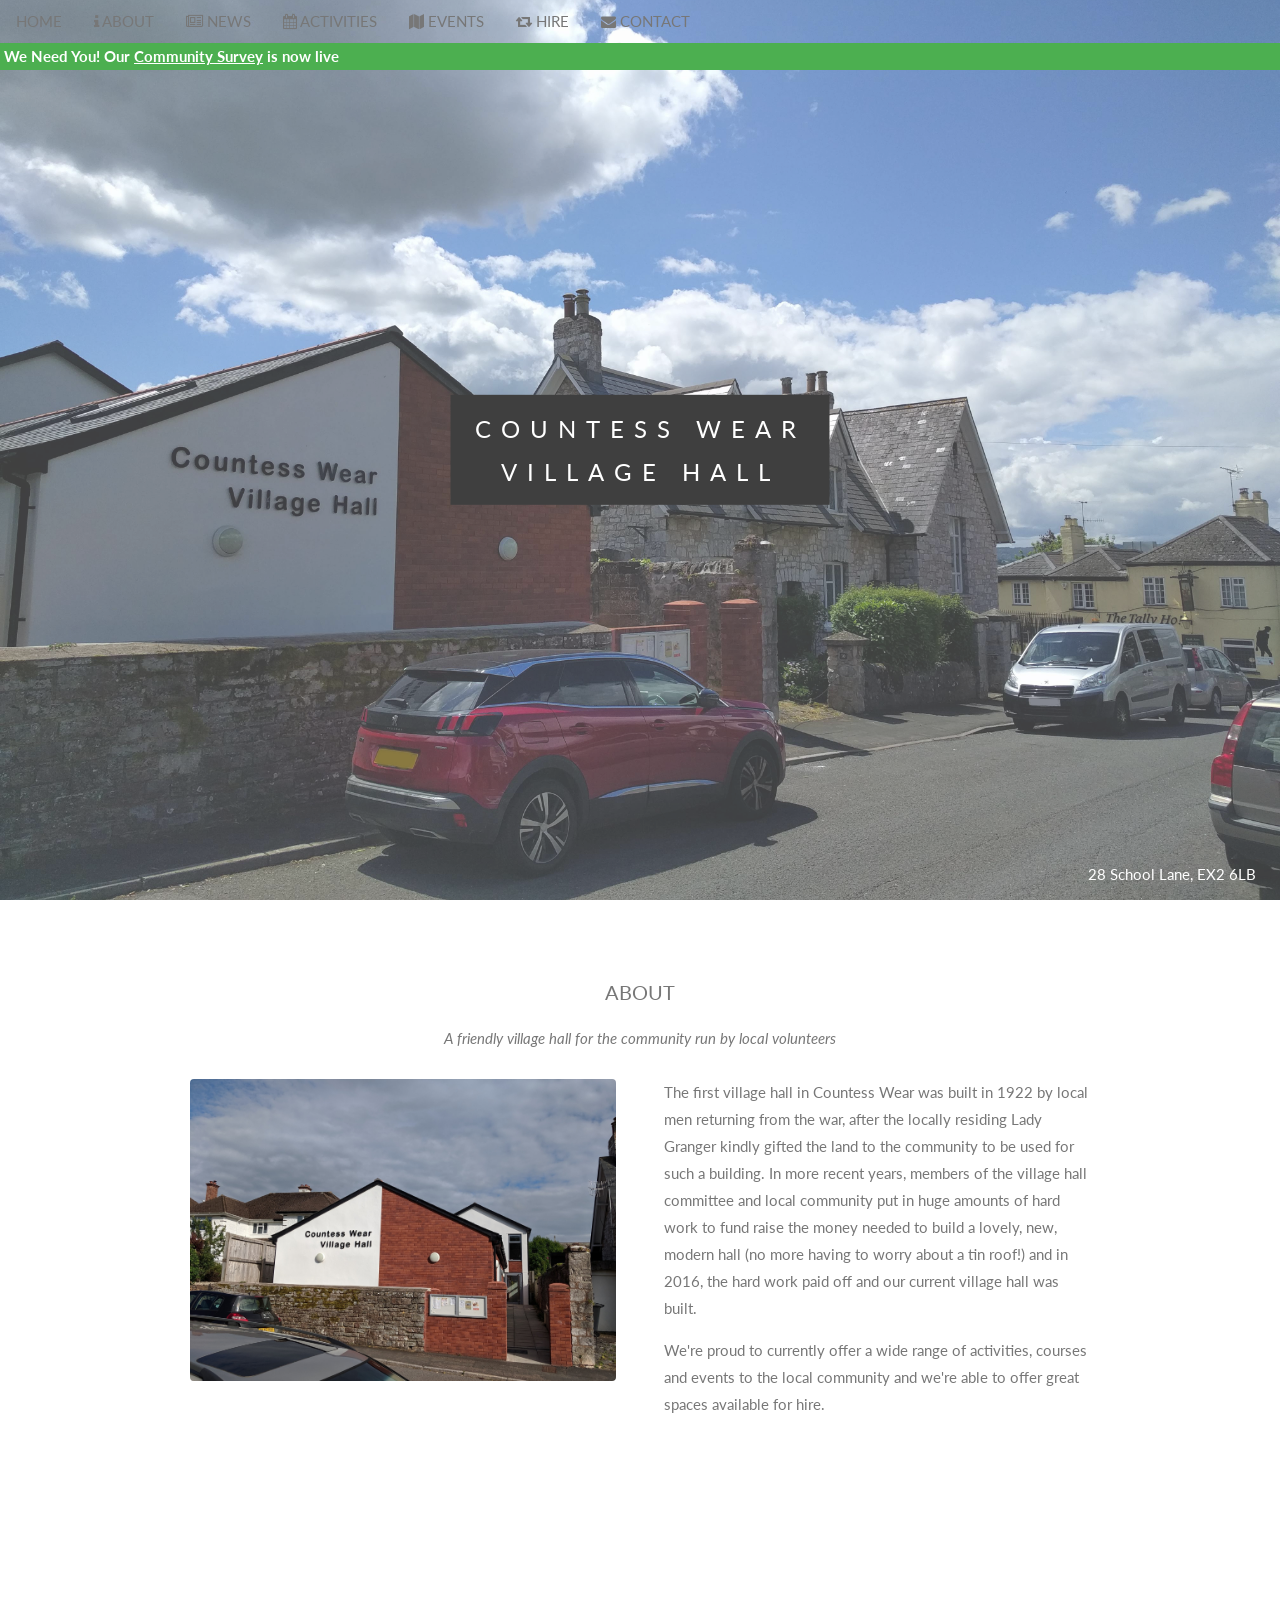
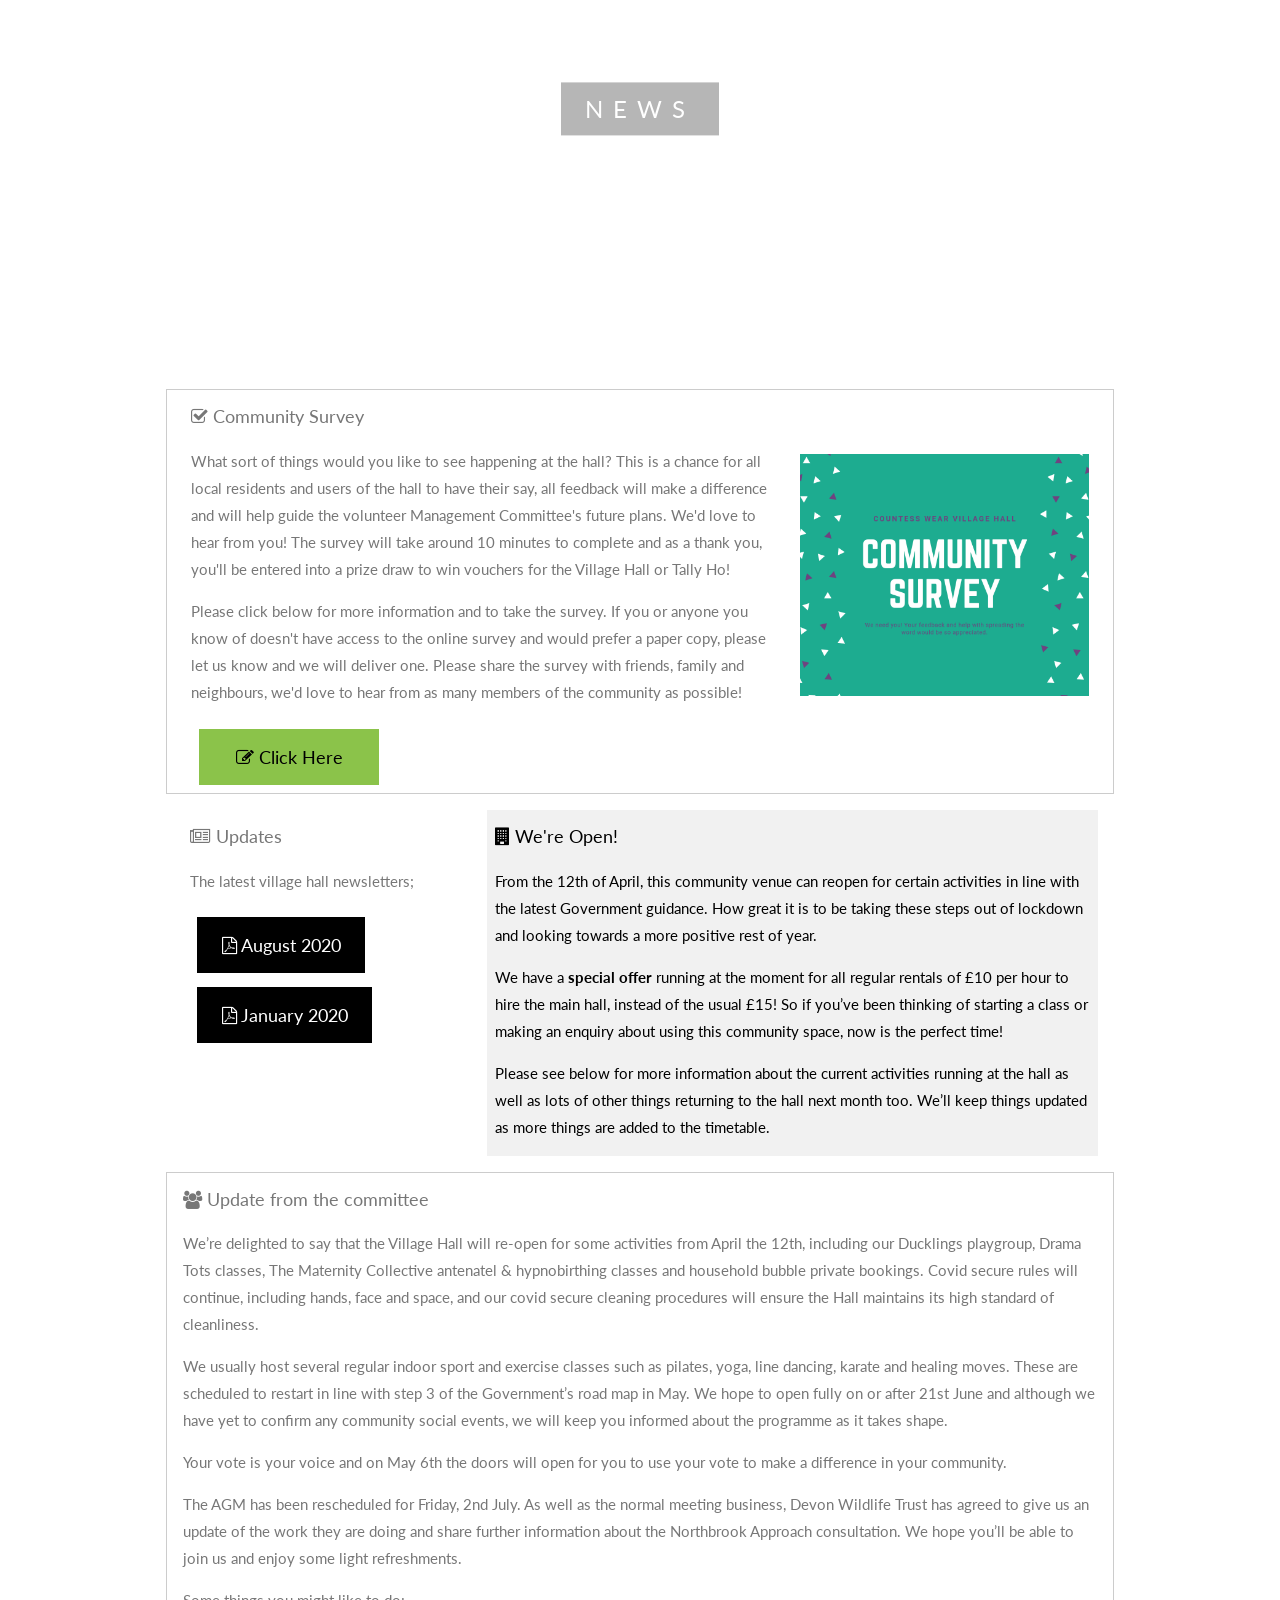
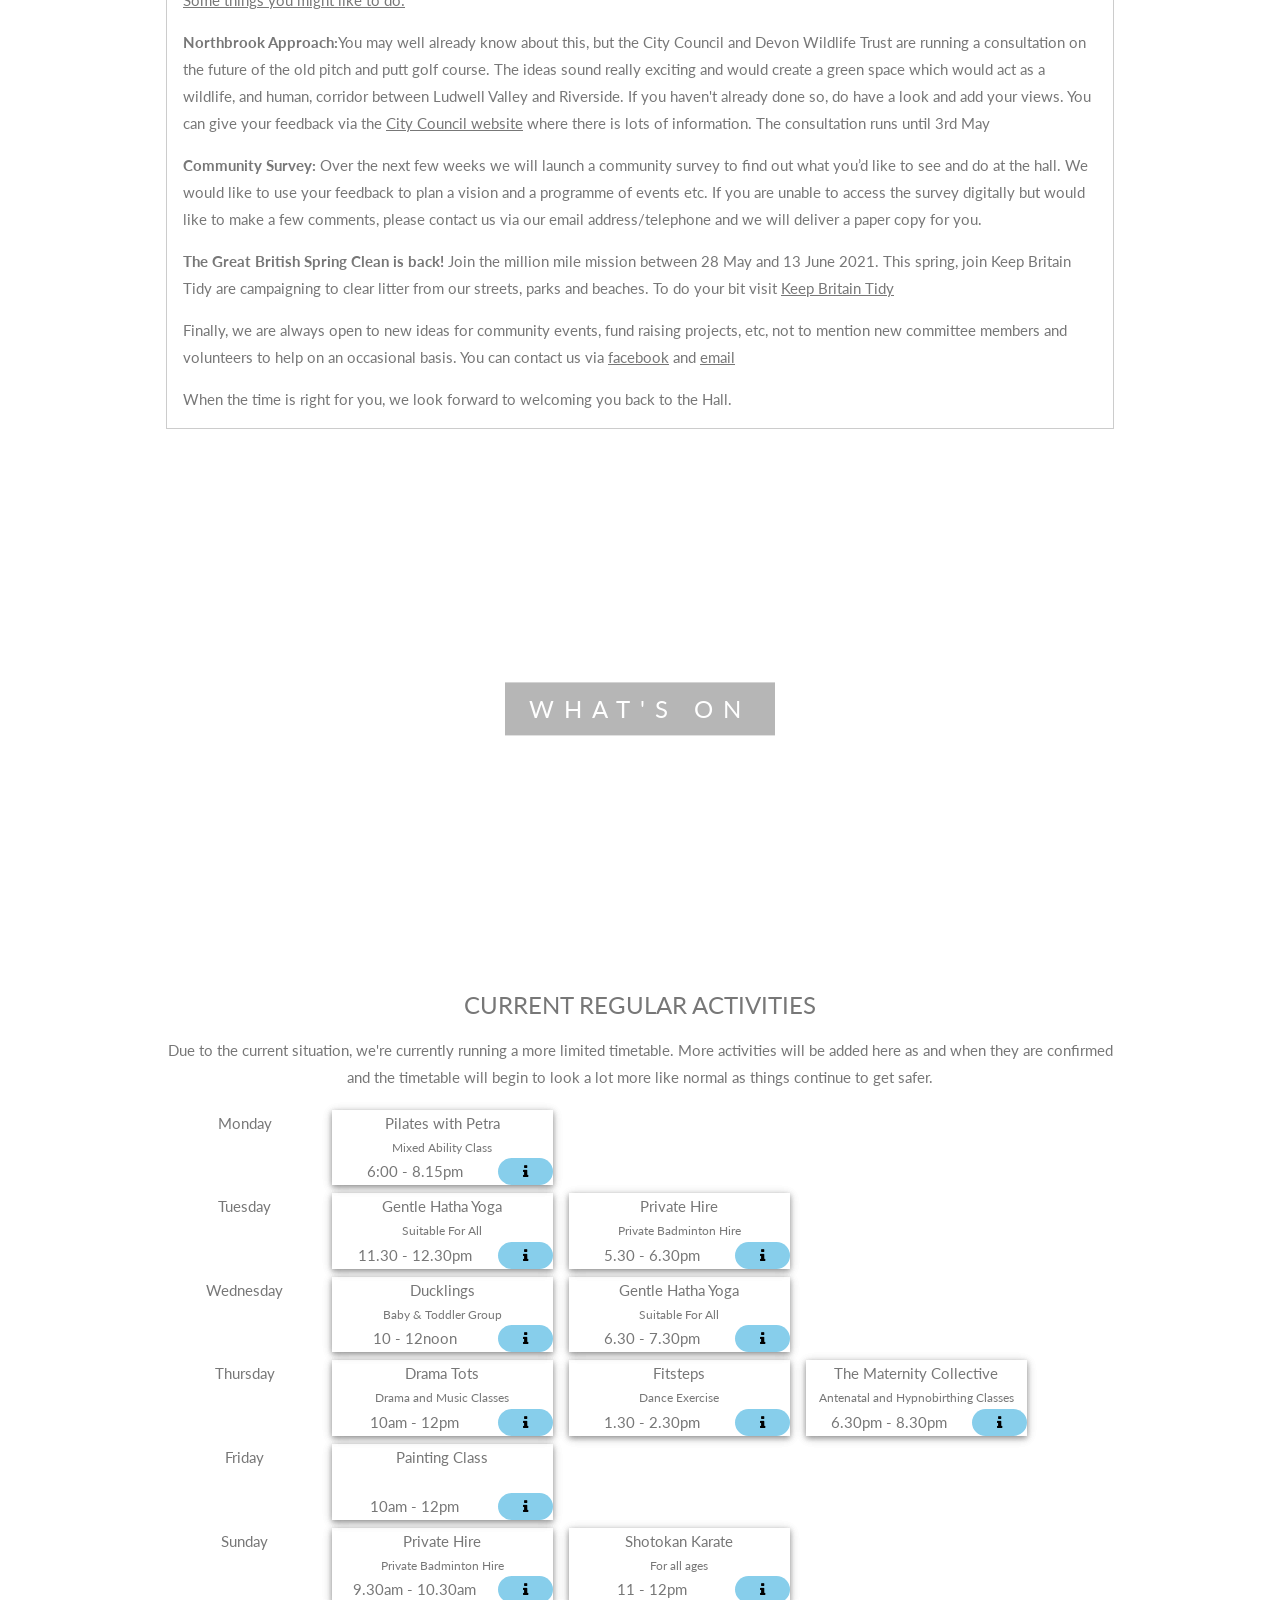
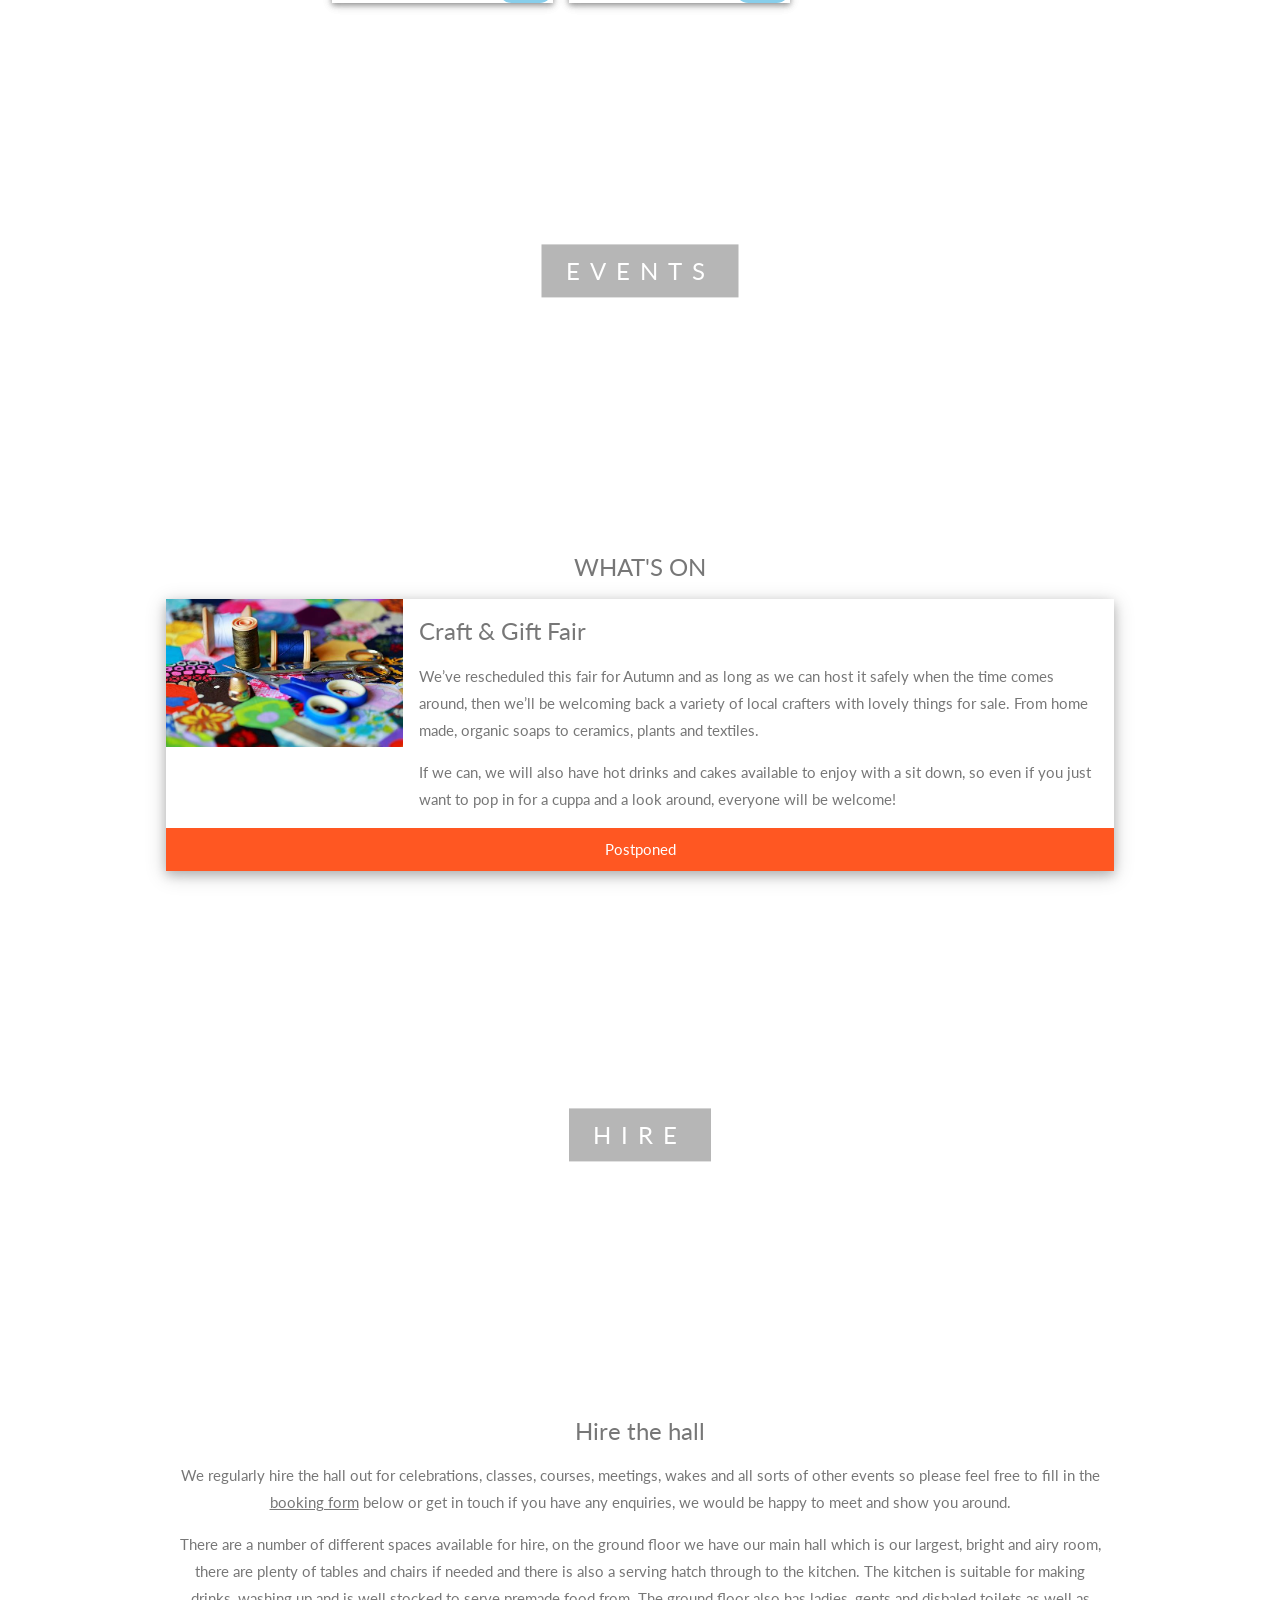
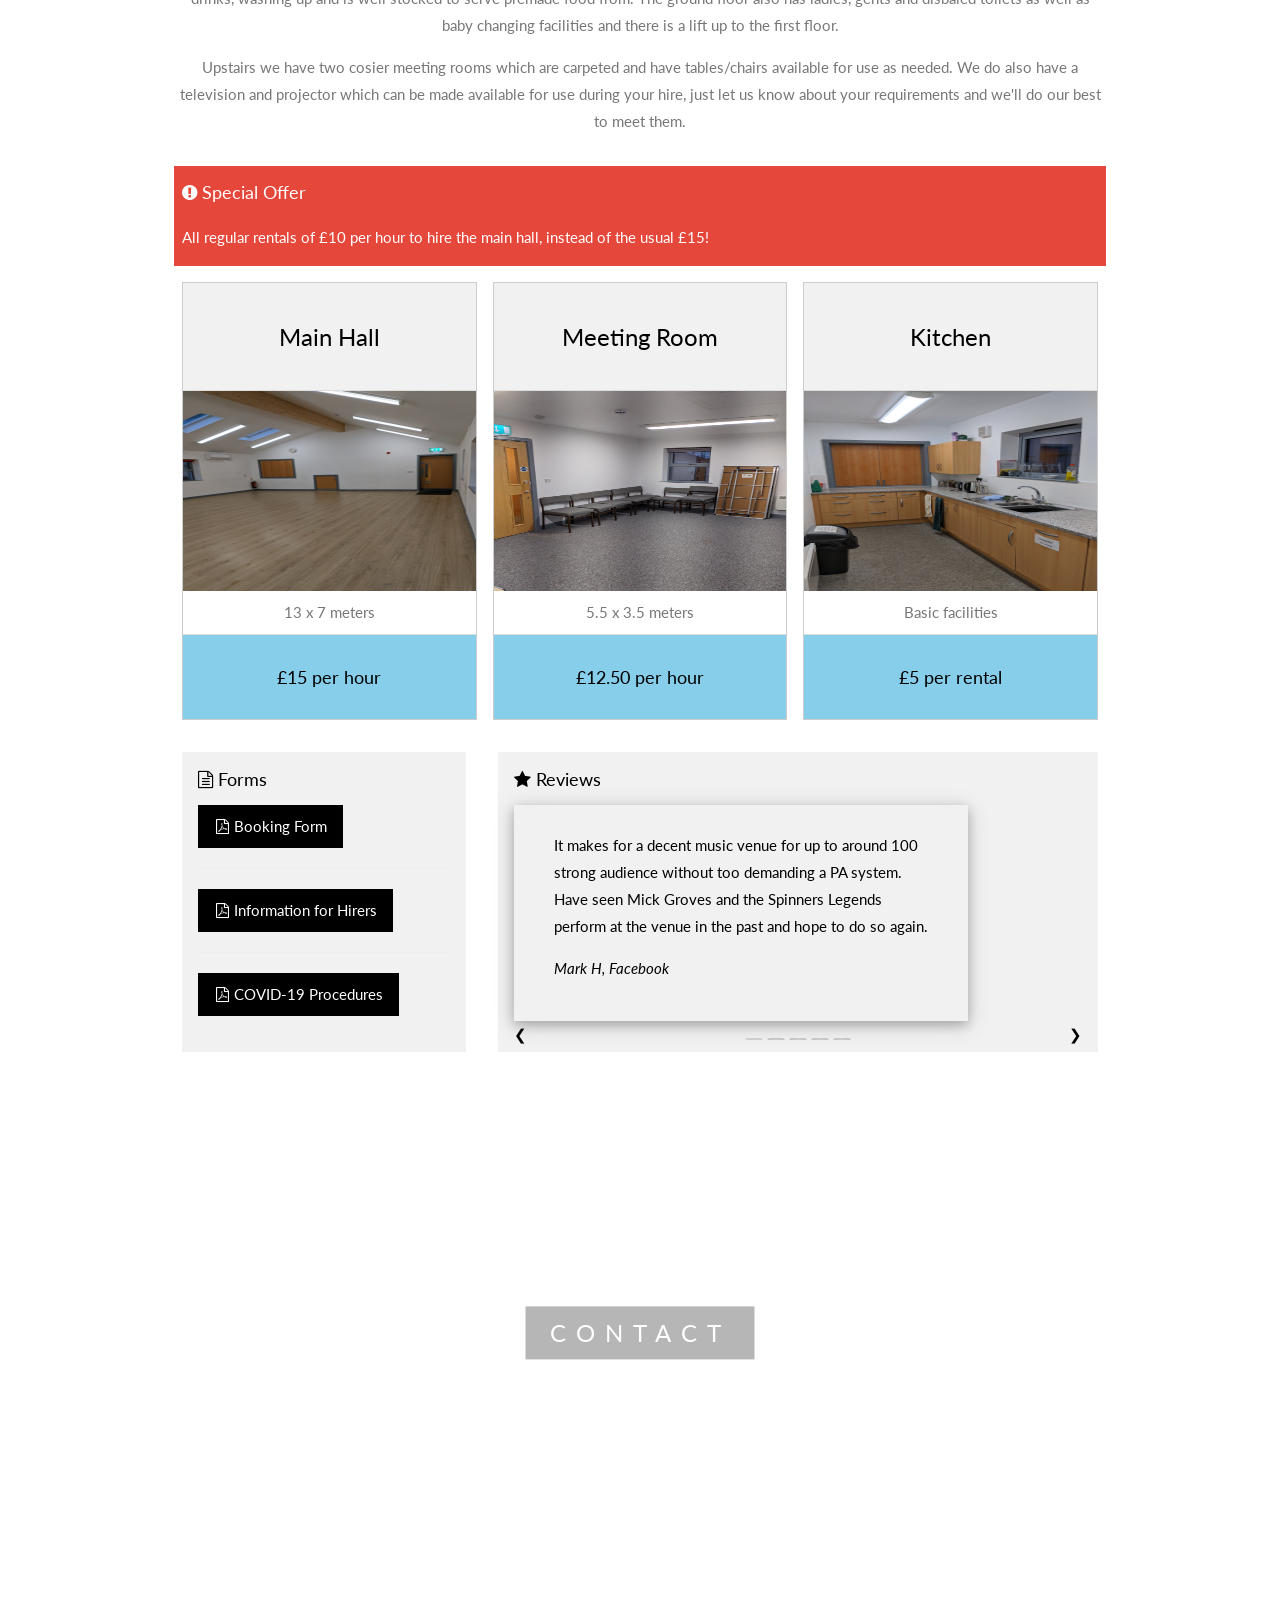
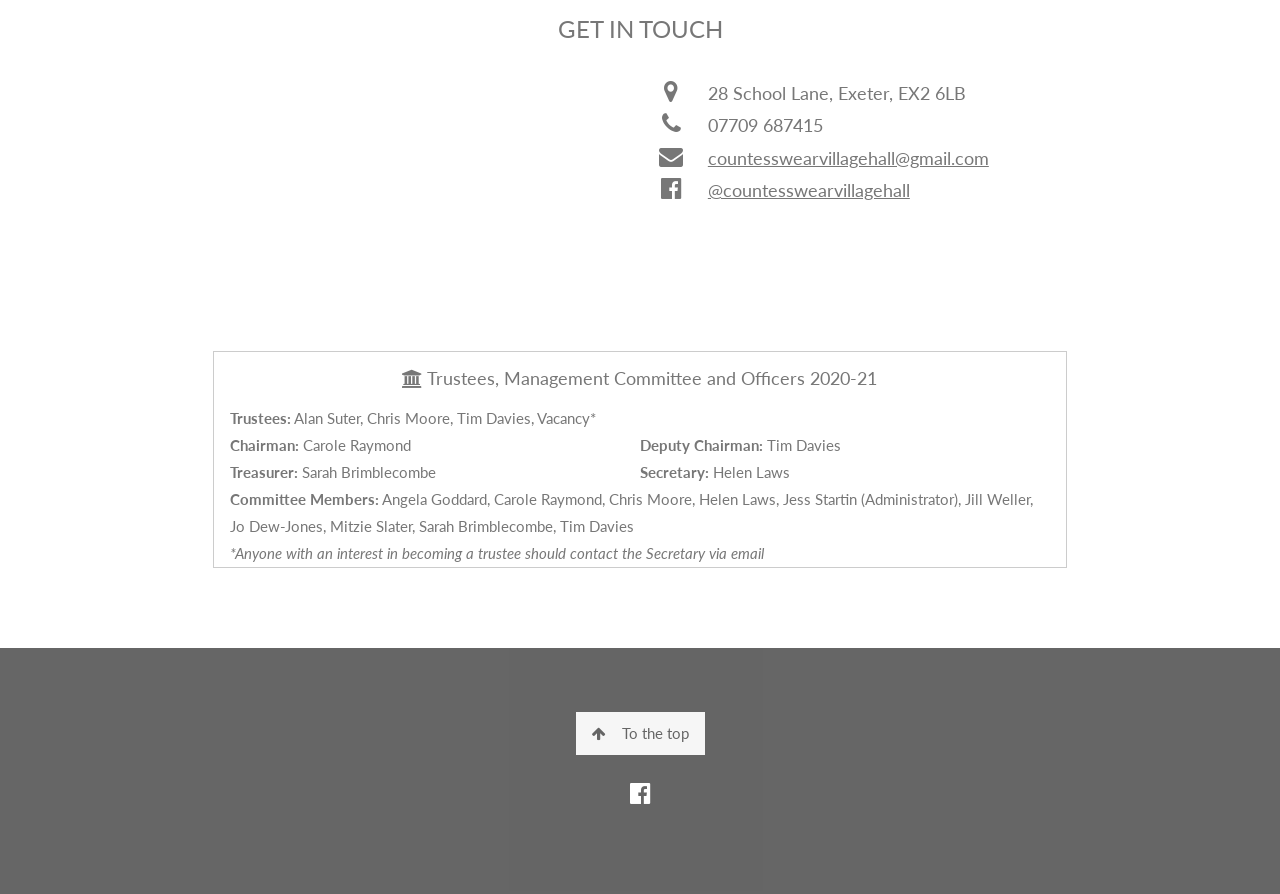
==== home.html @ 93b3b6dc "Updated activites; map change" ====
<!DOCTYPE html>
<html>
<title>Countess Wear Village Hall | Community Hall for Hire in Exeter </title>
<meta charset="UTF-8">
<meta name="viewport" content="width=device-width, initial-scale=1">
<link rel="stylesheet" href="https://www.w3schools.com/w3css/4/w3.css">
<link rel="stylesheet" href="https://fonts.googleapis.com/css?family=Lato">
<link rel="stylesheet" href="https://cdnjs.cloudflare.com/ajax/libs/font-awesome/4.7.0/css/font-awesome.min.css">
<link rel="stylesheet" href="/css/index.css">
<head>
    <script async src="https://www.googletagmanager.com/gtag/js?id=UA-113886890-3"></script>
    <script>
      window.dataLayer = window.dataLayer || [];
      function gtag(){dataLayer.push(arguments);}
      gtag('js', new Date());
      gtag('config', 'UA-113886890-3');
    </script>
    <script src="https://ajax.googleapis.com/ajax/libs/jquery/3.4.1/jquery.min.js"></script>
    <script src="/js/test.js"></script>
</head>
<style>

</style>

<body>
  <!-- Navbar (sit on top) -->
  <div class="w3-top">
    <div class="w3-bar" id="myNavbar">
      <a class="w3-bar-item w3-button w3-hover-black w3-hide-medium w3-hide-large w3-right" href="javascript:void(0);"
        onclick="toggleFunction()" title="Toggle Navigation Menu">
        <i class="fa fa-bars"></i>
      </a>
      <a href="#home" class="w3-bar-item w3-button" onclick="gtag('event', 'home', {'event_category': 'menuclick'} );">HOME</a>
      <a href="#about" class="w3-bar-item w3-button w3-hide-small" onclick="gtag('event', 'about', {'event_category': 'menuclick'} );"><i class="fa fa-info"></i> ABOUT</a>
      <a href="#news" class="w3-bar-item w3-button w3-hide-small" onclick="gtag('event', 'news', {'event_category': 'menuclick'} );"><i class="fa fa-newspaper-o"></i> NEWS</a>
      <a href="#whatson" class="w3-bar-item w3-button w3-hide-small" onclick="gtag('event', 'whatson', {'event_category': 'menuclick'} );"><i class="fa fa-calendar"></i> ACTIVITIES</a>
      <a href="#events" class="w3-bar-item w3-button w3-hide-small" onclick="gtag('event', 'events', {'event_category': 'menuclick'} );"><i class="fa fa-map"></i> EVENTS</a>
      <a href="#hire" class="w3-bar-item w3-button w3-hide-small" onclick="gtag('event', 'hire', {'event_category': 'menuclick'} );"><i class="fa fa-retweet"></i> HIRE</a>
       <a href="#contact" class="w3-bar-item w3-button w3-hide-small" onclick="gtag('event', 'contact', {'event_category': 'menuclick'} );"><i class="fa fa-envelope"></i> CONTACT</a>
    </div>

    <!-- Navbar on small screens -->
    <div id="navDemo" class="w3-bar-block w3-white w3-hide w3-hide-large w3-hide-medium">
      <a href="#about" class="w3-bar-item w3-button" onclick="toggleFunction(); gtag('event', 'about', {'event_category': 'mobilemenuclick'} );">ABOUT</a>
      <a href="#news" class="w3-bar-item w3-button" onclick="toggleFunction(); gtag('event', 'news', {'event_category': 'mobilemenuclick'} );">NEWS</a>
      <a href="#whatson" class="w3-bar-item w3-button" onclick="toggleFunction(); gtag('event', 'whatson', {'event_category': 'mobilemenuclick'} );">ACTIVITIES</a>
      <a href="#events" class="w3-bar-item w3-button" onclick="toggleFunction(); gtag('event', 'events', {'event_category': 'mobilemenuclick'} );">EVENTS</a>
      <a href="#hire" class="w3-bar-item w3-button" onclick="toggleFunction(); gtag('event', 'hire', {'event_category': 'mobilemenuclick'} );">HIRE</a>
      <a href="#contact" class="w3-bar-item w3-button" onclick="toggleFunction(); gtag('event', 'contact', {'event_category': 'mobilemenuclick'} );">CONTACT</a>
    </div>

    <div class="w3-bar">
      <div class="w3-green w3-padding-8">
       <span style="padding-left: 4px;"><b>We Need You! Our <a href="https://www.research.net/r/CountessWearVillageHall-Survey" target="_blank" onclick="gtag('event', 'click_survey_header', {'event_category': 'click'} );">Community Survey</a> is now live</b> </span>
     </div>
   </div>

  </div>

  <!-- Headline Banner -->
  <div class="bgimg-1 w3-display-container w3-opacity-min" id="home">
    <div class="w3-display-middle">
      <div style="white-space:nowrap;">
        <div class="w3-center w3-padding-large w3-black w3-xlarge w3-wide w3-animate-opacity">
          <span class="w3-row">COUNTESS WEAR</span>
          <span class="w3-row">VILLAGE HALL</span>
        </div>
      </div> 
    </div>
    <div class="w3-display-bottomright w3-center w3-padding-large">
      <span class="w3-text-white">28 School Lane, EX2 6LB</span>
    </div>
  
  </div>

  <!-- About -->
  <div class="w3-content w3-container w3-padding-64" id="about">
    <h4 class="w3-center">ABOUT</h4>
    <p class="w3-center"><em>A friendly village hall for the community run by local volunteers</em></p>

    <div class="w3-row">
      <div class="w3-col m6 w3-center  w3-hide-small  w3-padding-large">
        <img src="images/front.jpg" class="w3-round w3-image w3-hover-opacity" alt="Village Hall Front"
          width="500" height="333">
      </div>

      <div class="w3-col m6 w3-padding-large">
        <p style="margin-top:0px">The first village hall in Countess Wear was built in 1922 by local men returning from
          the war, after the locally residing Lady Granger kindly gifted the land to the community to be used for such a
          building. In more recent years, members of the village hall committee and local community put in huge amounts
          of hard work to fund raise the money needed to build a lovely, new, modern hall (no more having to worry about
          a tin roof!) and in 2016, the hard work paid off and our current village hall was built.</p>
        <p>We're proud to currently offer a wide range of activities, courses and events to the local community and
          we're able to offer great spaces available for hire.</p>
      </div>
    </div>
</div>

  <!-- Banner: News -->
  <div class="bgimg-2 w3-display-container w3-opacity-min" id="news">
    <div class="w3-display-middle">
      <span class="w3-xlarge w3-text-white w3-grey w3-padding-large w3-wide">NEWS</span>
    </div>
  </div>
   <!-- Section: News -->
   <div class="w3-content w3-container w3-padding-64">
    <div class="w3-row-padding w3-border w3-panel">
      <div class="w3-col l8 m6">
        <h5><i class="fa fa-check-square-o"></i> Community Survey</h5>
              <p>What sort of things would you like to see happening at the hall? This is a chance for all local residents and users of the hall to have their say, all feedback will make a difference and will help guide the volunteer Management Committee's future plans. We'd love to hear from you! The survey will take around 10 minutes to complete and as a thank you, you'll be entered into a prize draw to win vouchers for the Village Hall or Tally Ho!</p>
              <p>Please click below for more information and to take the survey. If you or anyone you know of doesn't have access to the online survey and would prefer a paper copy, please let us know and we will deliver one. Please share the survey with friends, family and neighbours, we'd love to hear from as many members of the community as possible!</p>
              <a href="https://www.research.net/r/CountessWearVillageHall-Survey" target="_blank" style="margin:8px;min-width:180px;text-align: center" onclick="gtag('event', 'click_survey', {'event_category': 'click'} );" class="w3-button w3-light-green w3-padding-large w3-large">
                <i class="fa fa-pencil-square-o" style="min-width:16px;text-align: center"></i> Click Here
              </a>
      </div>
      <div class="w3-col l4 m6 w3-padding-64">
        <img src="/images/survey_banner.png" class="w3-image w3-right w3-hide-small" width="335" height="471">
      </div>
    </div>

    <div class="w3-row-padding w3-panel">
      <div class="w3-col l4 m6">

        <h5><i class="fa fa-newspaper-o"></i> Updates</h5>
        <p>The latest village hall newsletters;</p>

        <div class="w3-col w3-half">
          <a href="files/CountessWearVillageHall_Newsletter_Aug2020.pdf" style="margin:7px;min-width:160px;text-align: center" onclick="gtag('event', 'newsletterAug20', {'event_category': 'download'} );" class="w3-button w3-black w3-padding-large w3-large" download="CountessWearVillageHallNewsletter_Aug2020.pdf">
            <i class="fa fa-file-pdf-o" style="min-width:16px;text-align: center"></i> August 2020
          </a>
          <a href="files/CountessWearVillageHall_Newsletter_Jan2020.pdf" style="margin:7px;min-width:160px;text-align: center" onclick="gtag('event', 'newsletterJan20', {'event_category': 'download'} );" class="w3-button w3-black w3-padding-large w3-large" download="CountessWearVillageHallNewsletter_Jan2020.pdf">
            <i class="fa fa-file-pdf-o" style="min-width:16px;text-align: center"></i> January 2020
          </a>
          
        </div>
      </div>
      <div class="w3-col l8 m6  w3-light-grey">
        <h5><i class="fa fa-building"></i> We're Open!</h5>
        <p>From the 12th of April, this community venue can reopen for certain activities in line with the latest Government guidance. How great it is to be taking these steps out of lockdown and looking towards a more positive rest of year.</p>
        <p>We have a <b>special offer</b> running at the moment for all regular rentals of £10 per hour to hire the main hall, instead of the usual £15! So if you’ve been thinking of starting a class or making an enquiry about using this community space, now is the perfect time!</p>  
        <p>Please see below for more information about the current activities running at the hall as well as lots of other things returning to the hall next month too. We’ll keep things updated as more things are added to the timetable.</p>
  
       </div>

    </div>
    <div class="w3-row w3-border w3-panel">
        <h5><i class="fa fa-users"></i> Update from the committee</h5>
        <p>We’re delighted to say that the Village Hall will re-open for some activities from April the 12th, including our Ducklings playgroup, Drama Tots classes, The Maternity Collective antenatel & hypnobirthing classes and household bubble private bookings. Covid secure rules will continue, including hands, face and space, and our covid secure cleaning procedures will ensure the Hall maintains its high standard of cleanliness.</p>
        <p>We usually host several regular indoor sport and exercise classes such as pilates, yoga, line dancing, karate and healing moves. These are scheduled to restart in line with step 3 of the Government’s road map in May. We hope to open fully on or after 21st June and although we have yet to confirm any community social events, we will keep you informed about the programme as it takes shape.</p>  
        <p>Your vote is your voice and on May 6th the doors will open for you to use your vote to make a difference in your community.</p>
        <p>The AGM has been rescheduled for Friday, 2nd July. As well as the normal meeting business, Devon Wildlife Trust has agreed to give us an update of the work they are doing and share further information about the Northbrook Approach consultation. We hope you’ll be able to join us and enjoy some light refreshments.</p>  
        <p><u>Some things you might like to do:</u></p>
        <p><b>Northbrook Approach:</b>You may well already know about this, but the City Council and Devon Wildlife Trust are running a consultation on the future of the old pitch and putt golf course. The ideas sound really exciting and would create a green space which would act as a wildlife, and human, corridor between Ludwell Valley and Riverside. If you haven't already done so, do have a look and add your views.
           You can give your feedback via the <a href="https://exeter.gov.uk/council-and-democracy/consultations-and-petitions/northbrook-approach-consultation/" target="_blank"  onclick="gtag('event', 'click', {'event_category': 'councilclick'} );">City Council website</a> where there is lots of information. The consultation runs until 3rd May</p>
          
        <p><b>Community Survey:</b> Over the next few weeks we will launch a community survey to find out what you’d like to see and do at the hall. We would like to use your feedback to plan a vision and a programme of events etc. If you are unable to access the survey digitally but would like to make a few comments, please contact us via our email address/telephone and we will deliver a paper copy for you. </p>
        <p><b>The Great British Spring Clean is back!</b> Join the million mile mission between 28 May and 13 June 2021. This spring, join Keep Britain Tidy are campaigning to clear litter from our streets, parks and beaches. To do your bit visit <a href="https://www.keepbritaintidy.org/get-involved/support-our-campaigns/great-british-spring-clean" target="_blank" onclick="gtag('event', 'click', {'event_category': 'tidyclick'} );">Keep Britain Tidy</a></p>
        <p>Finally, we are always open to new ideas for community events, fund raising projects, etc, not to mention new committee members and volunteers to help on an occasional basis. You can contact us via <a href="http://www.facebook.com/countesswearvillagehall" target="_blank" onclick="gtag('event', 'contact', {'event_category': 'facebookclick'} );">facebook</a> and <a href="mailto:countesswearvillagehall@gmail.com?subject=Website Enquiry"  onclick="gtag('event', 'contact', {'event_category': 'emailclick'} );">email</a><br></p>
        
        <p>When the time is right for you, we look forward to welcoming you back to the Hall. </p>
          
    </div>
</div>

  <!-- Banner: What's On -->
  <div class="bgimg-2 w3-display-container w3-opacity-min" id="whatson">
    <div class="w3-display-middle">
      <span class="w3-xlarge w3-text-white w3-grey w3-padding-large w3-wide">WHAT'S&nbsp;ON</span>
    </div>
  </div>

  <!-- Section: What's on -->
  <div class="w3-content w3-container w3-padding-64">
    <h3 class="w3-center">CURRENT REGULAR ACTIVITIES</h3>
    <p class="w3-center">Due to the current situation, we're currently running a more limited timetable. More activities will be added here as and when they are confirmed and the timetable will begin to look a lot more like normal as things continue to get safer.</p>
    <div class="w3-row">
      <div class="w3-col l2 w3-center w3-padding-small">Monday</div>
      <div id="activities-Monday"></div>
    </div>
    <div class="w3-row">
      <div class="w3-col l2 w3-center w3-padding-small">Tuesday</div>
      <div id="activities-Tuesday"></div>
    </div>
    <div class="w3-row">
      <div class="w3-col l2 w3-center w3-padding-small">Wednesday</div>
      <div id="activities-Wednesday"></div>
    </div>
    <div class="w3-row">
      <div class="w3-col l2 w3-center w3-padding-small">Thursday</div>
      <div id="activities-Thursday"></div>
    </div>
    <div class="w3-row">
      <div class="w3-col l2 w3-center w3-padding-small">Friday</div>
      <div id="activities-Friday"></div>
    </div>
    <!-- <div class="w3-row">
      <div class="w3-col l2 w3-center w3-padding-small">Saturday</div>
      <div id="activities-Saturday"></div>
    </div> -->
    <div class="w3-row">
      <div class="w3-col l2 w3-center w3-padding-small">Sunday</div>
      <div id="activities-Sunday"></div>
    </div>
  

  </div>

  <!-- Banner: Events -->
  <div class="bgimg-3 w3-display-container w3-opacity-min" id="events">
    <div class="w3-display-middle">
      <span class="w3-xlarge w3-text-white w3-grey w3-padding-large w3-wide">EVENTS</span>
    </div>
  </div>


  <!-- Section: Events -->
  <div class="w3-content w3-container w3-padding-64">

    <h3 class="w3-center">WHAT'S ON</h3>

        
        <!-- <div class="w3-card-4 w3-margin-top">
            <div class="w3-quarter"><img src="images/creationstation.jpg" width="100%" alt="Avatar" class="w3-left " style="max-height:200px;"></div>
            <div class="w3-threequarter">
              <header class="w3-container">
                <h3>Creation Station</h3>
              </header>
      
              <div class="w3-container">
                  <p>We're teaming up with the lovely Kat from The Creation Station again to offer a great Spring/Easter themed workshop for kids and families!</p>
                  <p>Come and join us for a fun filled workshop, kids will be able to complete two different crafts and will be able to take their wonderful makes home with them. More details about the crafts to follow.</p>
                  <div class="w3-third" style="text-decoration: line-through"><i class="fa fa-calendar" style="min-width:16px;text-align: center"></i> Saturday 4th April</div>
                  <div class="w3-third" style="text-decoration: line-through"><i class="fa fa-clock-o" style="min-width:16px;text-align: center"></i >9.30am - 12pm</div>
                  <div class="w3-third" style="text-decoration: line-through"><i class="fa fa-ticket" style="min-width:16px;text-align: center"></i> £4 per child</div>  
              </div>
      
            </div>
            <button class="w3-button w3-block w3-deep-orange">Postponed</button>
      
          </div> 
          
        <div class="w3-card-4 w3-margin-top">
            <div class="w3-quarter"><img src="images/papermill.jpg" width="100%" alt="Avatar" class="w3-left " style="max-height:200px;"></div>
            <div class="w3-threequarter">
              <header class="w3-container">
                <h3>Robert Davy, an Extraordinary Man in Countess Wear</h3>
                <h5>An illustrated talk by Ed Williams-Hawkes, a local historian.</h5>
              </header>
      
              <div class="w3-container">
                  <p>During our Industrial Exhibition, we celebrated the history of lime burning in our neighbourhood and
                      mentioned how influential the Davy family were in the area. Ed has researched the life of Robert Davy and
                      will bring to life key aspects of this extraordinary man’s life and his impact in Countess Wear, Topsham and
                      across the world. Ticket price to include refreshments.</p>
                  </p>
                  <p>We're pleased to have rescheduled this event, please note that covid-safe measures will be in place and tickets are very limited due to social distancing. Booking is essential and can be done online here or in person at the Tally Ho! pub.</p>
                  <div class="w3-third"><i class="fa fa-calendar" style="min-width:16px;text-align: center"></i> Friday 25th September</div>
                  <div class="w3-third"><i class="fa fa-clock-o" style="min-width:16px;text-align: center"></i> 7.30pm</div>
                  <div class="w3-third"><i class="fa fa-ticket" style="min-width:16px;text-align: center"></i>£5 per person</div>  
              </div>
      
            </div>
            <button class="w3-button w3-block w3-dark-grey"><a href="https://www.ticketsource.co.uk/countesswearvillagehall/t-dqoaek"  onclick="gtag('event', 'robertdavy', {'event_category': 'eventdetailclick'} );">Book Here</a></button>
            
          </div>-->

        <div class="w3-card-4 w3-margin-top">
            <div class="w3-quarter"><img src="images/craft.jpg" width="100%" alt="Avatar" class="w3-left "  style="max-height:200px;"></div>
            <div class="w3-threequarter">
              <header class="w3-container">
                <h3>Craft & Gift Fair</h3>
              </header>
      
              <div class="w3-container">
                  <p>We’ve rescheduled this fair for Autumn and as long as we can host it safely when the time comes around, then we’ll be welcoming back a variety of local crafters with lovely things for sale. From home made, organic soaps to ceramics, plants and textiles.</p>
                  <p>If we can, we will also have hot drinks and cakes available to enjoy with a sit down, so even if you just want to pop in for a cuppa and a look around, everyone will be welcome!</p>
                  <!-- <div class="w3-third"><i class="fa fa-calendar" style="min-width:16px;text-align: center"></i> Saturday 24th October</div>
                  <div class="w3-third"><i class="fa fa-clock-o" style="min-width:16px;text-align: center"></i>10am-3pm</div>
                  <div class="w3-third"><i class="fa fa-ticket" style="min-width:16px;text-align: center"></i>Free</div>   -->
              </div>
      
            </div>
            <!-- <button class="w3-button w3-block w3-dark-grey"><a href="https://www.facebook.com/events/519401018786185/"  onclick="gtag('event', 'craftfair', {'event_category': 'eventdetailclick'} );">More Details</a></button> -->
            <button class="w3-button w3-block w3-deep-orange">Postponed</button>
      
          </div>


        <!-- <div class="w3-card-4 w3-margin-top">
            <div class="w3-quarter">
              <img src="images/countesswearpapermillboard.jpeg" width="100%" alt="Avatar" class="w3-left" style="max-height:200px;"></div>
            <div class="w3-threequarter">
              <header class="w3-container">
                <h3>Guided Industrial Heritage Walk</h3>
                <h5>Led by Andrew Passmore</h5>
              </header>
      
              <div class="w3-container">
                  <p>Enjoy a leisurely walk with Andrew as he leads us around some of the key industrial sites in Countess
                      Wear. His guided walk follows on from our Industrial Heritage Exhibition and will help us understand more
                      fully the rich history in our neighbourhood.
                      This event is free, booking is recommended. Available soon online from TicketSource or from the Tally Ho!</p>
                  </p>
                  <div class="w3-third"><i class="fa fa-calendar" style="min-width:16px;text-align: center"></i> Saturday 6th June</div>
                  <div class="w3-third"><i class="fa fa-clock-o" style="min-width:16px;text-align: center"></i> To Be Confirmed</div>
                  <div class="w3-third"><i class="fa fa-ticket" style="min-width:16px;text-align: center"></i> Free</div>  
              </div>
      
            </div>
            <button class="w3-button w3-block w3-dark-grey">Tickets Available Soon</button>
            <button class="w3-button w3-block w3-deep-orange">Postponed</button>
      
          </div> -->
  </div>

  <!-- Banner: Hire -->
  <div class="bgimg-3 w3-display-container w3-opacity-min" id="hire">
    <div class="w3-display-middle">
      <span class="w3-xlarge w3-text-white w3-grey w3-padding-large w3-wide">HIRE</span>
    </div>
  </div>


  <!-- Section Hire -->
  <div class="w3-content w3-container w3-padding-64">
    <h3 class="w3-center">Hire the hall</h3>
    <div class="w3-row-padding">
        <p class="w3-center">We regularly hire the hall out for celebrations, classes, courses, meetings, wakes and all
          sorts of other events so please feel free to fill in the <a href="files/CountessWearVillageHall_BookingForm.pdf" onclick="gtag('event', 'link_bookingform', {'event_category': 'download'} );" download="CountessWearVillageHall_BookingForm.pdf">booking form</a> below or get in touch if you have any
          enquiries, we would be happy to meet and show you around.</p>
        <p class="w3-center">There are a number of different spaces available for hire, on the ground floor we have our main
          hall which is our largest, bright and airy room, there are plenty of tables and chairs if needed and there is also
          a serving hatch through to the kitchen. The kitchen is suitable for making drinks, washing up and is well stocked
          to serve premade food from. The ground floor also has ladies, gents and disbaled toilets as well as baby changing
          facilities and there is a lift up to the first floor.</p>
        <p class="w3-center">Upstairs we have two cosier meeting rooms which are carpeted and have tables/chairs available
          for use as needed. We do also have a television and projector which can be made available for use during your
          hire, just let us know about your requirements and we'll do our best to meet them.</p>
       
      <div class="w3-col w3-red w3-panel" style="filter: grayscale(0.1)">
        <div class="w3-row">
          <h5><i class="fa fa-exclamation-circle"></i> Special Offer</h5>
            <p>All regular rentals of £10 per hour to hire the main hall, instead of the usual £15!</p>
        </div>
      </div>
    </div>
    <!-- Grid -->
    <div class="w3-row-padding" id="events" style="height:400px">


      <div class="w3-third w3-margin-bottom">
        <ul class="w3-ul w3-border w3-center w3-hover-shadow">
          <li class="w3-light-grey w3-xlarge w3-padding-32">Main Hall</li>
          <img src="images/CountessWearVillageHall_MainHall.jpg"  style="max-height:200px; width:100%">
          <li class="">13 x 7 meters</li>
          <li class="w3-light-blue w3-padding-16">
            <h5 class="">£15 per hour</h5>
          </li>
        </ul>
      </div>

      <div class="w3-third w3-margin-bottom">
        <ul class="w3-ul w3-border w3-center w3-hover-shadow">
          <li class="w3-light-grey w3-xlarge w3-padding-32">Meeting Room</li>
          <img src="images/CountessWearVillageHall_MeetingRoom2.jpg" style="max-height:200px; width:100%">
          <li class="">5.5 x 3.5 meters</li>
          <li class="w3-light-blue w3-padding-16">
            <h5 class="">£12.50 per hour</h5>
          </li>
        </ul>
      </div>


      <div class="w3-third w3-margin-bottom">
        <ul class="w3-ul w3-border w3-center w3-hover-shadow">
          <li class="w3-light-grey w3-xlarge w3-padding-32">Kitchen</li>
          <img src="images/CountessWearVillageHall_Kitchen.jpg"  style="max-height:200px; width:100%">
          <li class="">Basic facilities</li>
          <li class="w3-light-blue w3-padding-16">
            <h5 class="">£5 per rental</h5>
          </li>
        </ul>
      </div>


    </div>



    <div class="w3-row">
      <div class="w3-col w3-third w3-panel">
        <div class="w3-container w3-light-grey"  style="height:300px">
          <h5><i class="fa fa-file-text-o"></i> Forms</h5>
          <a href="files/CountessWearVillageHall_BookingForm.pdf"   onclick="gtag('event', 'bookingform', {'event_category': 'download'} );" class="w3-button w3-black w3-padding-medium w3-medium" download="CountessWearVillageHall_BookingForm.pdf">
            <i class="fa fa-file-pdf-o" style="min-width:16px;text-align: center"></i> Booking Form
          </a>
          <hr />
          <a href="files/CountessWearVillageHall_TermsOfUse.pdf" onclick="gtag('event', 'terms', {'event_category': 'download'} );"  class="w3-button w3-black w3-padding-medium w3-medium" download="CountessWearVillageHall_TermsOfUse.pdf">
            <i class="fa fa-file-pdf-o" style="min-width:16px;text-align: center"></i> Information for Hirers
          </a>
          <hr />
          <a href="files/CountessWearVillageHall_COVID-19_Safe_Secure_Operating_Procedures.pdf" onclick="gtag('event', 'covid', {'event_category': 'download'} );"  class="w3-button w3-black w3-padding-medium w3-medium" download="CountessWearVillageHall_COVID-19_Safe_Secure_Operating_Procedures.pdf">
            <i class="fa fa-file-pdf-o" style="min-width:16px;text-align: center"></i> COVID-19 Procedures
          </a>
        </div>
      </div>
      <div class="w3-col w3-twothird w3-panel">
       <div class="w3-container w3-light-grey"  style="height:300px">
          <h5><i class="fa fa-star"></i> Reviews</h5>
          <div class="mySlides w3-card-4 w3-padding-large" style="height:216px">
            <div class="w3-container w3-hide-small"> <p>It makes for a decent music venue for up to around 100 strong audience without too demanding a  PA system. Have seen Mick Groves and the Spinners Legends perform at the venue in the past and hope to do so again.</p> </div>
            <div class="w3-container w3-hide-medium w3-hide-large"> <p>It makes for a decent music venue for up to around 100 strong audience without too demanding a  PA system.</p> </div>
            <footer class="w3-container"><i>Mark H, Facebook</i></footer>
          </div>
          <div class="mySlides w3-card-4 w3-padding-large "  style="height:216px">
            <div class="w3-container w3-hide-small"> <p>We recently hired Countess Wear Village Hall to host after the funeral of a loved one. The facilities were immaculate, clean and new and the hall worked perfectly as a blank slate to build upon when styling. We'd like to thank those who volunteered and for being so kind and helpful especially when packing down and cleaning on behalf of the family.</p> </div>
            <div class="w3-container w3-hide-medium w3-hide-large"> <p>The facilities were immaculate, clean and new and the hall worked perfectly as a blank slate to build upon when styling.</p> </div>
            <div class="w3-container"> <p></p> </div>
            <footer class="w3-container"><i>Rebecca H, Facebook</i></footer>
          </div>
          <div class="mySlides w3-card-4 w3-padding-large"  style="height:216px">
            <div class="w3-container"> <p>Lovely new hall.</p> </div>
            <footer class="w3-container"><i>Sandi S, Google</i></footer>
          </div>
          <div class="mySlides w3-card-4 w3-padding-large"  style="height:216px">
            <div class="w3-container"> <p>This is a really lovely, clean space and the staff are very friendly.</p> </div>
            <footer class="w3-container"><i>Craig G, Google</i></footer>
          </div>
          <div class="mySlides w3-card-4 w3-padding-large"  style="height:216px">
            <div class="w3-container"> <p>Great facility!</p> </div>
            <footer class="w3-container"><i>Lord A., Google</i></footer>
          </div>
          <div class="w3-center" style="width:100%">
            <div class="w3-left" onclick="plusDivs(-1)">&#10094;</div>
            <div class="w3-right" onclick="plusDivs(1)">&#10095;</div>
            <span class="w3-badge demo w3-border" onclick="currentDiv(1)"></span>
            <span class="w3-badge demo w3-border" onclick="currentDiv(2)"></span>
            <span class="w3-badge demo w3-border" onclick="currentDiv(3)"></span>
            <span class="w3-badge demo w3-border" onclick="currentDiv(4)"></span>
            <span class="w3-badge demo w3-border" onclick="currentDiv(5)"></span>
          </div>
        </div>
      </div>
    </div>

  </div>

  <!-- Banner: Contact -->
  <div class="bgimg-3 w3-display-container w3-opacity-min"  id="contact">
    <div class="w3-display-middle">
      <span class="w3-xlarge w3-text-white w3-grey w3-padding-large w3-wide">CONTACT</span>
    </div>
  </div>

  <!-- Section: Contact -->
  <div class="w3-content w3-container w3-padding-64">

    <h3 class="w3-center">GET IN TOUCH</h3>
    <div class="w3-row w3-padding-8 w3-section">
      <div class="w3-col w3-half w3-center w3-container">
        <iframe width="100%" height="250" 
          src="https://www.google.com/maps/embed?pb=!1m14!1m8!1m3!1d10107.590413960044!2d-3.5018801!3d50.7032847!3m2!1i1024!2i768!4f13.1!3m3!1m2!1s0x0%3A0xfab459a5cdfa5e90!2sCountess%20Wear%20Village%20Hall!5e0!3m2!1sen!2suk!4v1621378176316!5m2!1sen!2suk" 
          style="border:0;" allowfullscreen="" loading="lazy"></iframe>
      </div>
      <div class="w3-col w3-half w3-panel">
        <div class="w3-large w3-margin-bottom">
          <i class="fa fa-map-marker fa-fw w3-hover-text-black w3-xlarge w3-margin-right"></i> 28 School Lane, Exeter,
          EX2 6LB<br>
          <i class="fa fa-phone fa-fw w3-hover-text-black w3-xlarge w3-margin-right"></i> 07709 687415<br>
          <i class="fa fa-envelope fa-fw w3-hover-text-black w3-xlarge w3-margin-right"></i>
          <a href="mailto:countesswearvillagehall@gmail.com?subject=Website Enquiry"  onclick="gtag('event', 'contact', {'event_category': 'emailclick'} );">countesswearvillagehall@gmail.com</a><br>
          <i class="fa fa-facebook-official fa-fw w3-hover-text-black w3-xlarge w3-margin-right"></i> 
          <a href="http://www.facebook.com/countesswearvillagehall" onclick="gtag('event', 'contact', {'event_category': 'facebookclick'} );">@countesswearvillagehall</a><br>
          
        </div>


      </div>
    </div>

    <div class="w3-row">
      <div class="w3-col" style="width:5%">&nbsp;</div>
      <div class="w3-col" style="width:90%">
        <div class="w3-row  w3-border w3-panel">
          <h5><div class="w3-center"><i class="fa fa-institution"></i>  Trustees, Management Committee and Officers 2020-21</div></h5>
          <div class="w3-col"><b>Trustees:</b> Alan Suter, Chris Moore, Tim Davies, Vacancy*</div>
          <div class="w3-col w3-half"><b>Chairman:</b> Carole Raymond</div>
          <div class="w3-col w3-half"><b>Deputy Chairman:</b> Tim Davies</div>
          <div class="w3-col w3-half"> <b>Treasurer:</b> Sarah Brimblecombe</div>
          <div class="w3-col w3-half"> <b>Secretary:</b> Helen Laws</div>
          <div class="w3-col"><b>Committee Members:</b> Angela Goddard, Carole Raymond, Chris Moore, Helen Laws, Jess Startin (Administrator), Jill Weller, Jo Dew-Jones, Mitzie Slater, Sarah Brimblecombe, Tim Davies</div>  
          <div class="w3-col"><i>*Anyone with an interest in becoming a trustee should contact the Secretary via email</i></div>  
        </div>  
      </div>
      <div class="w3-col" style="width:5%">&nbsp;</div>
      </div>
  </div>

  <!-- Overlay: Activity -->
  <div id="modal01" class="w3-modal" onclick="this.style.display='none'">
    <span class="w3-opacity-off w3-button w3-large w3-black w3-display-topright" title="Close Modal Image"><i
        class="fa fa-remove"></i></span>

    <div class="w3-white w3-modal-content w3-opacity-off  w3-animate-zoom">
      <div class="w3-container w3-black w3-display-container">
        <h3 id="overlayHeader"></h3>
        <div class="">
          <span id="overlayDay"></span>
          <span id="overlayTime"></span>
        </div>
      </div>
        <div class="w3-container">
          <div class="w3-quarter">
            <div id="overlayImageWrapper" class="w3-hide w3-padding-16">
              <img id="overlayImage" src="images/front.jpg" class="w3-round w3-image" alt="activity poster"
              width="500" height="333">
            </div>
          </div>

          <div class="w3-threequarter w3-padding-8" style="padding-left:8px">
            <h5 id="overlaySubHeader"></h5>
            <div id="overlayLong" style="white-space: pre-line"></div>
            <div id="overlayNotesWrapper" class="w3-hide"><p id="overlayNotes"></p></div>
            <div id="overlayNotesMoreWrapper" class="w3-hide"><p id="overlayNotesMore"></p></div>
                
            <hr>
            <div class="w3-row">
              <div class="w3-quarter "><i class="fa fa-user-o"></i>&nbsp;<span id="overlayContactName"></span></div>
              <div class="w3-threequarter">
                <div id="overlayContactNumberWrapper" class="w3-row  w3-hide"><i class="fa fa-phone"></i>&nbsp;<span id="overlayContactNumber"></span></div>
                <div id="overlayContactEmailWrapper" class="w3-row  w3-hide"><i class="fa fa-envelope-open"></i>&nbsp;<span id="overlayContactEmail"></span></div>
                <div id="overlayContactWebsiteWrapper" class="w3-row w3-hide"><i class="fa fa-laptop"></i>&nbsp;<span id="overlayContactWebsite"></span></div>
              </div>
            </div>

          </div>
          
      </div>


    </div>
  </div>

  </div>

  <!-- Footer -->
  <footer class="w3-center w3-black w3-padding-64 w3-opacity w3-hover-opacity-off">
    <a href="#home" class="w3-button w3-light-grey"><i class="fa fa-arrow-up w3-margin-right"></i>To the top</a>
    <div class="w3-xlarge w3-section">
        <a href="http://www.facebook.com/countesswearvillagehall" onclick="gtag('event', 'footer', {'event_category': 'facbookclick'} );"><i class="fa fa-facebook-official w3-hover-opacity"></i></a>

    </div>
  </footer>

  <script src="/js/index.js"></script>
  <script type="text/javascript">fetchActivities()</script>
</body>

</html>
---- css/index.css ----
body,h1,h2,h3,h4,h5,h6 {font-family: "Lato", sans-serif;}
body, html {
  height: 100%;
  color: #777;
  line-height: 1.8;
}

/* Create a Parallax Effect */
.bgimg-1, .bgimg-2, .bgimg-3 {
  background-attachment: fixed;
  background-position: center;
  background-repeat: no-repeat;
  background-size: cover;
}

/* First image (Logo. Full height) */
.bgimg-1 {
    background-image: url("/images/outside.jpg");
  min-height: 100%;
}

/* Second image (Portfolio) */
.bgimg-2 {
  background-image: url("/images/outside.jpg");
  min-height: 400px;
}

/* Third image (Contact) */
.bgimg-3 {
  background-image: url("/images/outside.jpg");
  min-height: 400px;
}
.bgimg-4 {
  background-image: url("images/pebbles2.jpg");
  min-height: 400px;
}

.w3-wide {letter-spacing: 10px;}
.w3-hover-opacity {cursor: pointer;}

/* Turn off parallax scrolling for tablets and phones 
@media only screen and (max-device-width: 1600px) {
  .bgimg-1, .bgimg-2, .bgimg-3 {
    background-attachment: scroll;
    min-height: 400px;
  }
}*/

.card {
  box-shadow: 0 4px 8px 0 rgba(0,0,0,0.2);
  transition: 0.3s;
  border-radius: 5px; /* 5px rounded corners */
}

h3 {
  margin-bottom: -5px
}
.mySlides {
  height: 300px;
  width: 80%
}
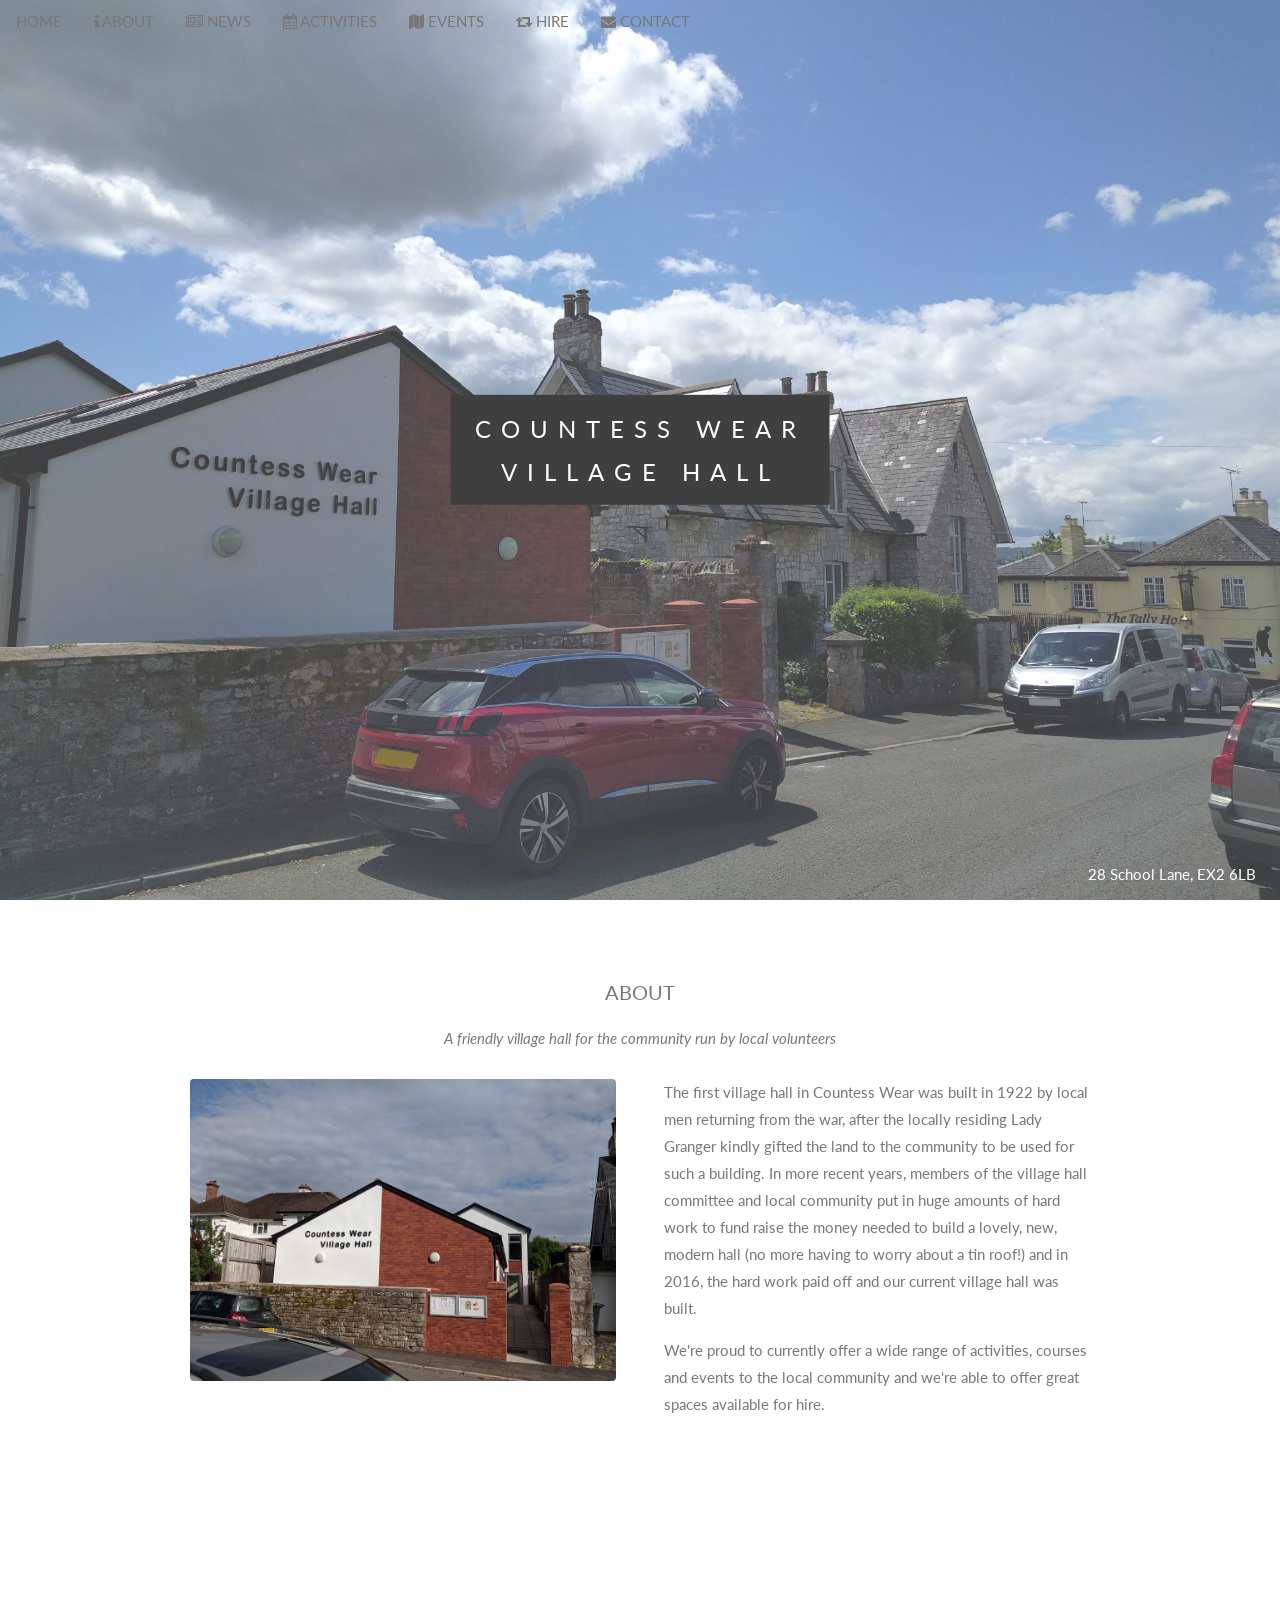
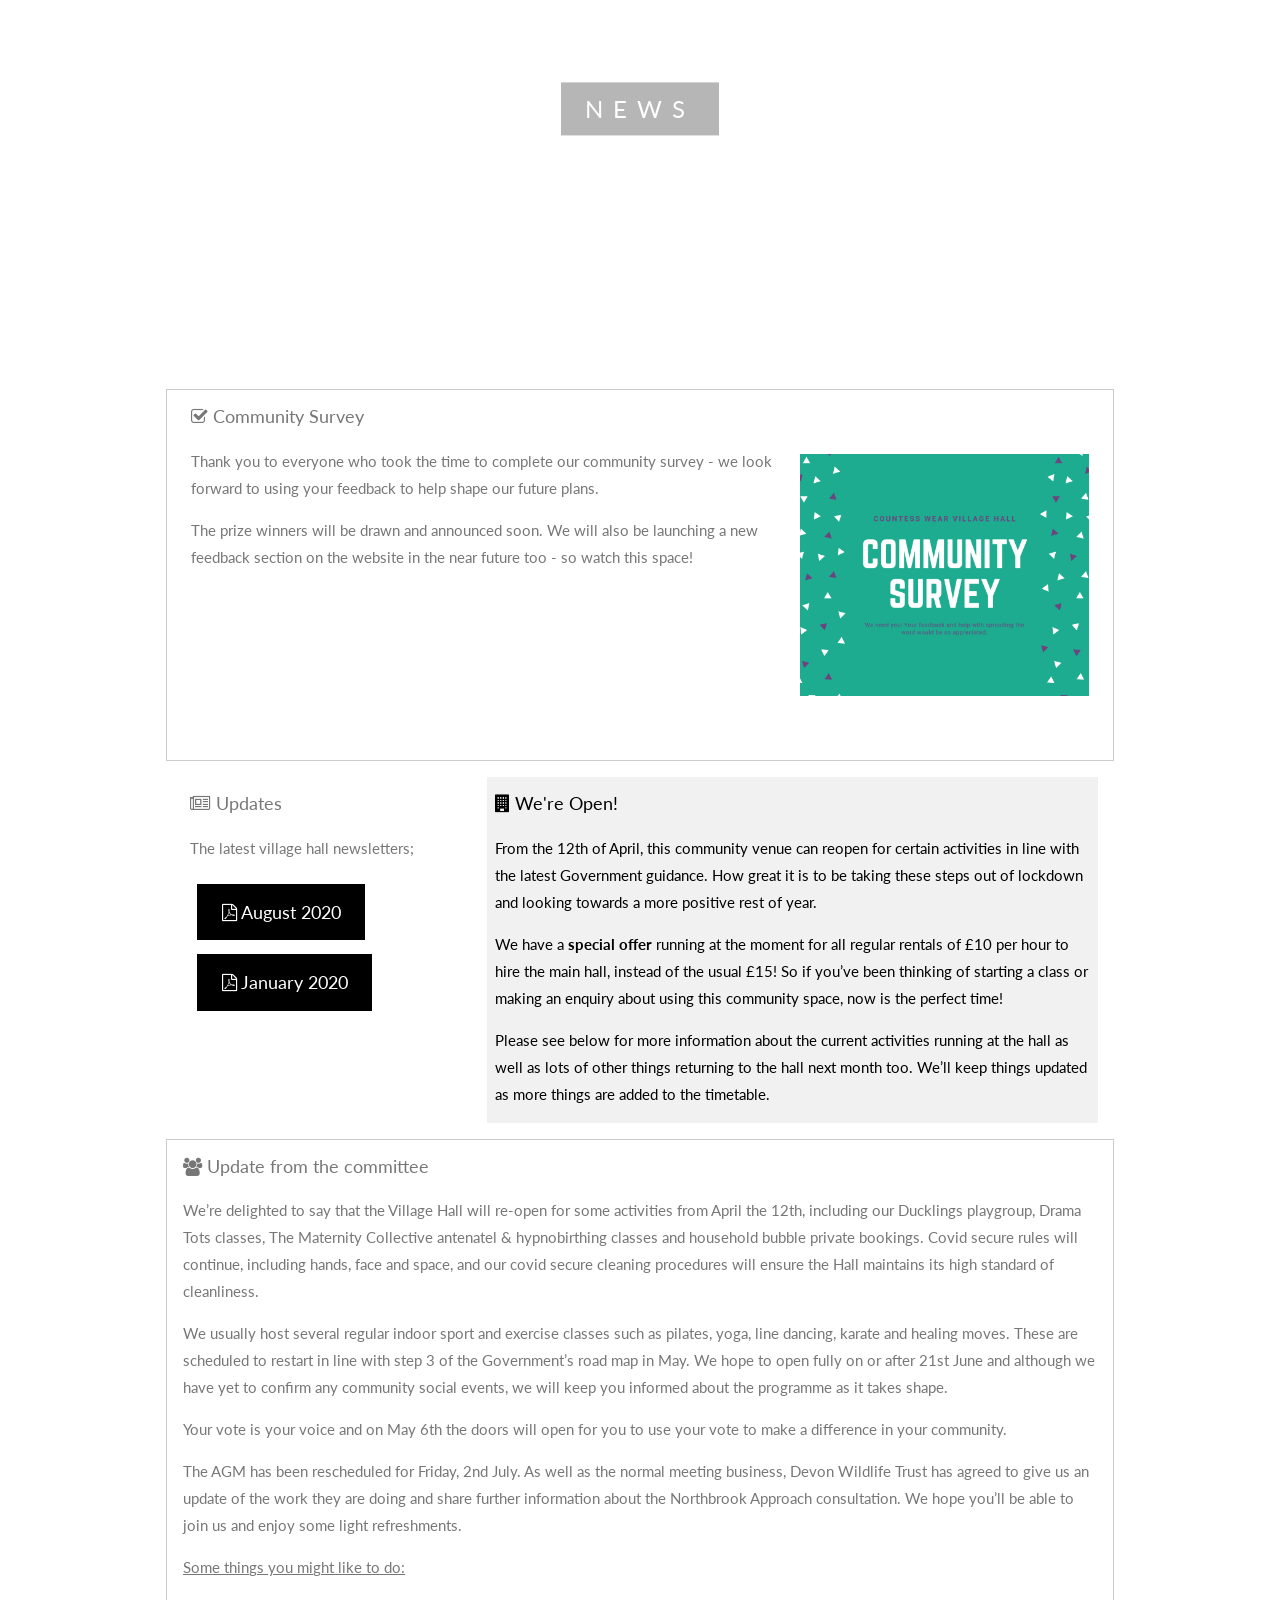
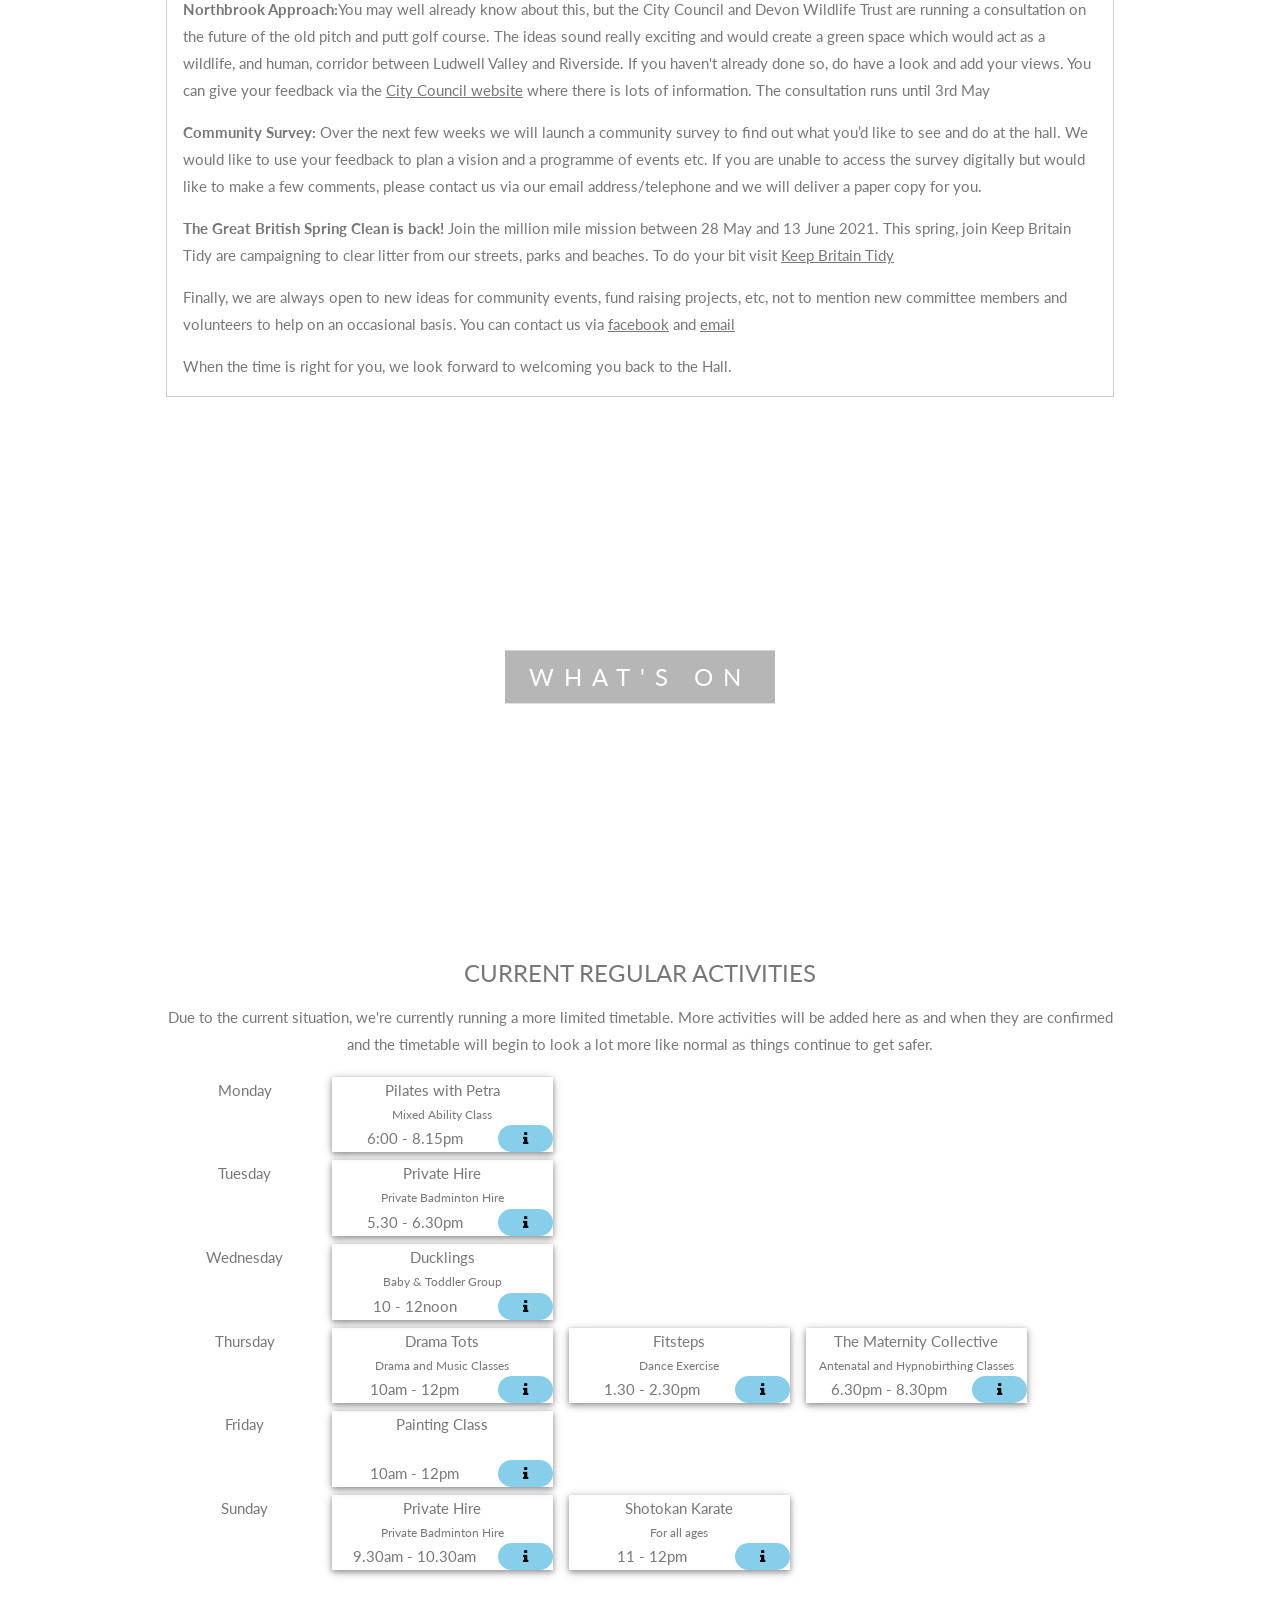
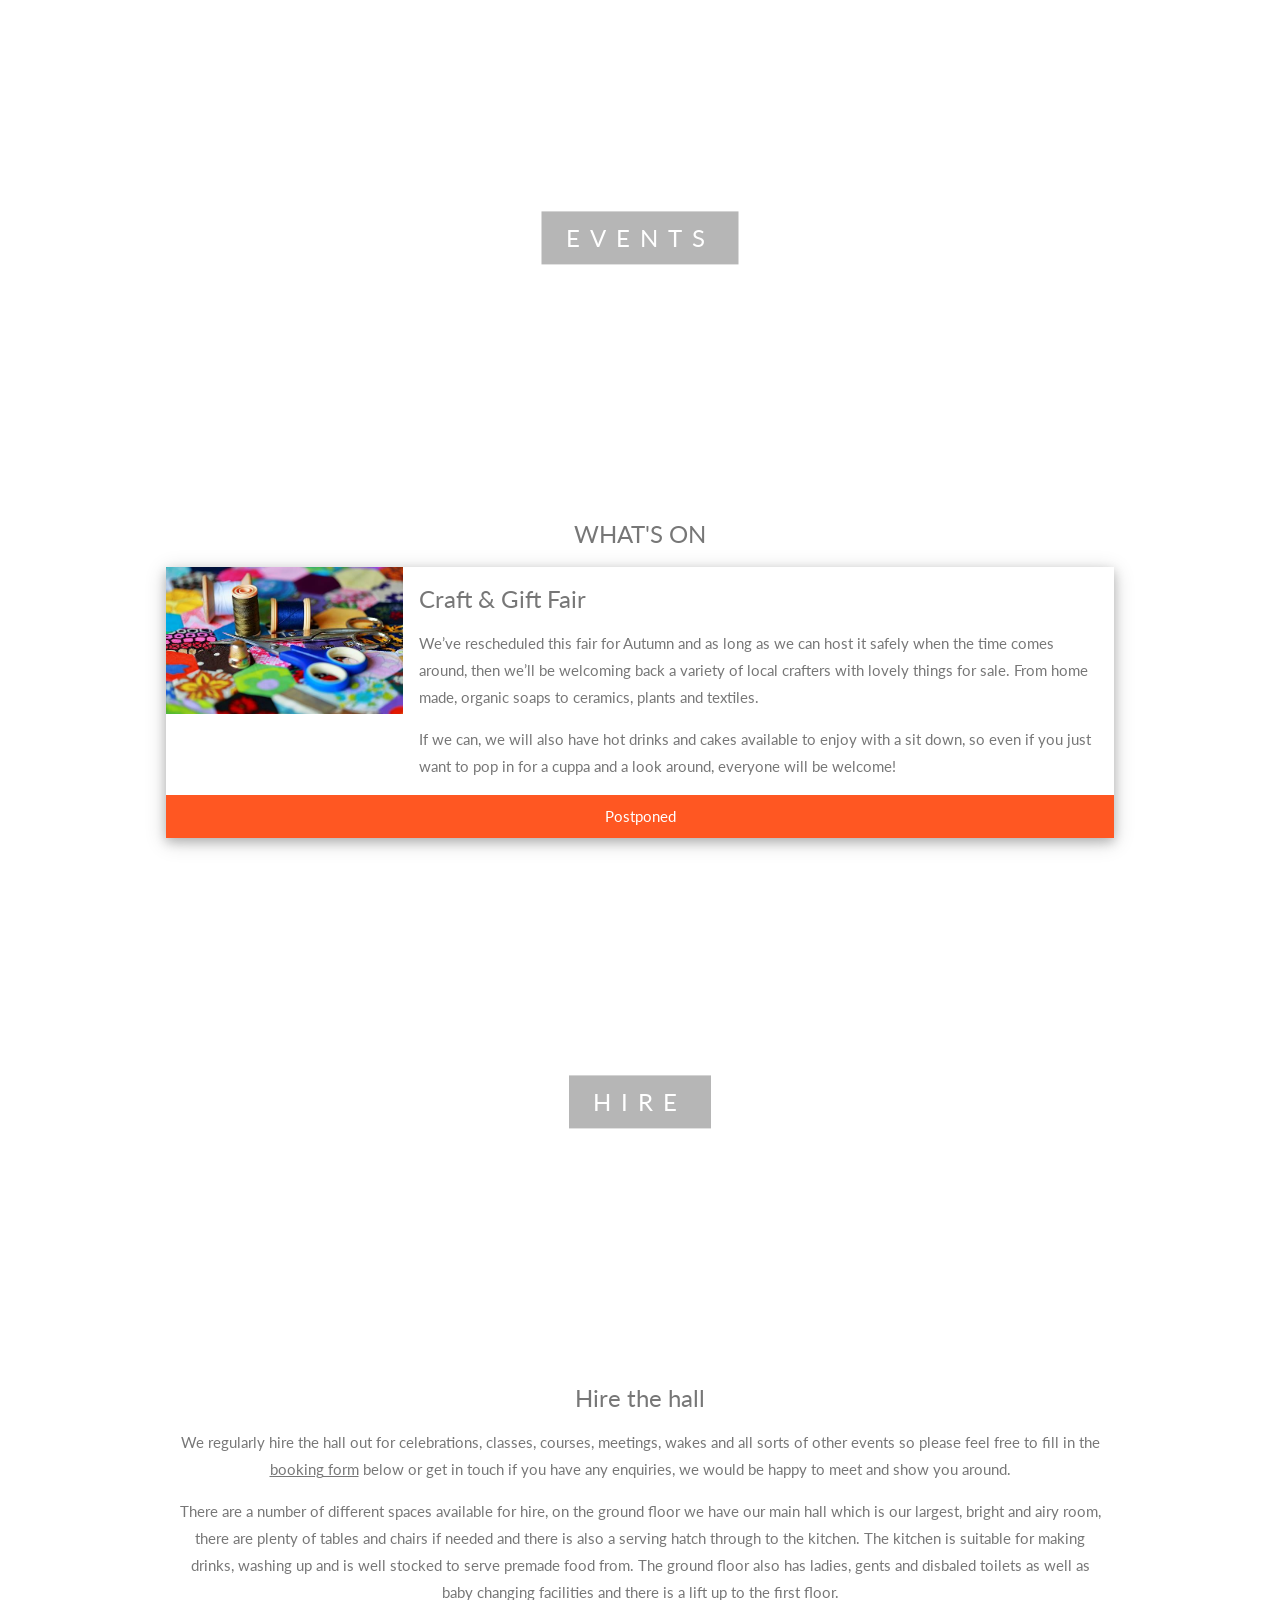
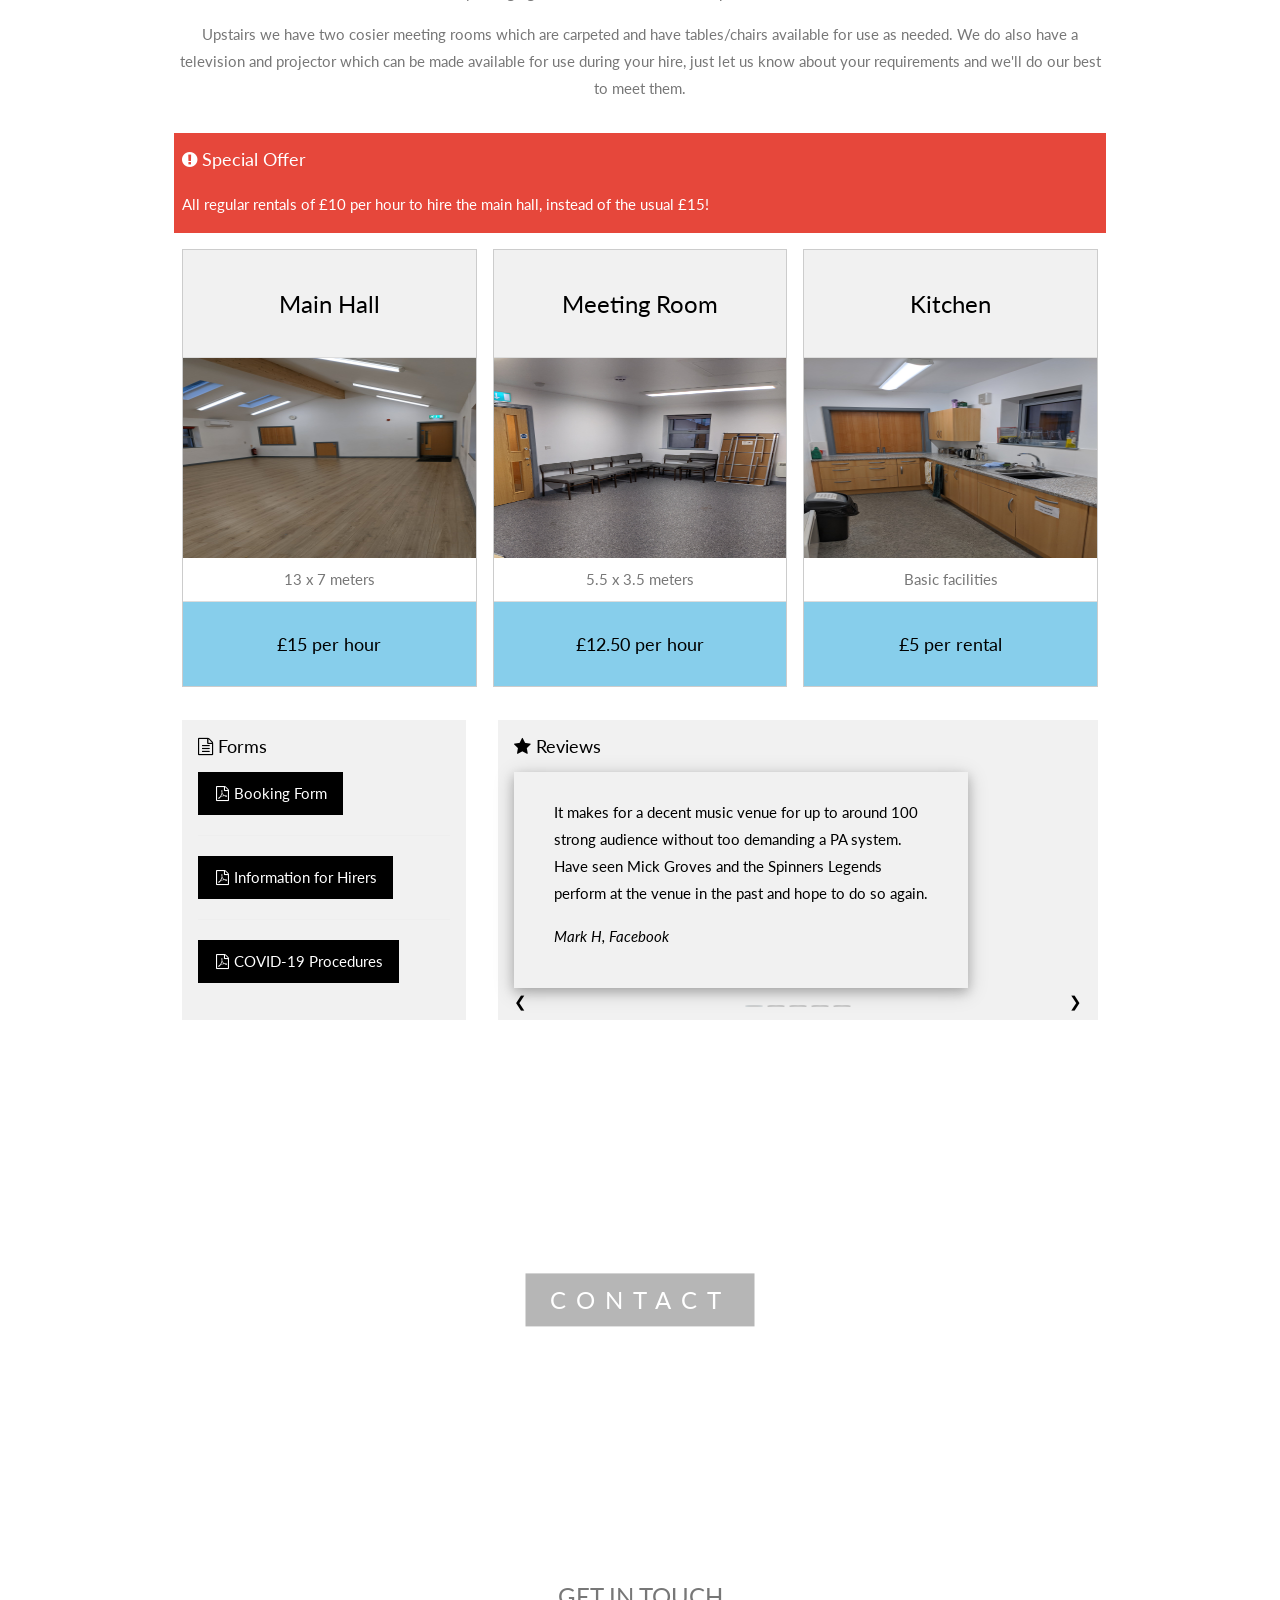
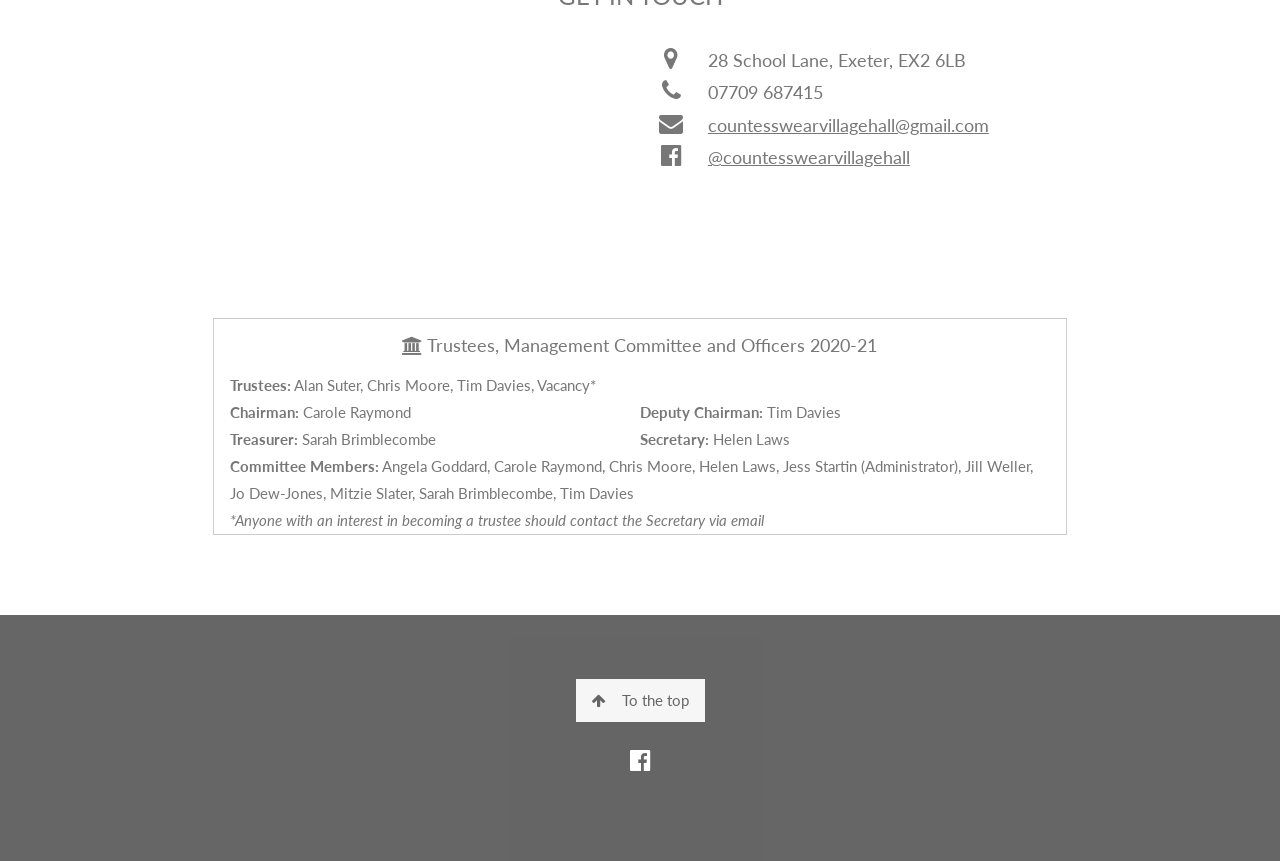
==== commit 2a73fc0a: "community survey update" ====
--- a/home.html
+++ b/home.html
@@ -49,12 +49,6 @@
       <a href="#contact" class="w3-bar-item w3-button" onclick="toggleFunction(); gtag('event', 'contact', {'event_category': 'mobilemenuclick'} );">CONTACT</a>
     </div>
 
-    <div class="w3-bar">
-      <div class="w3-green w3-padding-8">
-       <span style="padding-left: 4px;"><b>We Need You! Our <a href="https://www.research.net/r/CountessWearVillageHall-Survey" target="_blank" onclick="gtag('event', 'click_survey_header', {'event_category': 'click'} );">Community Survey</a> is now live</b> </span>
-     </div>
-   </div>
-
   </div>
 
   <!-- Headline Banner -->
@@ -107,11 +101,8 @@
     <div class="w3-row-padding w3-border w3-panel">
       <div class="w3-col l8 m6">
         <h5><i class="fa fa-check-square-o"></i> Community Survey</h5>
-              <p>What sort of things would you like to see happening at the hall? This is a chance for all local residents and users of the hall to have their say, all feedback will make a difference and will help guide the volunteer Management Committee's future plans. We'd love to hear from you! The survey will take around 10 minutes to complete and as a thank you, you'll be entered into a prize draw to win vouchers for the Village Hall or Tally Ho!</p>
-              <p>Please click below for more information and to take the survey. If you or anyone you know of doesn't have access to the online survey and would prefer a paper copy, please let us know and we will deliver one. Please share the survey with friends, family and neighbours, we'd love to hear from as many members of the community as possible!</p>
-              <a href="https://www.research.net/r/CountessWearVillageHall-Survey" target="_blank" style="margin:8px;min-width:180px;text-align: center" onclick="gtag('event', 'click_survey', {'event_category': 'click'} );" class="w3-button w3-light-green w3-padding-large w3-large">
-                <i class="fa fa-pencil-square-o" style="min-width:16px;text-align: center"></i> Click Here
-              </a>
+              <p>Thank you to everyone who took the time to complete our community survey - we look forward to using your feedback to help shape our future plans.</p>
+              <p>The prize winners will be drawn and announced soon. We will also be launching a new feedback section on the website in the near future too - so watch this space!</p>              
       </div>
       <div class="w3-col l4 m6 w3-padding-64">
         <img src="/images/survey_banner.png" class="w3-image w3-right w3-hide-small" width="335" height="471">
@@ -174,23 +165,23 @@
     <h3 class="w3-center">CURRENT REGULAR ACTIVITIES</h3>
     <p class="w3-center">Due to the current situation, we're currently running a more limited timetable. More activities will be added here as and when they are confirmed and the timetable will begin to look a lot more like normal as things continue to get safer.</p>
     <div class="w3-row">
-      <div class="w3-col l2 w3-center w3-padding-small">Monday</div>
+      <div class="w3-col s2 w3-center w3-padding-small">Monday</div>
       <div id="activities-Monday"></div>
     </div>
     <div class="w3-row">
-      <div class="w3-col l2 w3-center w3-padding-small">Tuesday</div>
+      <div class="w3-col s2 w3-center w3-padding-small">Tuesday</div>
       <div id="activities-Tuesday"></div>
     </div>
     <div class="w3-row">
-      <div class="w3-col l2 w3-center w3-padding-small">Wednesday</div>
+      <div class="w3-col s2 w3-center w3-padding-small">Wednesday</div>
       <div id="activities-Wednesday"></div>
     </div>
     <div class="w3-row">
-      <div class="w3-col l2 w3-center w3-padding-small">Thursday</div>
+      <div class="w3-col s2 w3-center w3-padding-small">Thursday</div>
       <div id="activities-Thursday"></div>
     </div>
     <div class="w3-row">
-      <div class="w3-col l2 w3-center w3-padding-small">Friday</div>
+      <div class="w3-col s2 w3-center w3-padding-small">Friday</div>
       <div id="activities-Friday"></div>
     </div>
     <!-- <div class="w3-row">
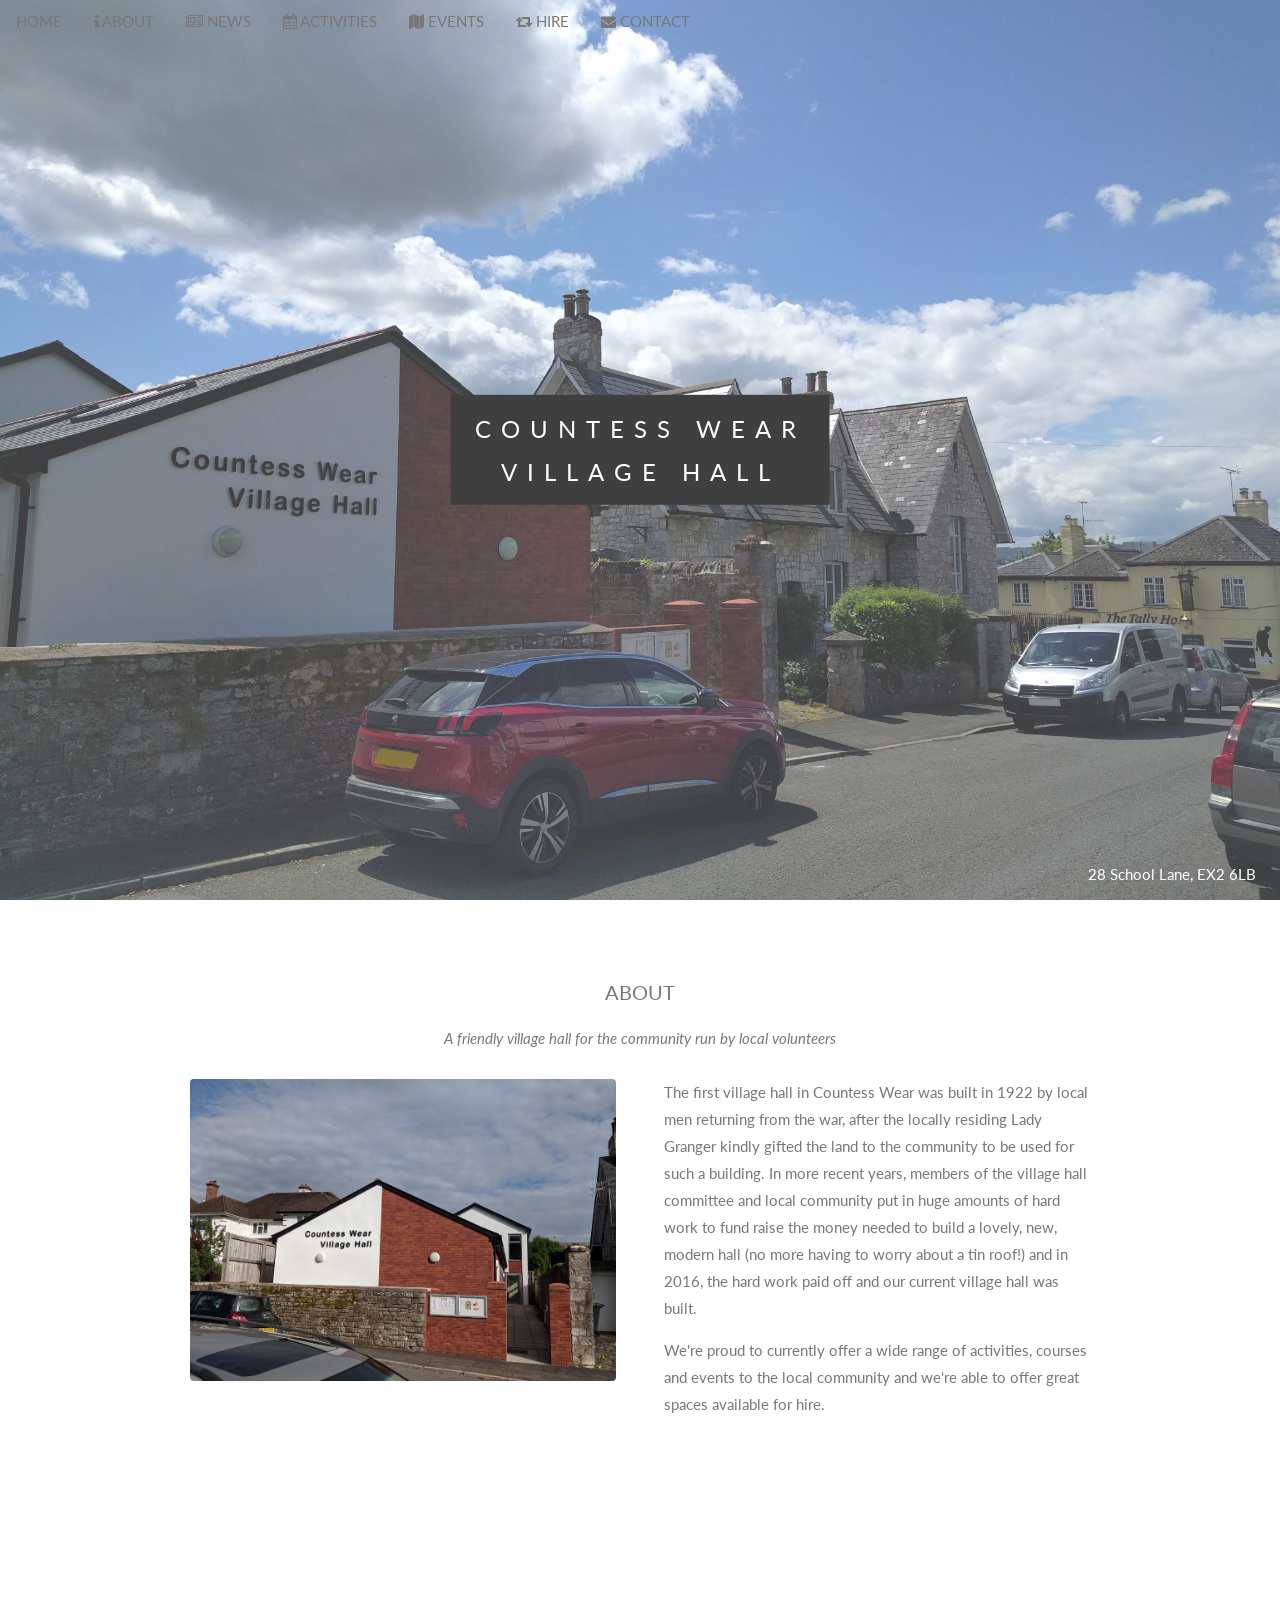
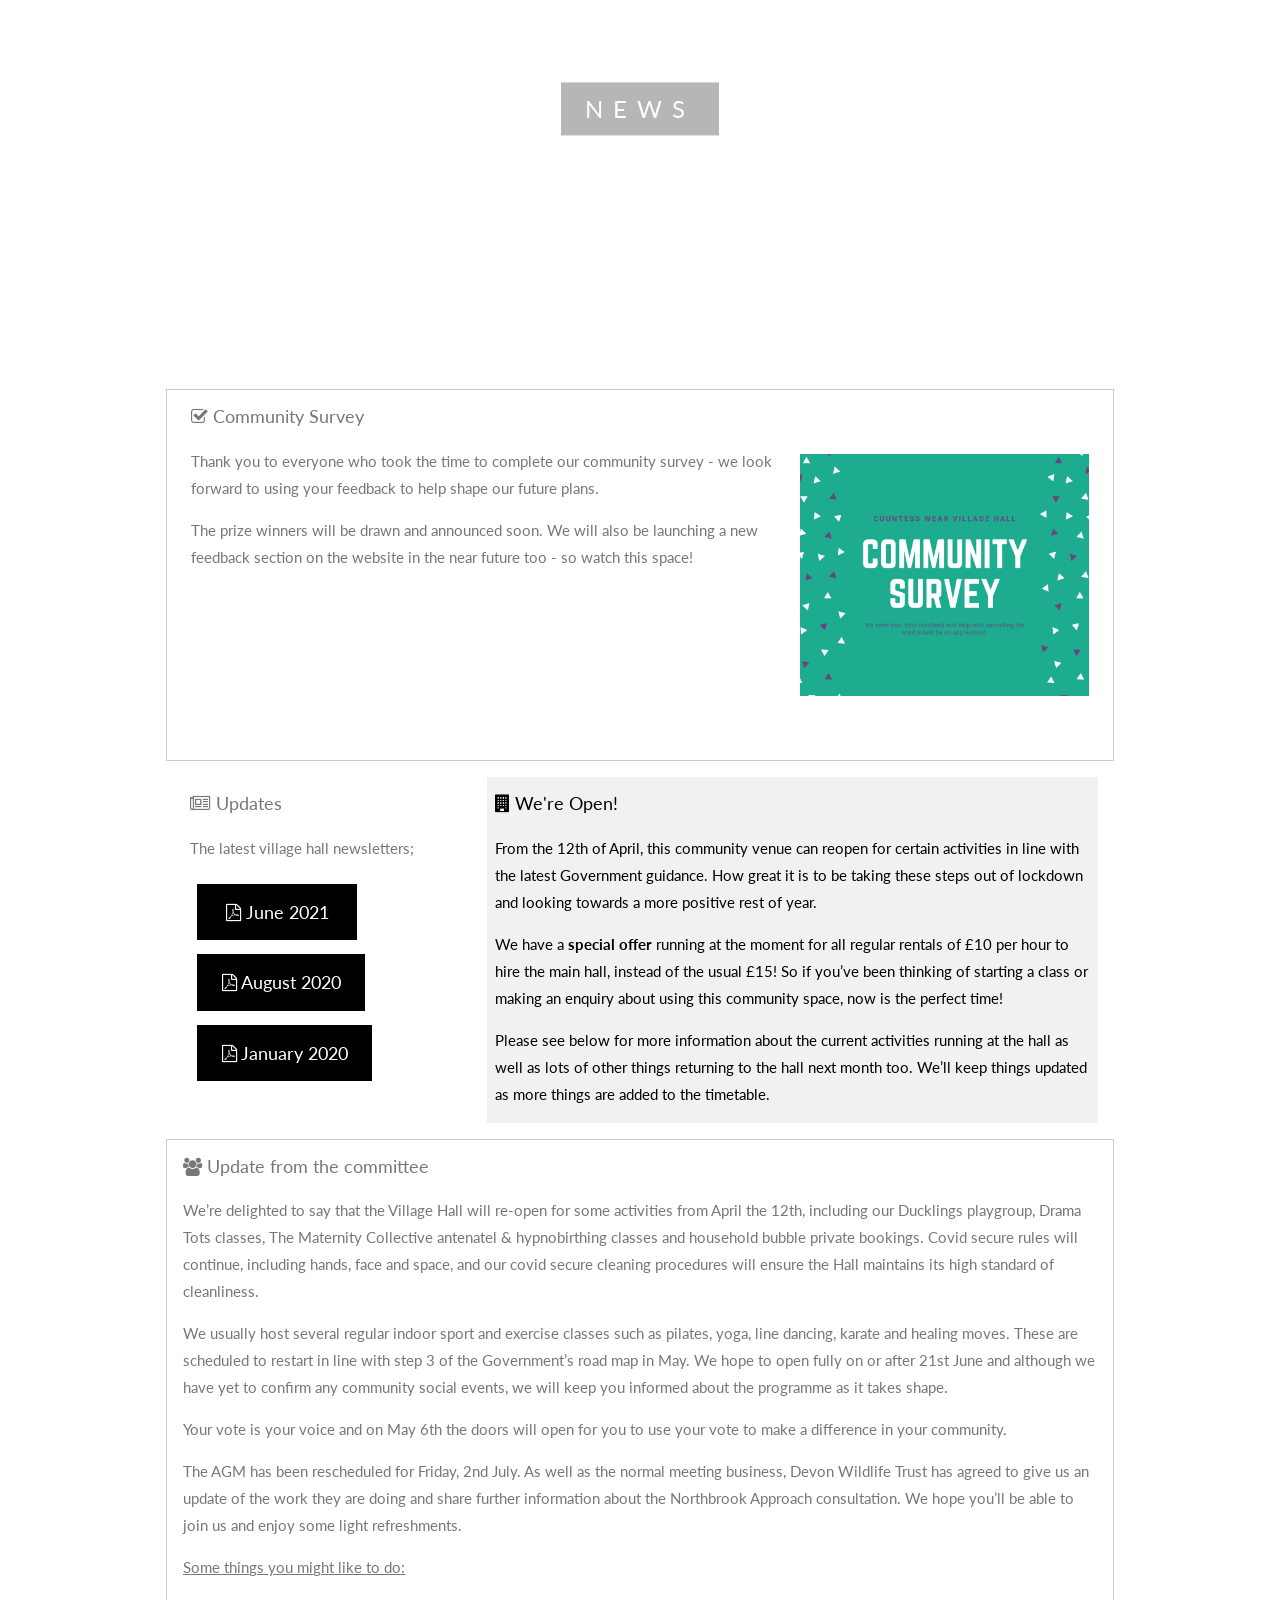
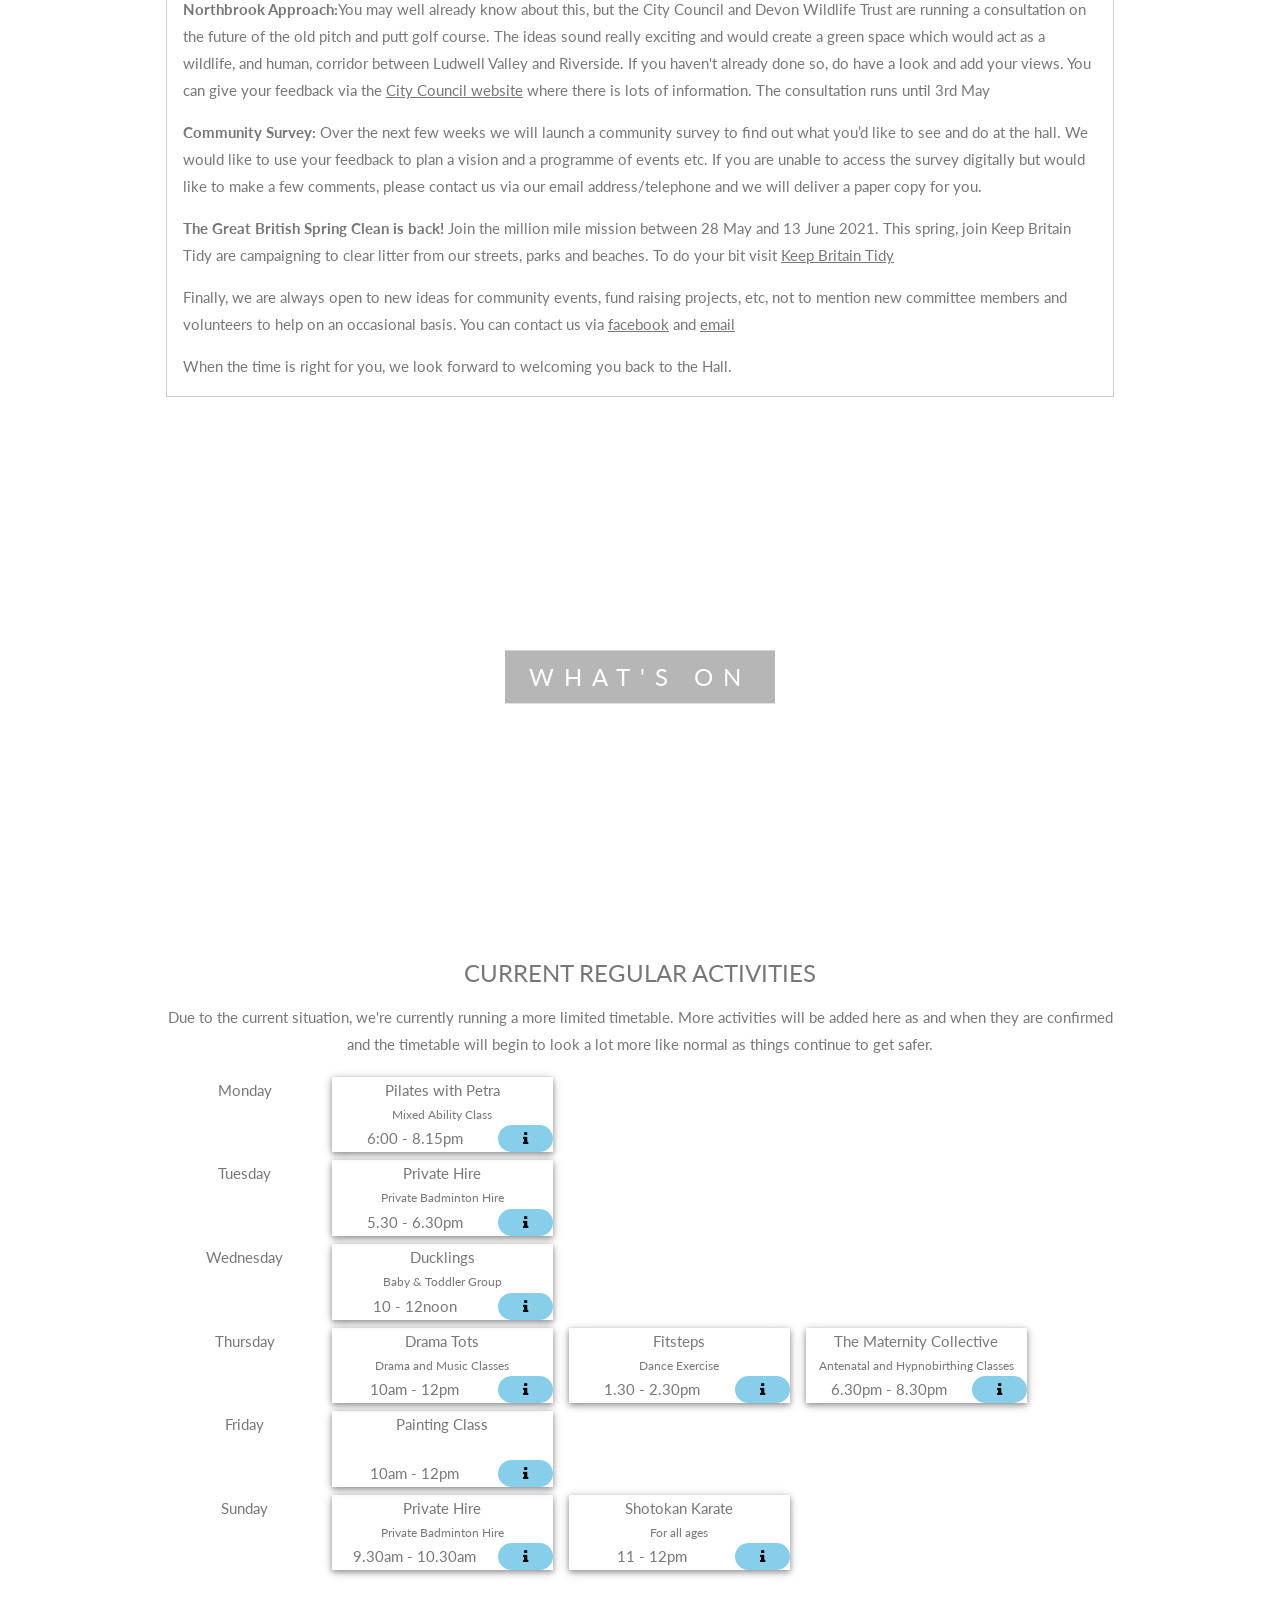
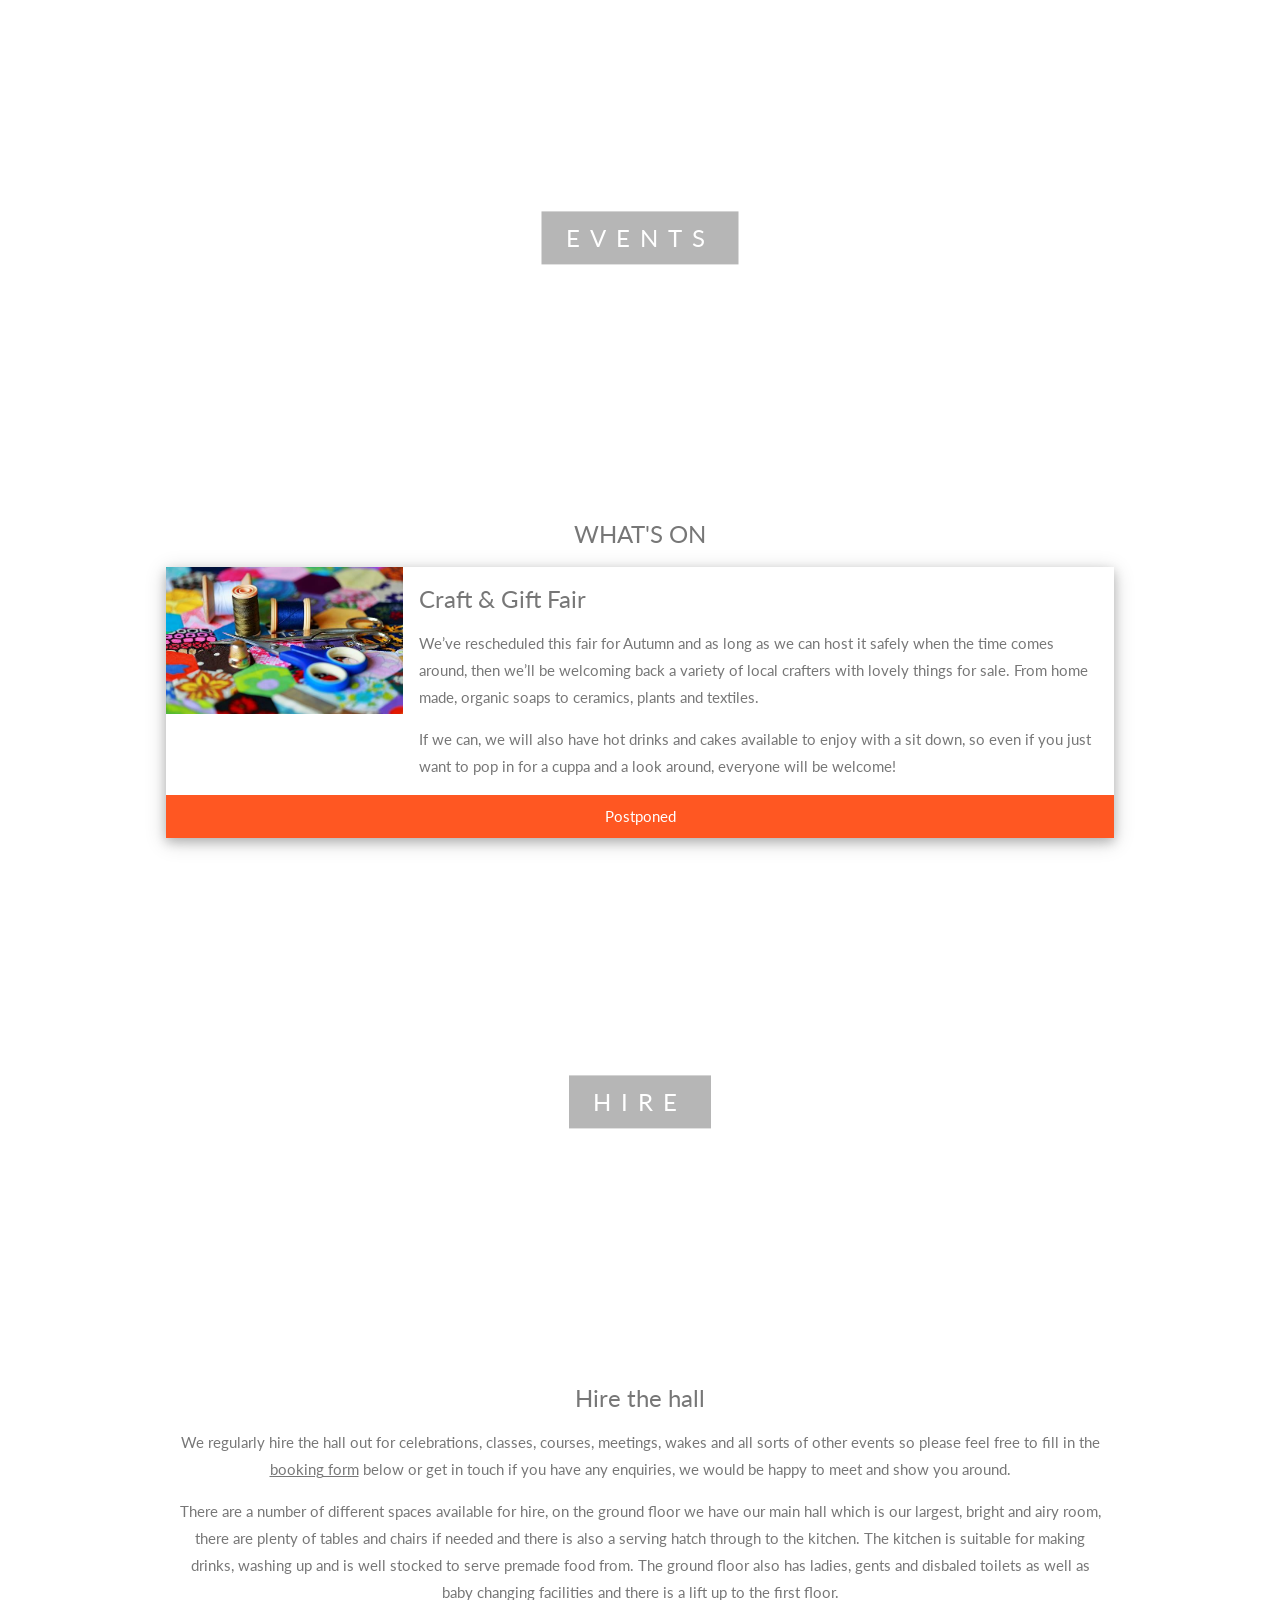
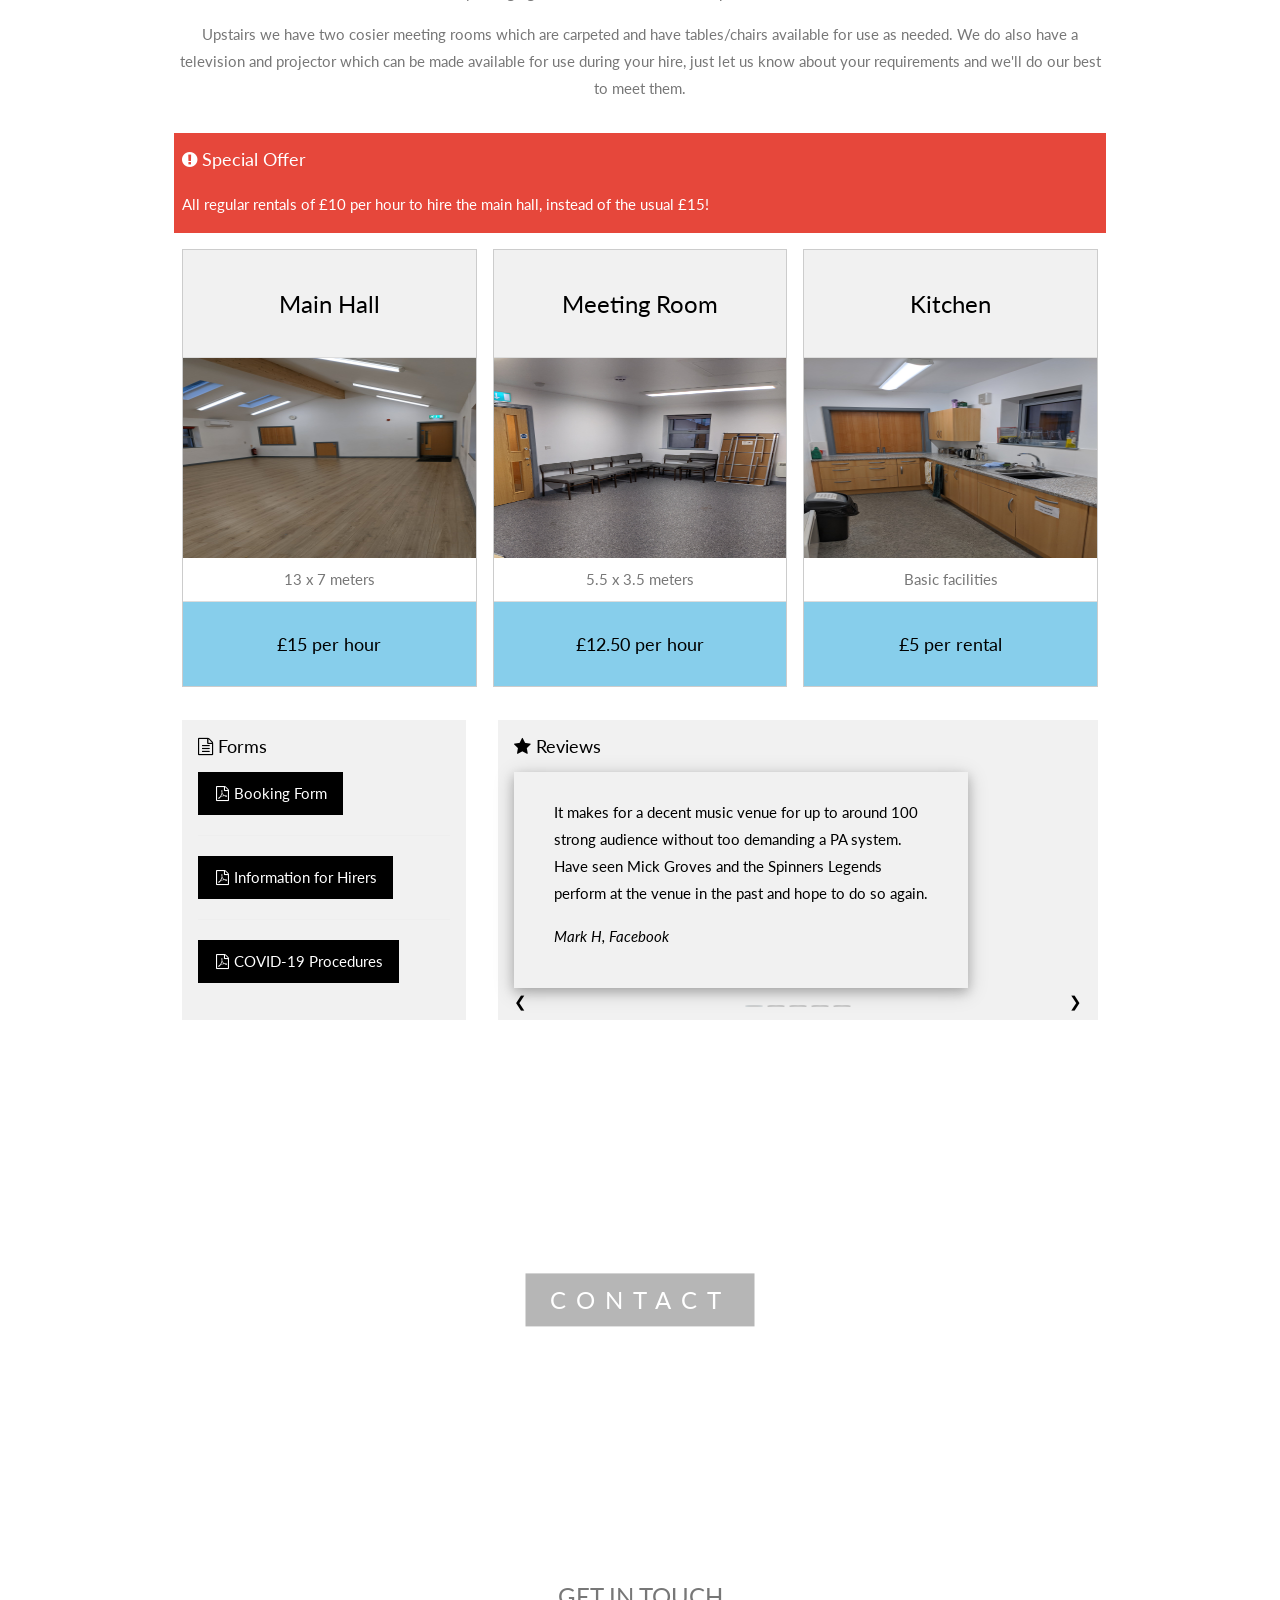
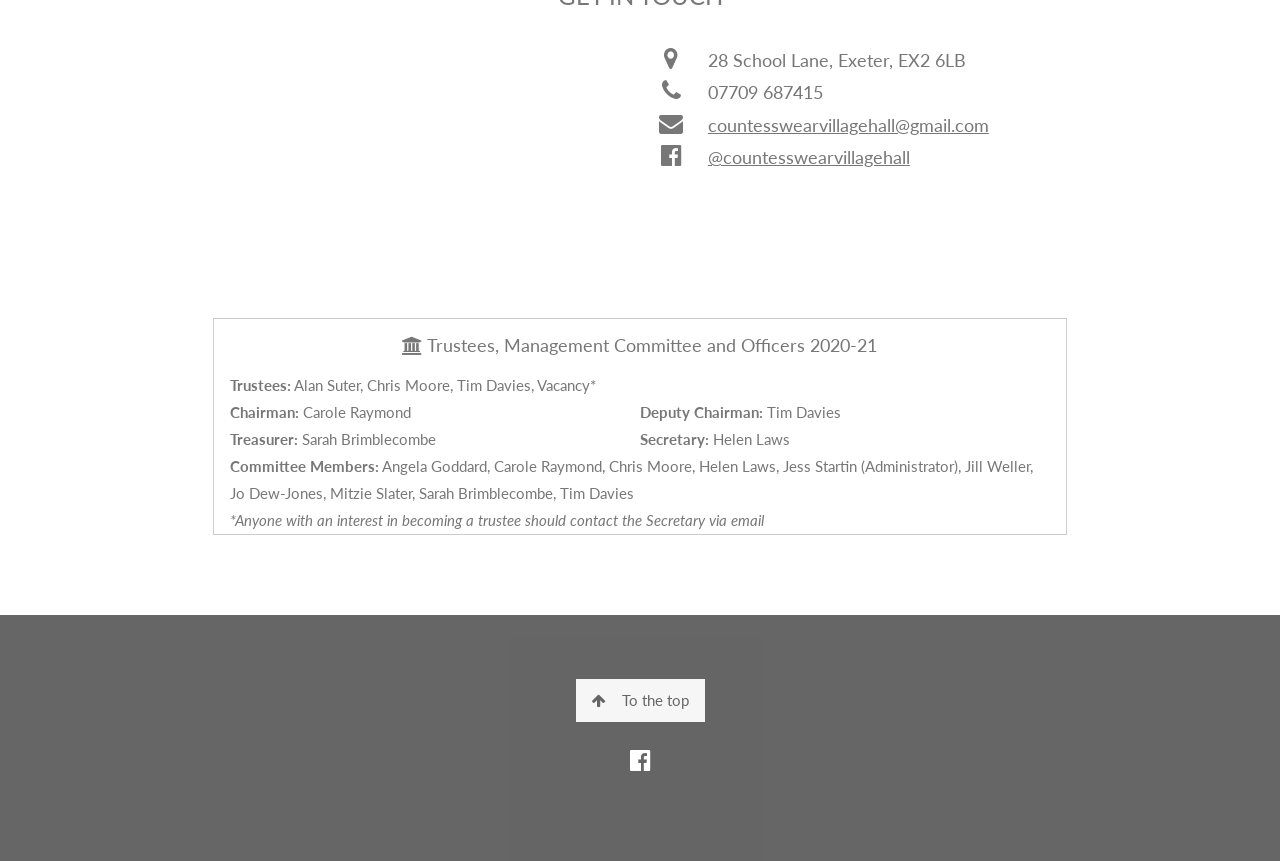
==== commit 72943b6a: "New Newsletter" ====
--- a/home.html
+++ b/home.html
@@ -116,6 +116,9 @@
         <p>The latest village hall newsletters;</p>
 
         <div class="w3-col w3-half">
+          <a href="files/CountessWearVillageHall_Newsletter_June2021.pdf" style="margin:7px;min-width:160px;text-align: center" onclick="gtag('event', 'newsletterJune21', {'event_category': 'download'} );" class="w3-button w3-black w3-padding-large w3-large" download="CountessWearVillageHallNewsletter_June2021.pdf">
+            <i class="fa fa-file-pdf-o" style="min-width:16px;text-align: center"></i> June 2021
+          </a>
           <a href="files/CountessWearVillageHall_Newsletter_Aug2020.pdf" style="margin:7px;min-width:160px;text-align: center" onclick="gtag('event', 'newsletterAug20', {'event_category': 'download'} );" class="w3-button w3-black w3-padding-large w3-large" download="CountessWearVillageHallNewsletter_Aug2020.pdf">
             <i class="fa fa-file-pdf-o" style="min-width:16px;text-align: center"></i> August 2020
           </a>
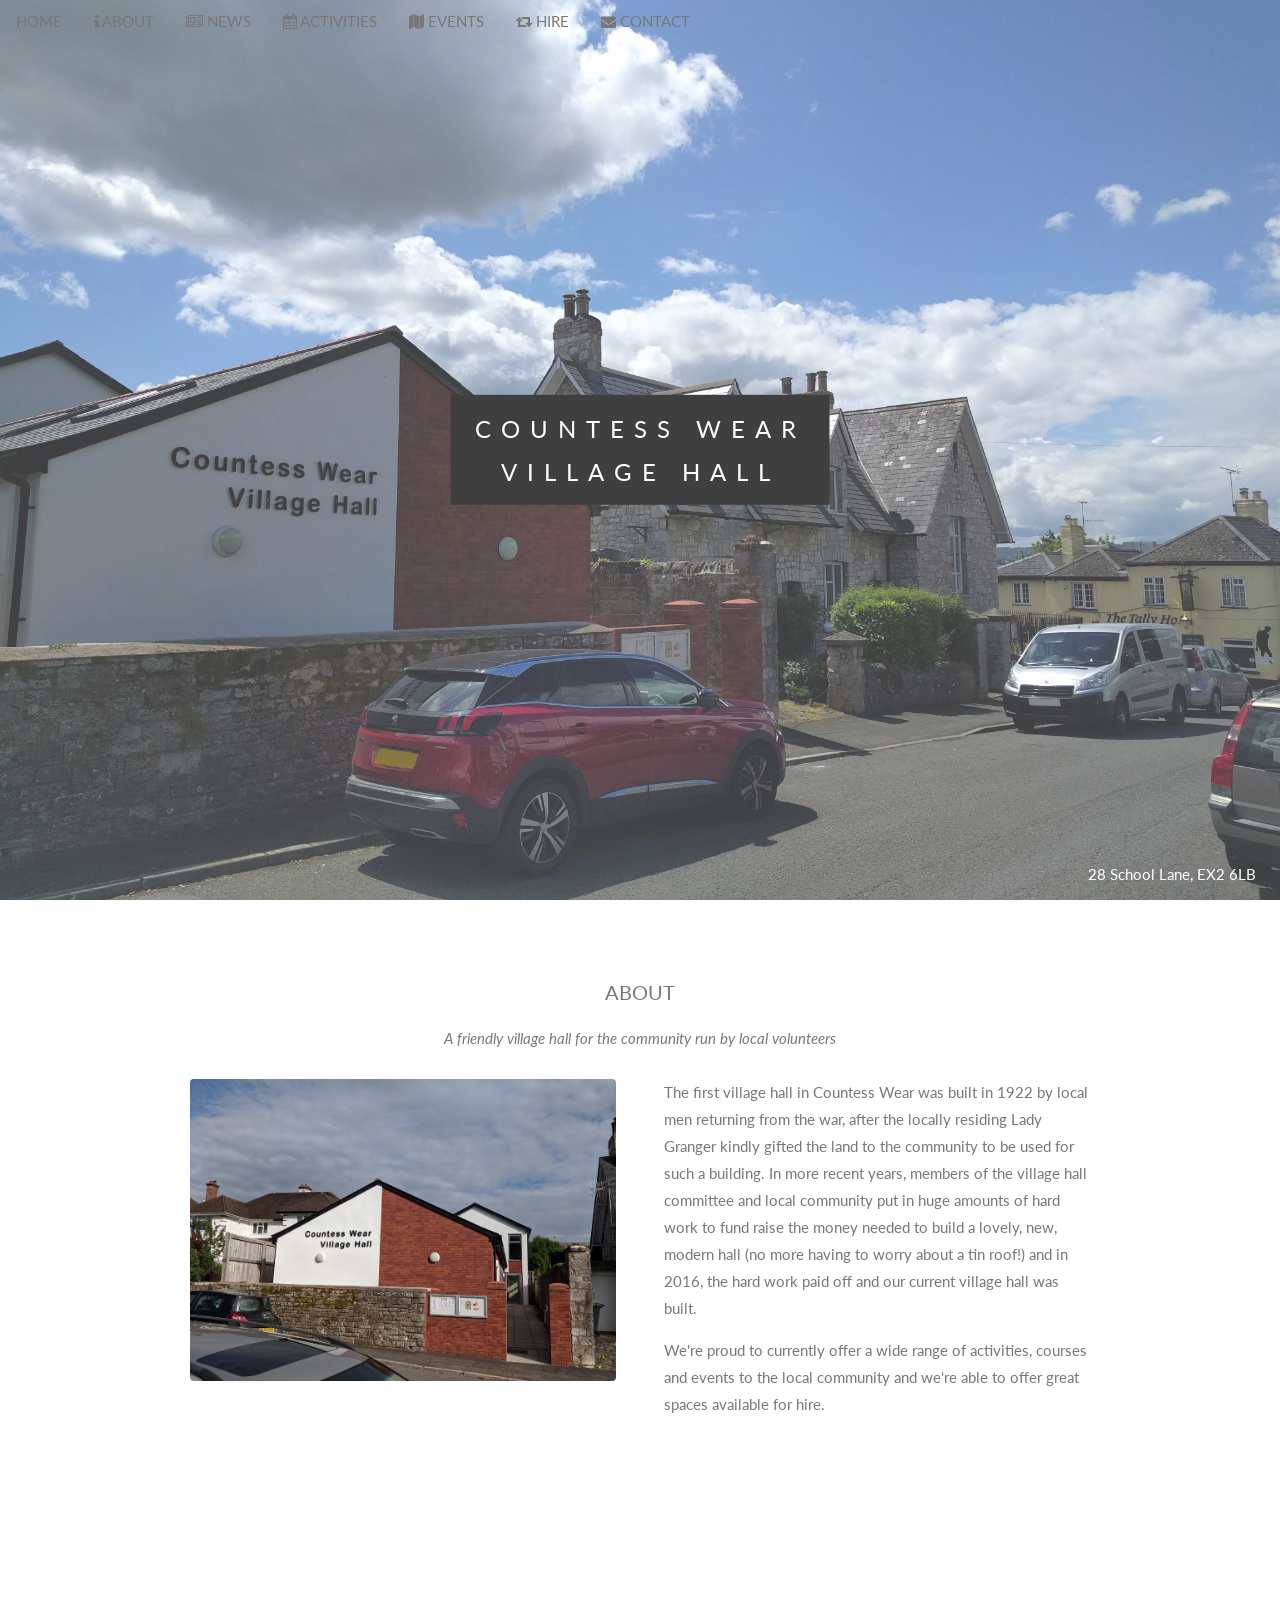
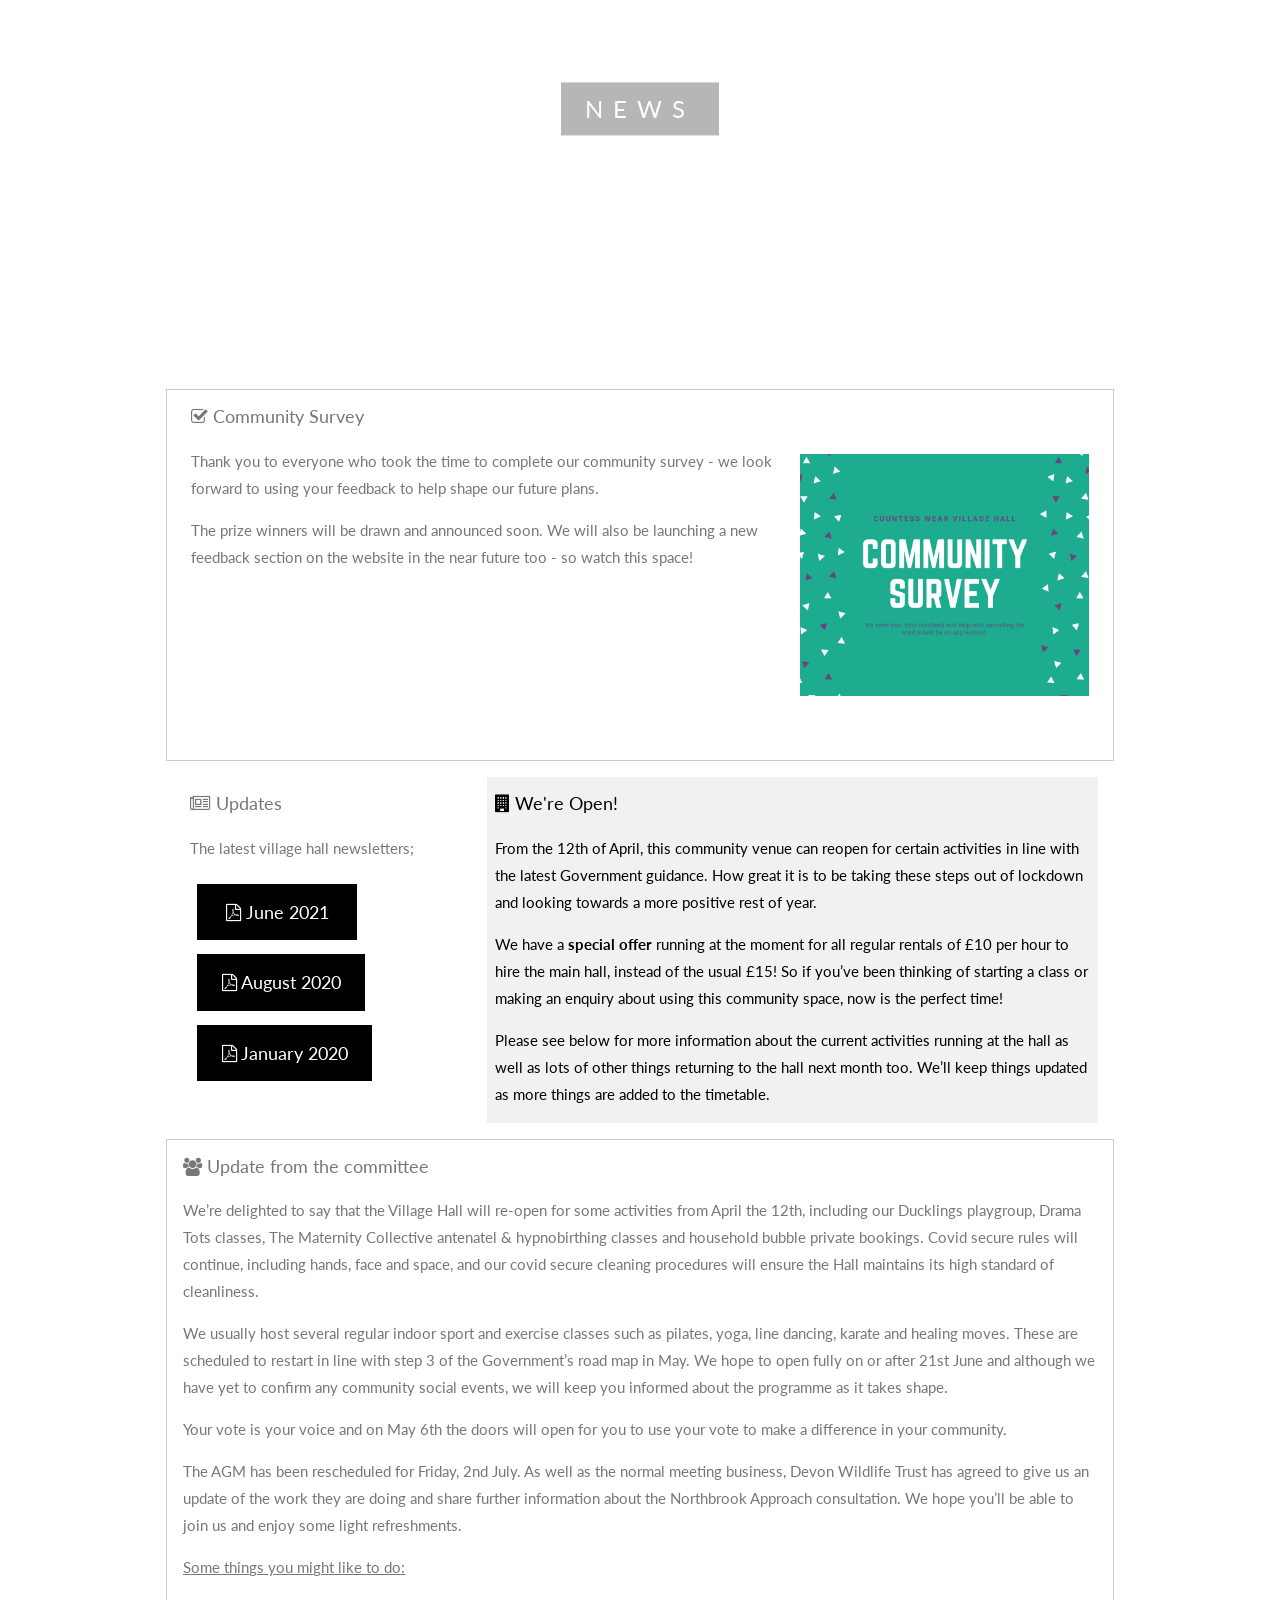
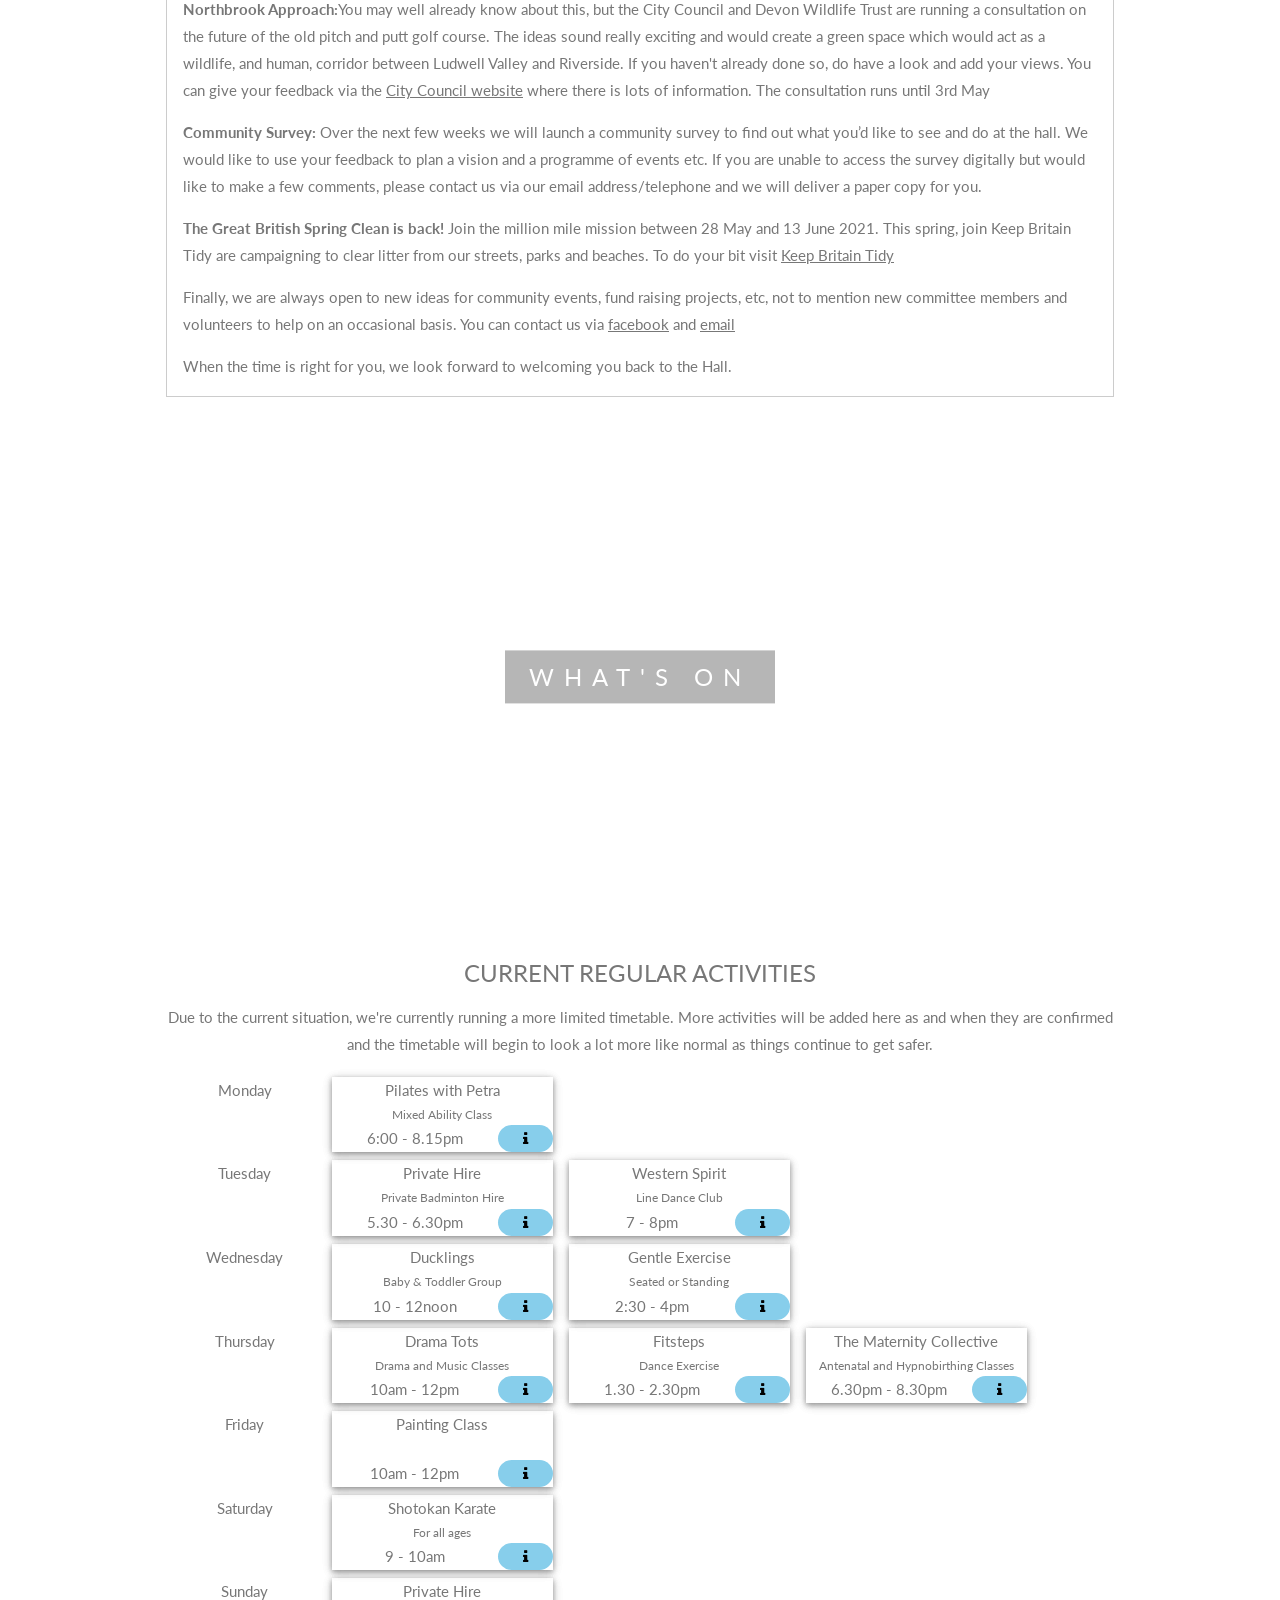
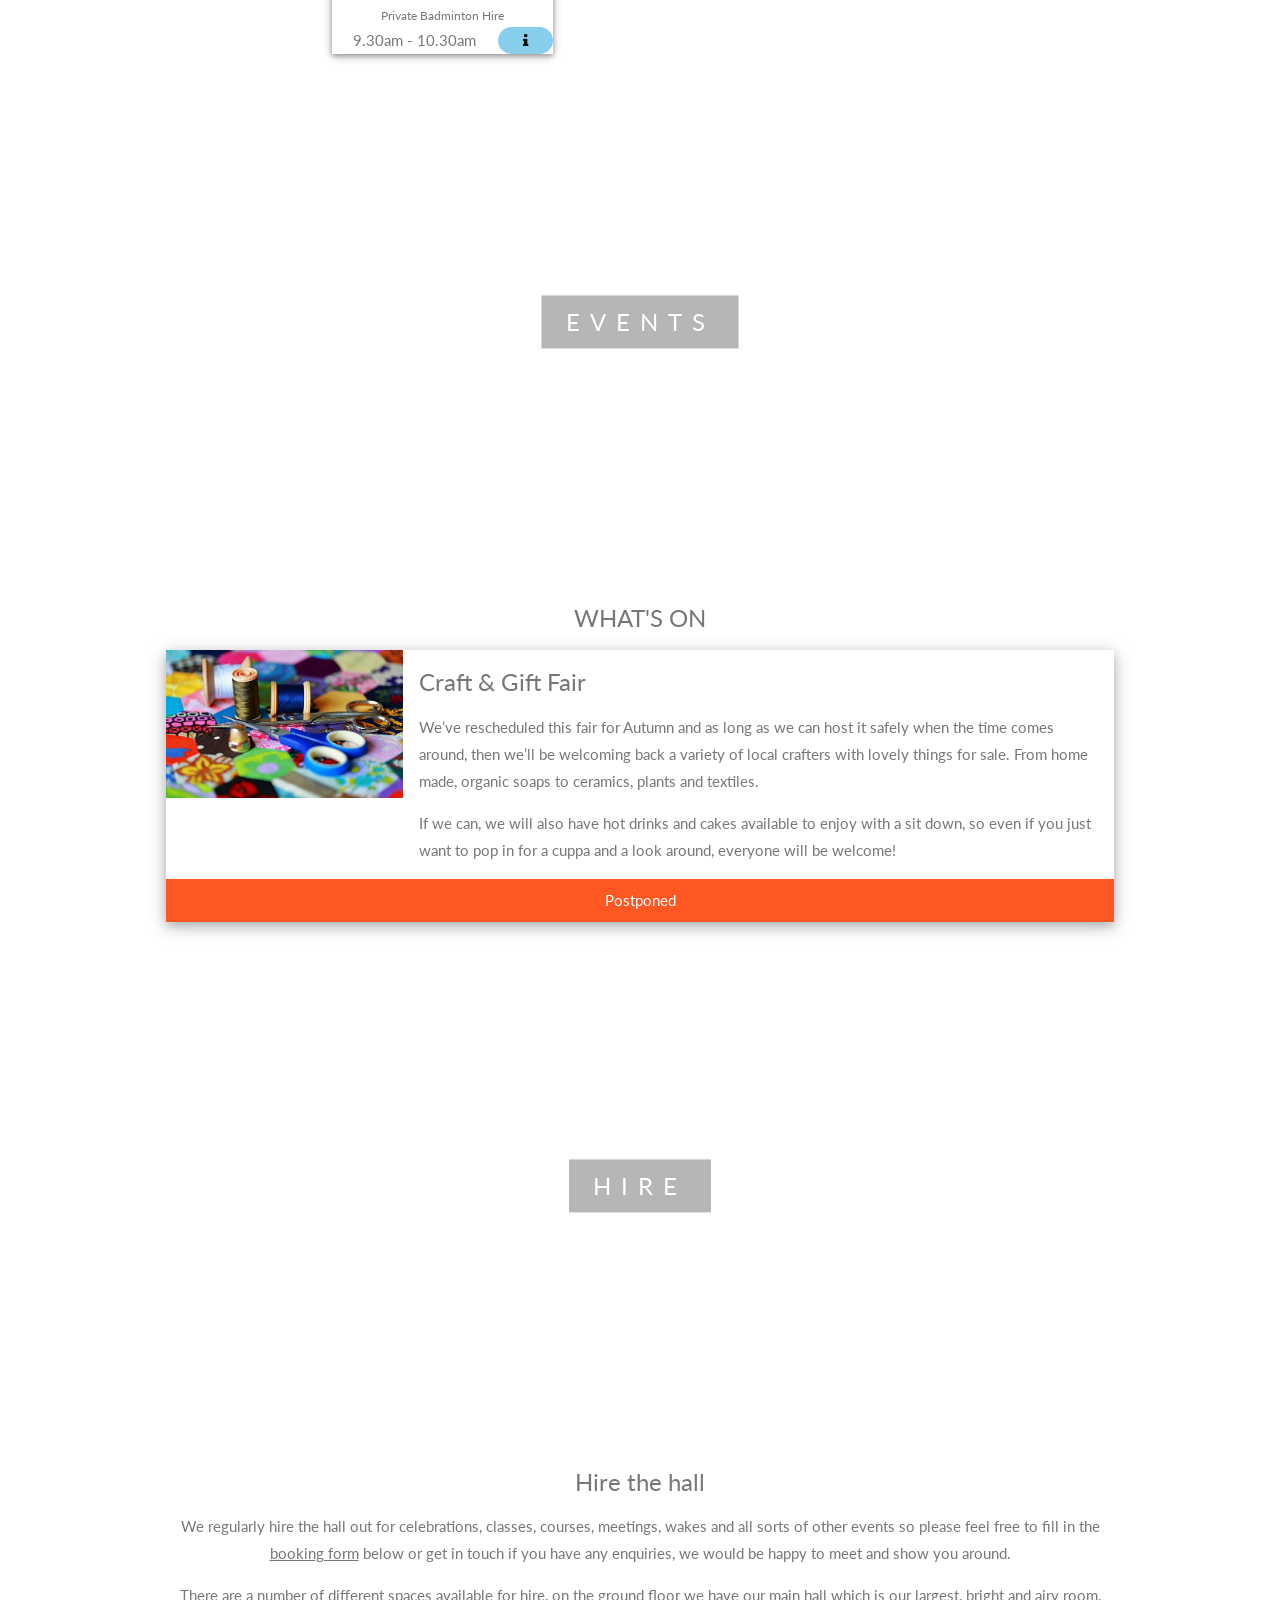
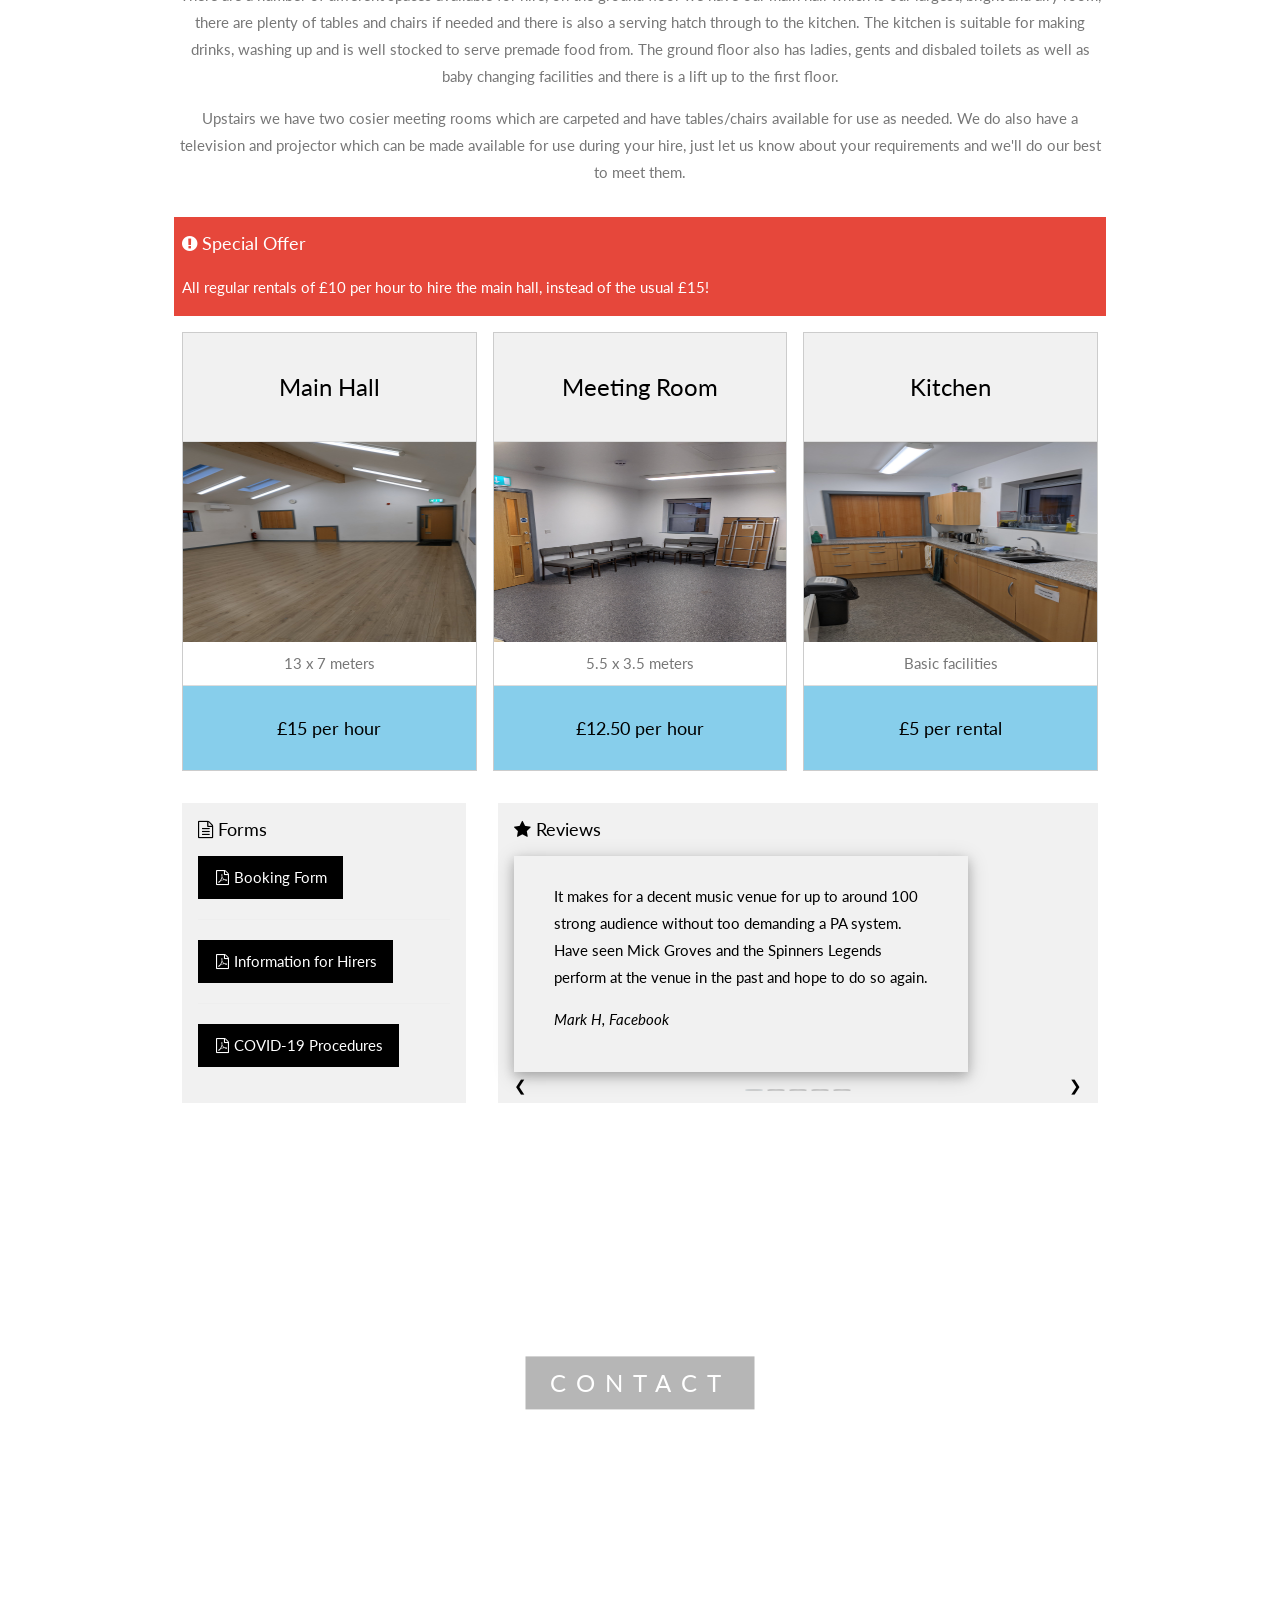
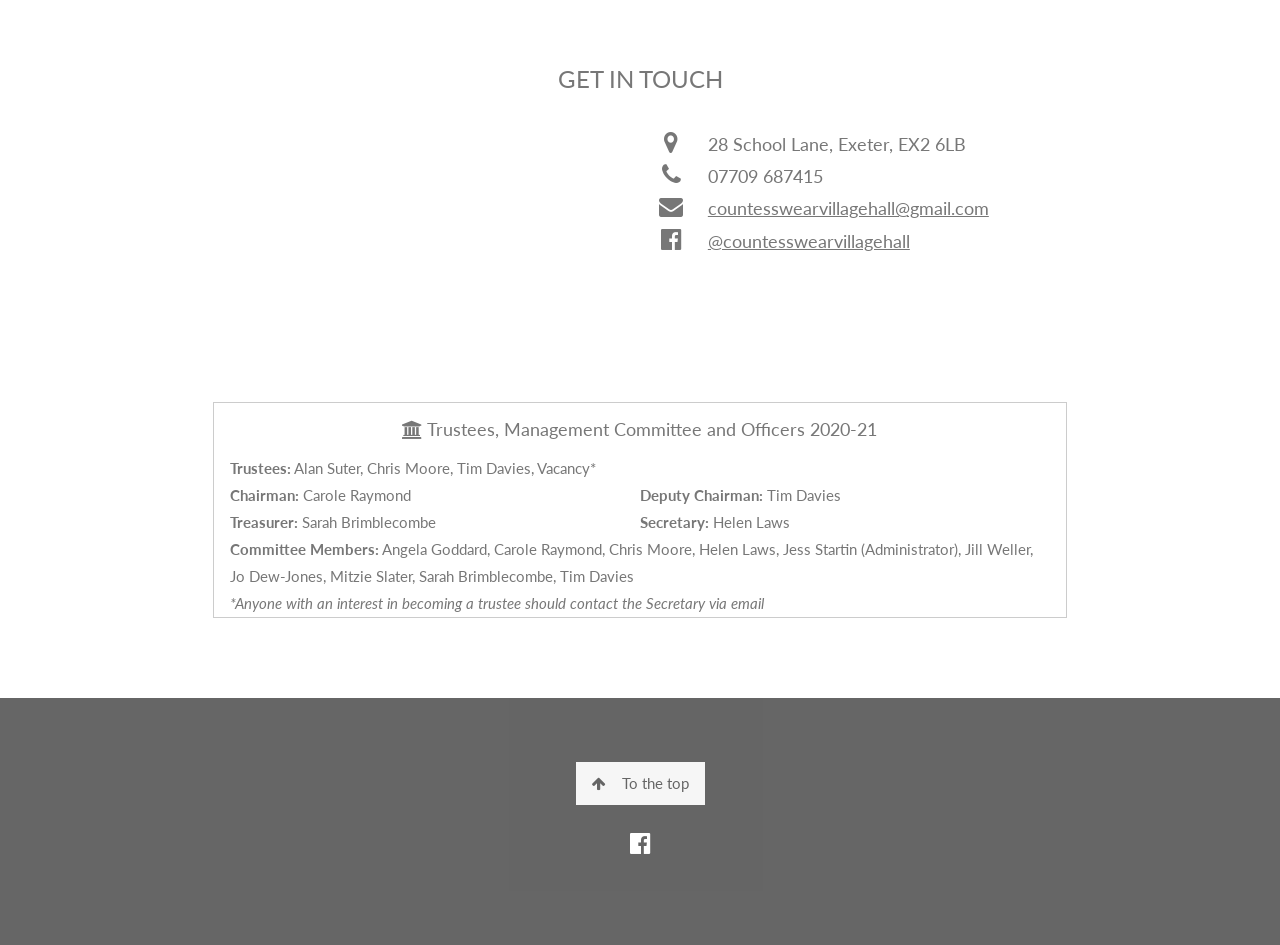
==== commit e8860c3d: "Reinstated activities" ====
--- a/home.html
+++ b/home.html
@@ -187,10 +187,10 @@
       <div class="w3-col s2 w3-center w3-padding-small">Friday</div>
       <div id="activities-Friday"></div>
     </div>
-    <!-- <div class="w3-row">
+    <div class="w3-row">
       <div class="w3-col l2 w3-center w3-padding-small">Saturday</div>
       <div id="activities-Saturday"></div>
-    </div> -->
+    </div>
     <div class="w3-row">
       <div class="w3-col l2 w3-center w3-padding-small">Sunday</div>
       <div id="activities-Sunday"></div>
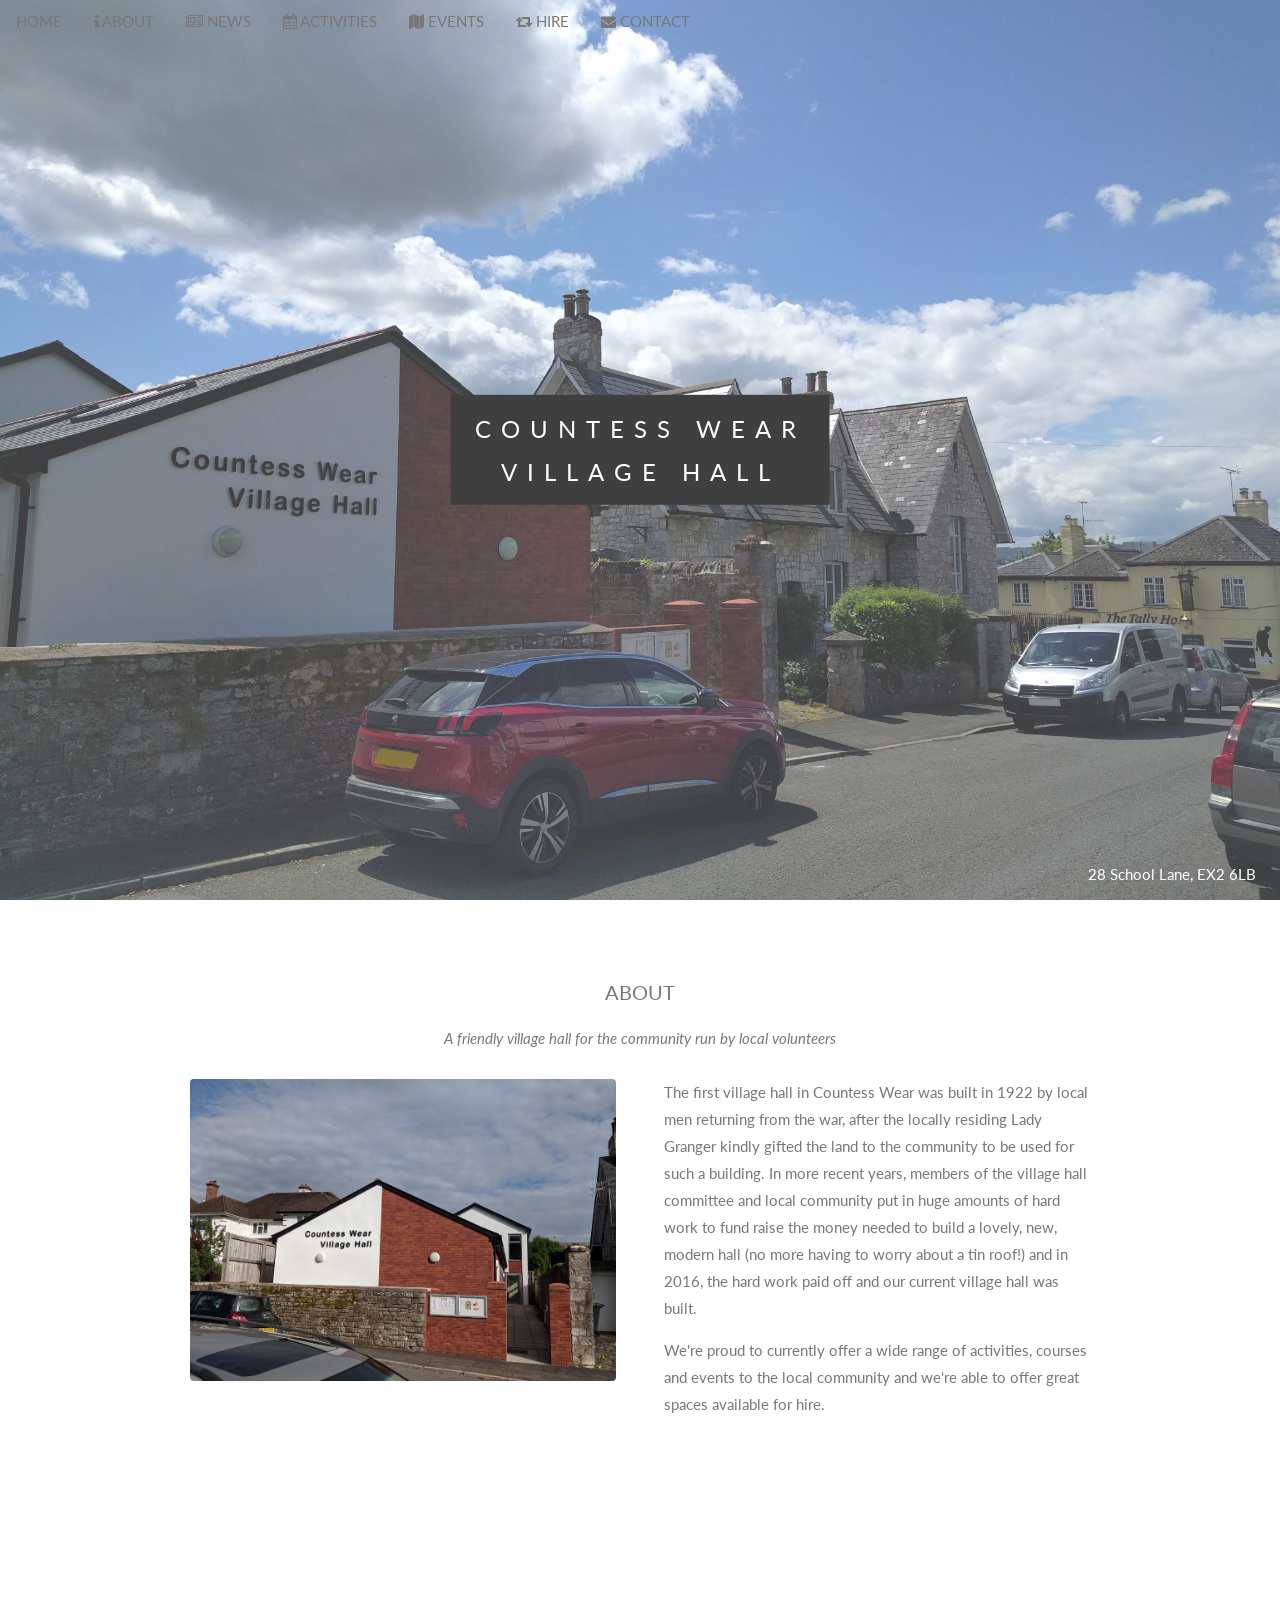
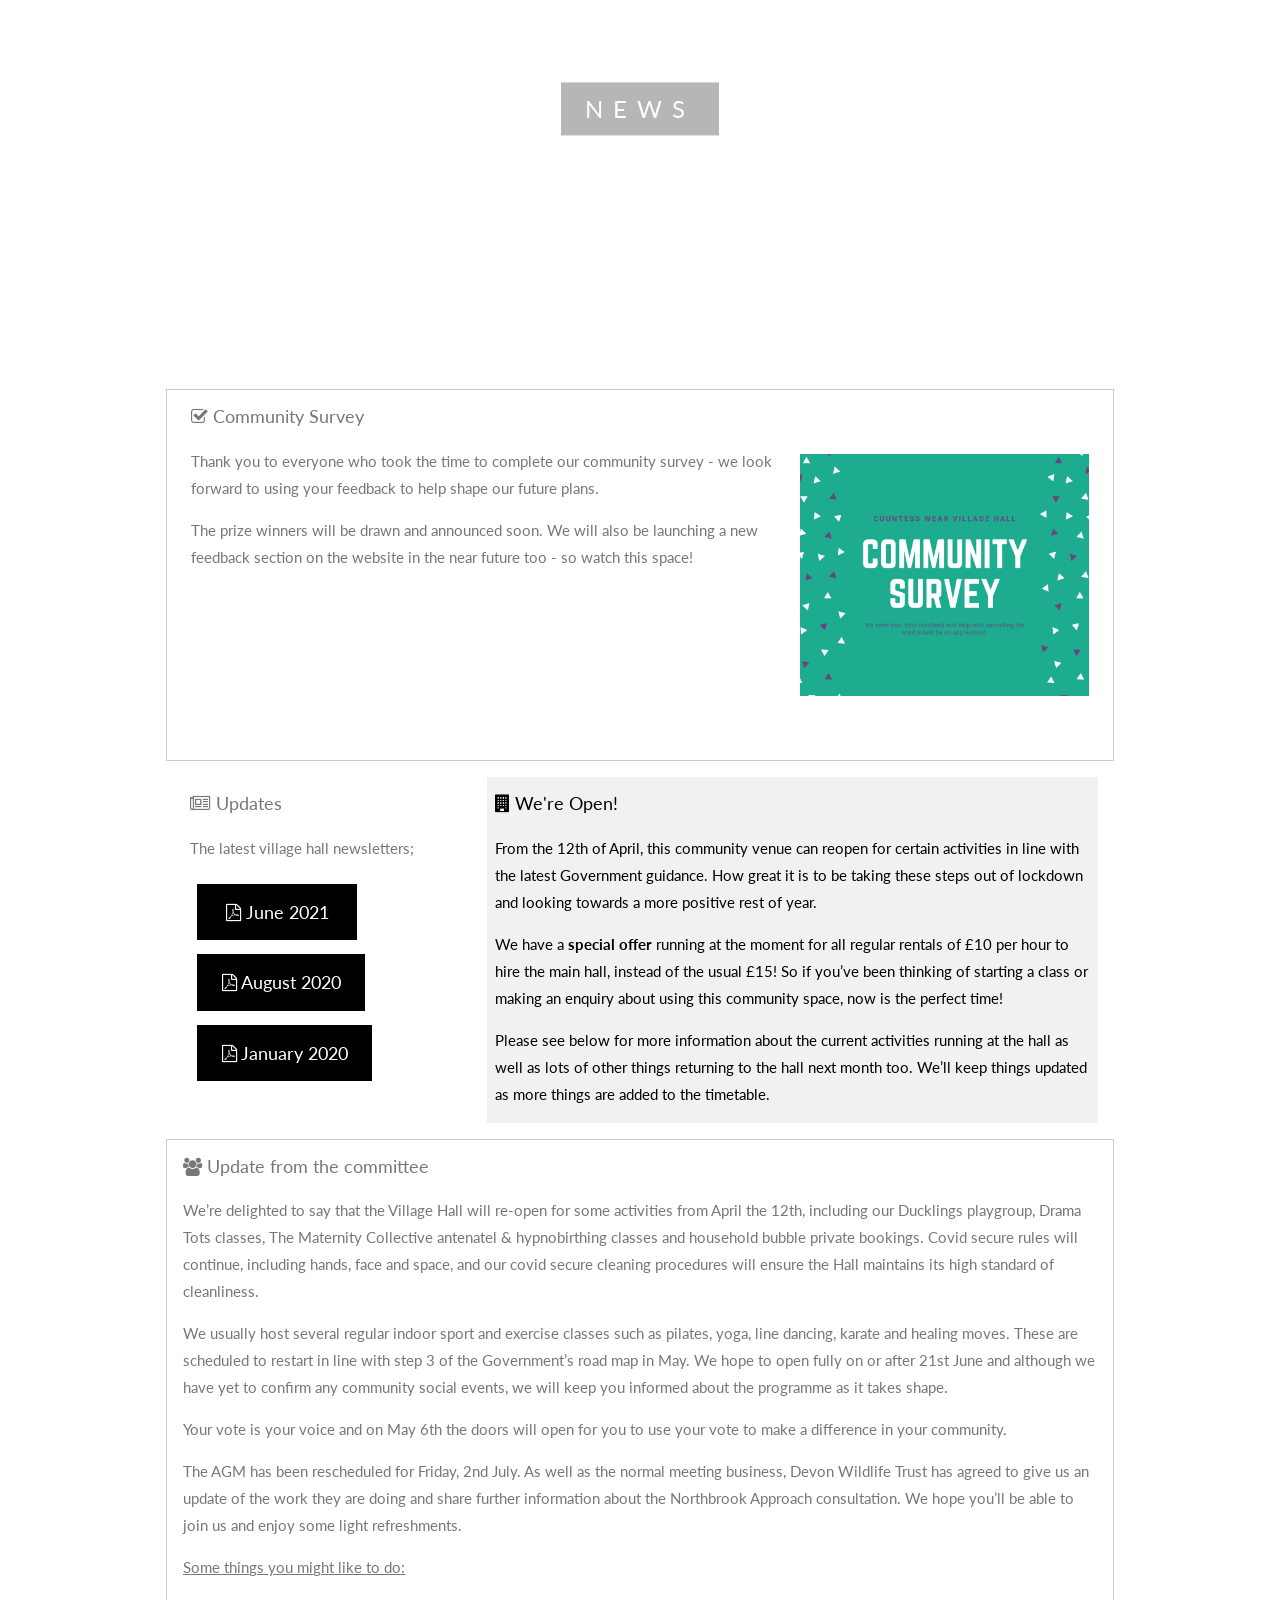
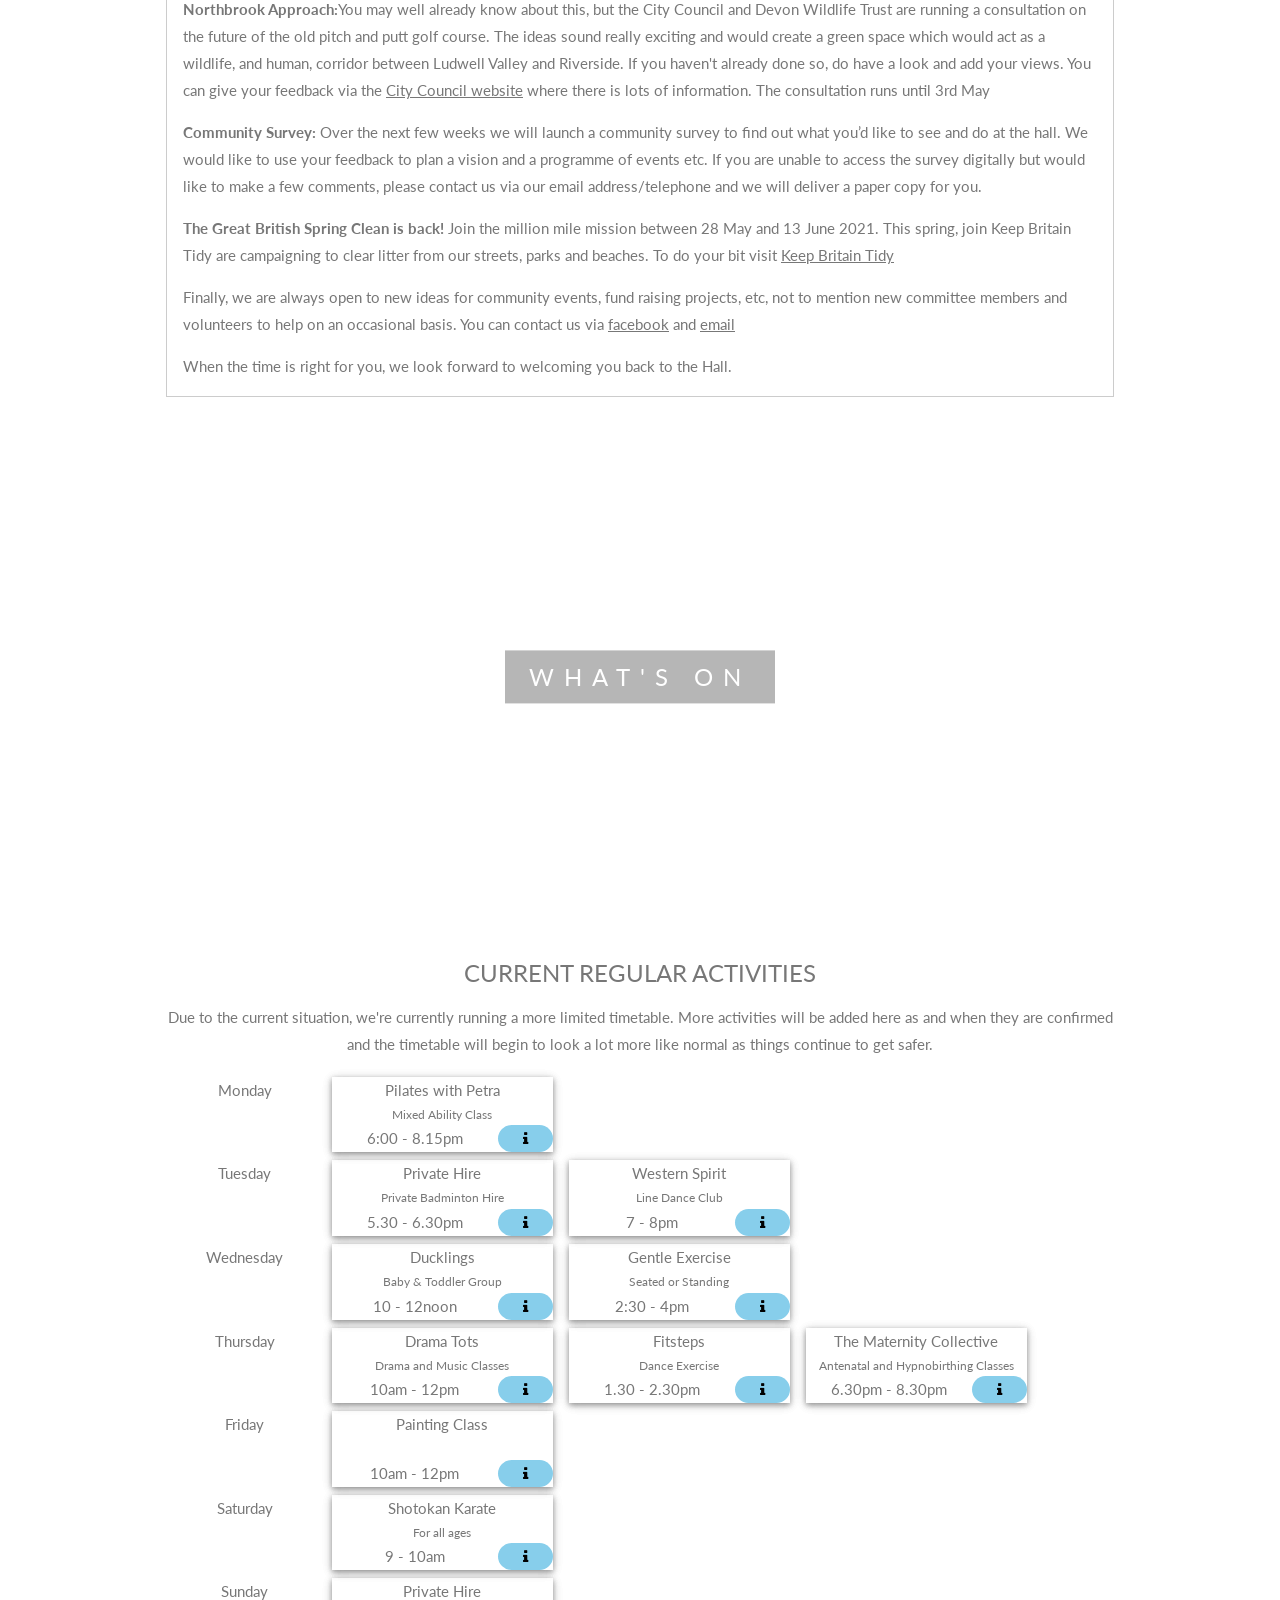
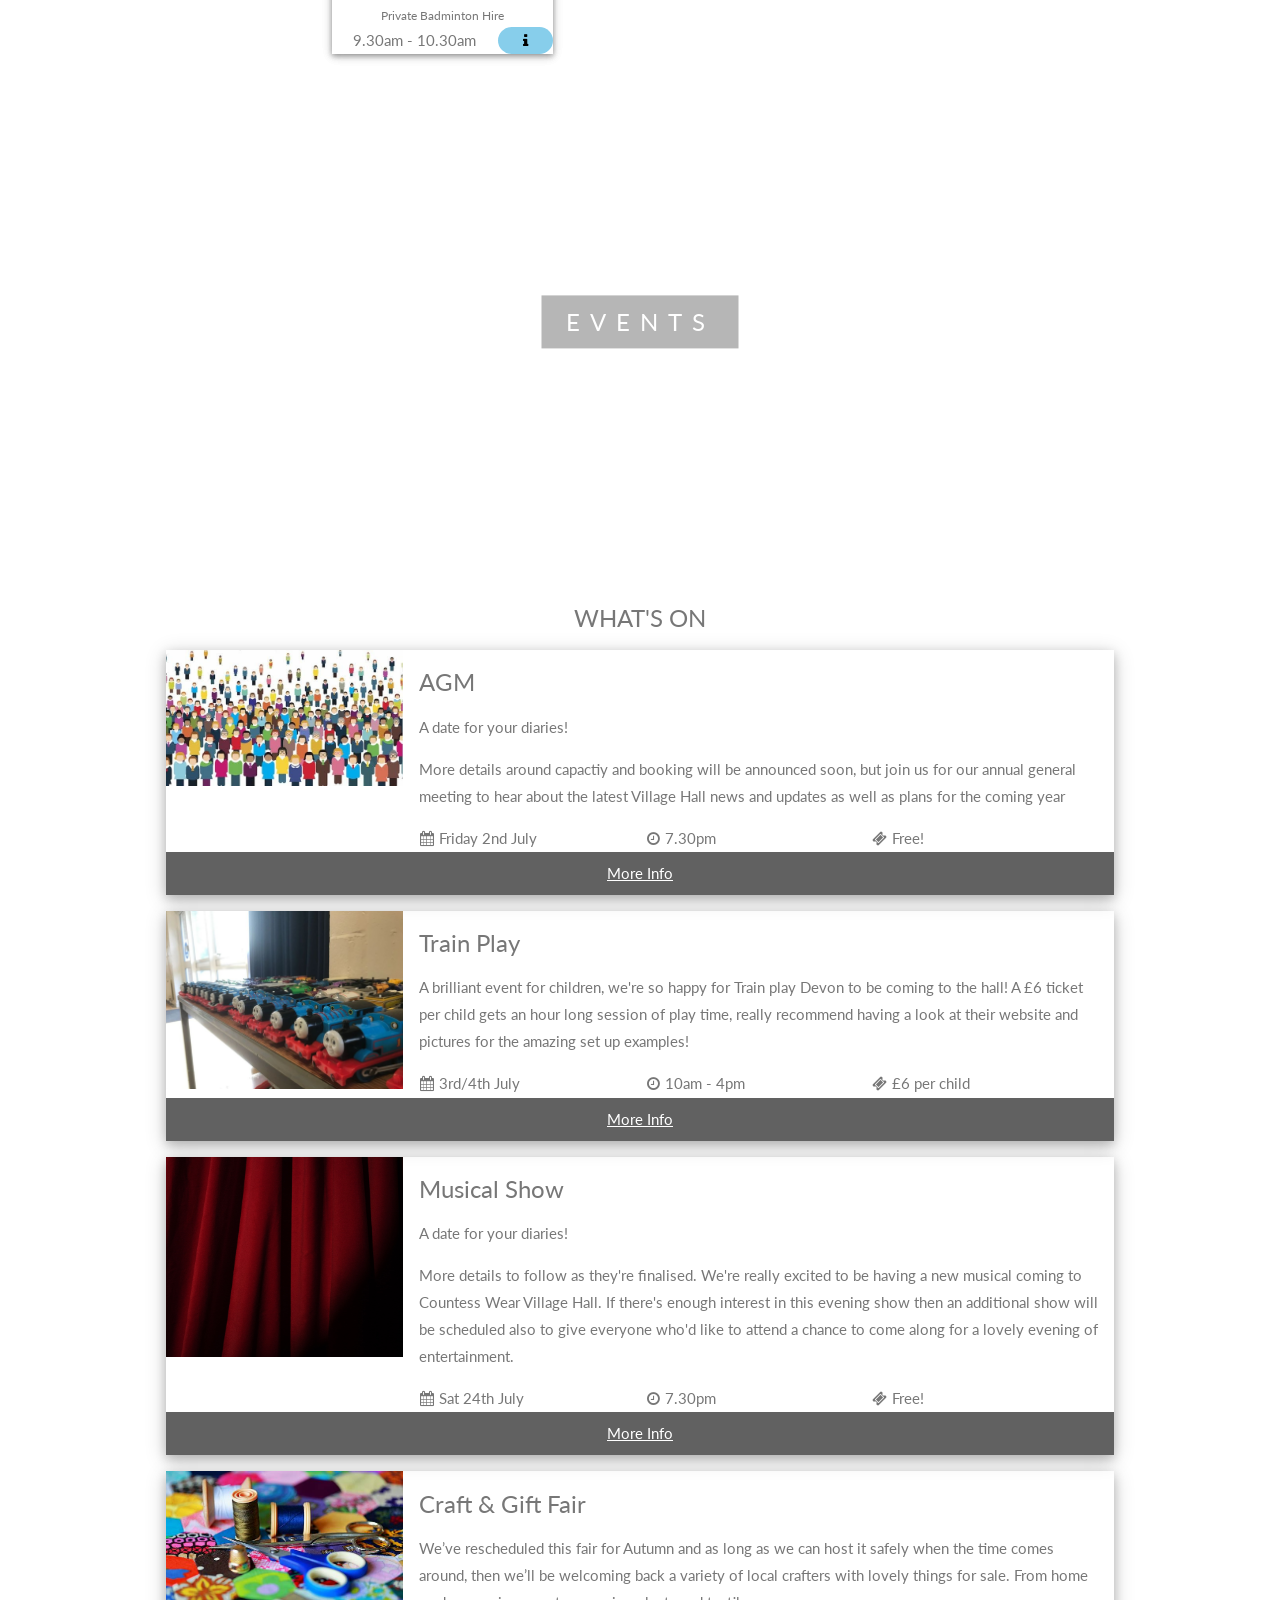
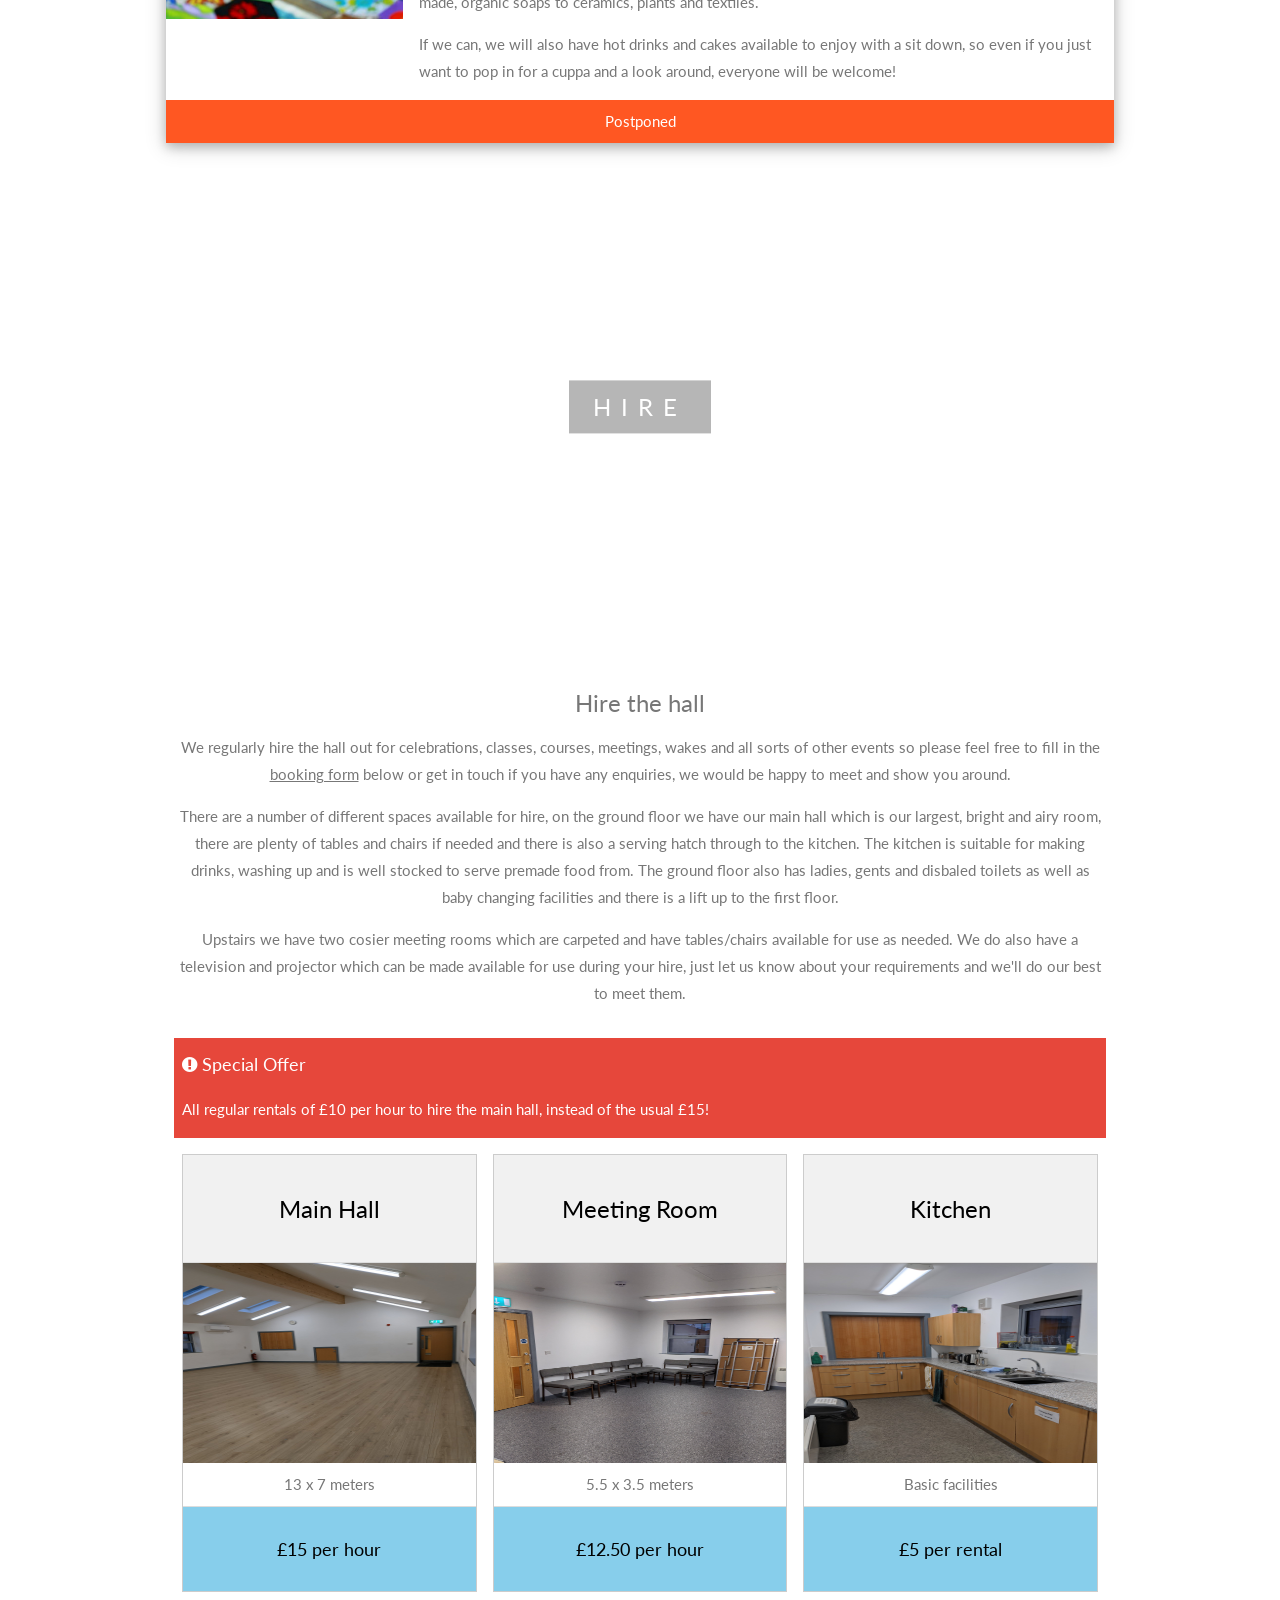
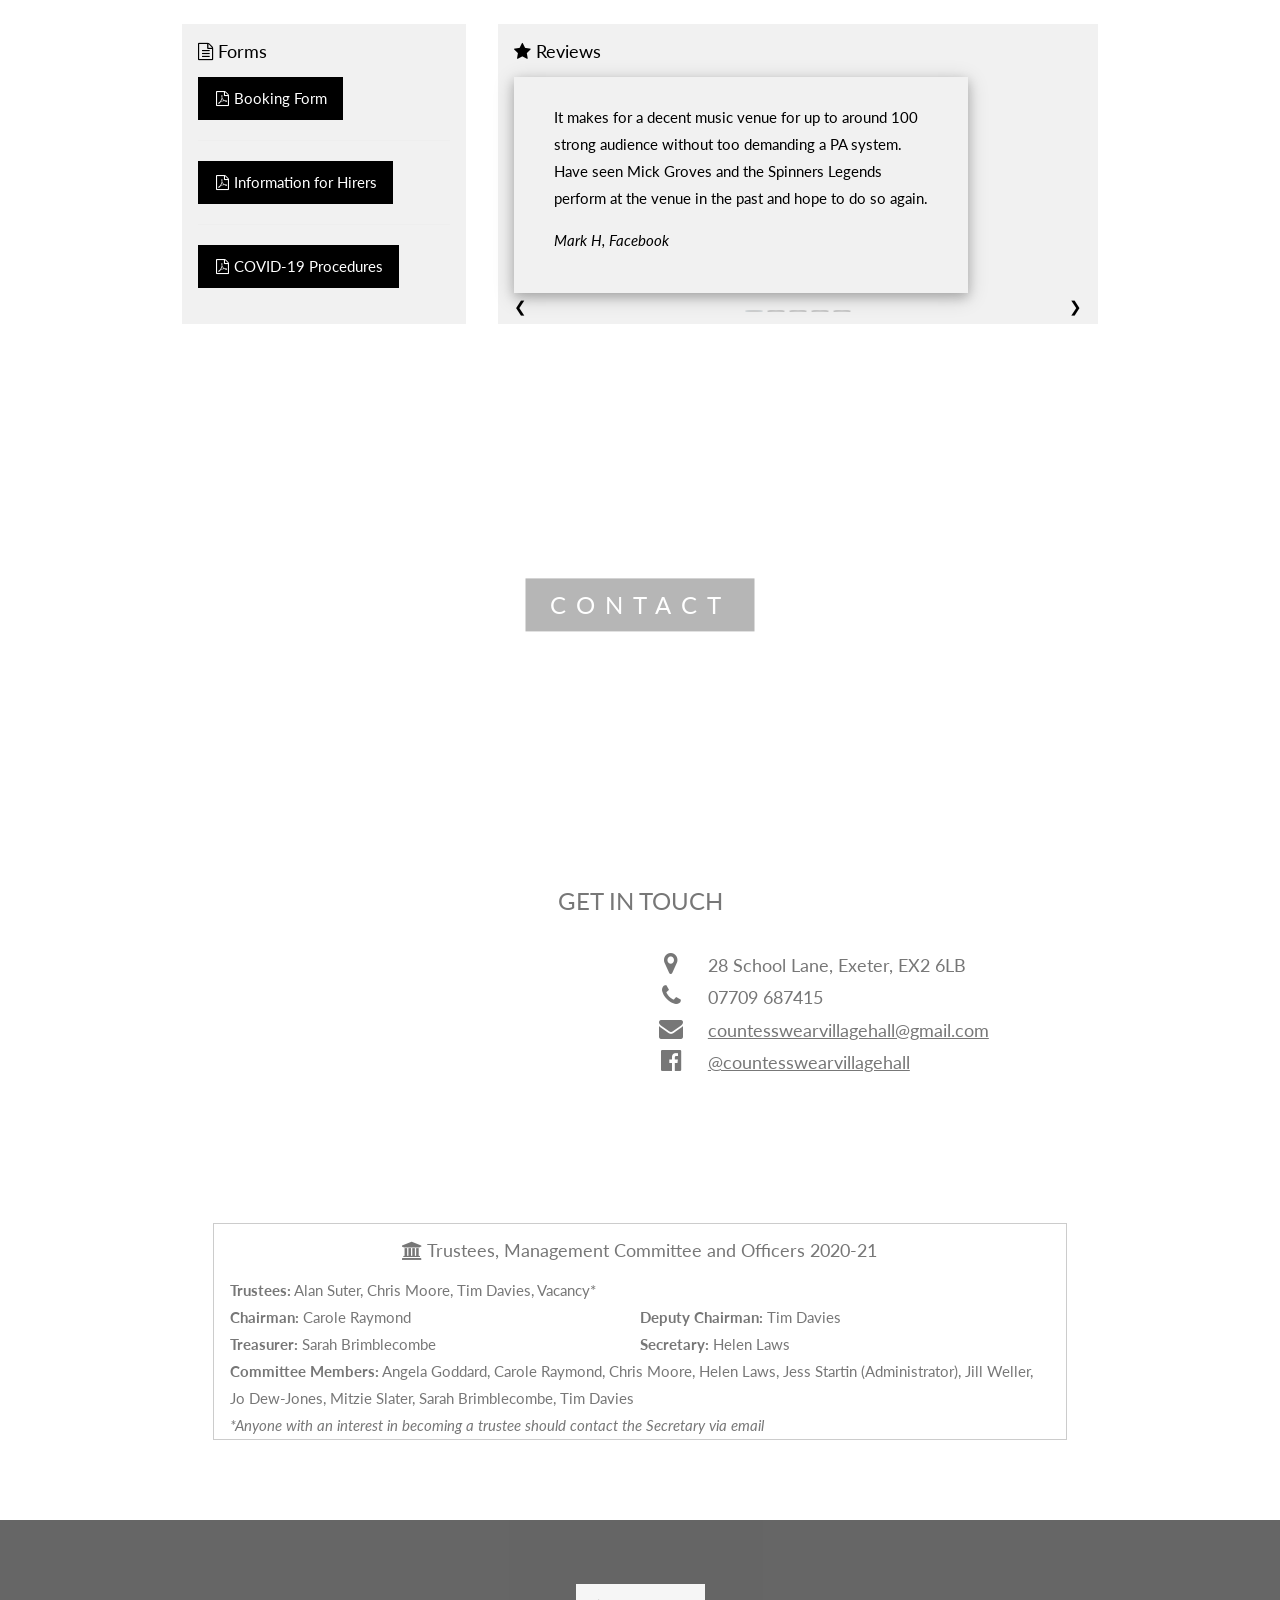
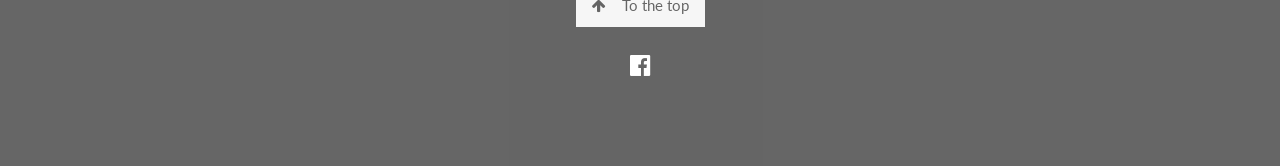
==== commit 13489d61: "New events" ====
--- a/home.html
+++ b/home.html
@@ -212,51 +212,80 @@
 
     <h3 class="w3-center">WHAT'S ON</h3>
 
-        
-        <!-- <div class="w3-card-4 w3-margin-top">
-            <div class="w3-quarter"><img src="images/creationstation.jpg" width="100%" alt="Avatar" class="w3-left " style="max-height:200px;"></div>
+    <div class="w3-card-4 w3-margin-top">
+      <div class="w3-quarter">
+        <img src="images/agm.jpg" width="100%" alt="Avatar" class="w3-left " style="max-height:200px;">
+      </div>
+      <div class="w3-threequarter">
+        <header class="w3-container">
+          <h3>AGM</h3>
+        </header>
+
+        <div class="w3-container">
+            <p>A date for your diaries!</p>
+            <p>More details around capactiy and booking will be announced soon, but join us for our annual general meeting to hear about the latest Village Hall news and updates as well as plans for the coming year</p>
+            <div class="w3-third"><i class="fa fa-calendar" style="min-width:16px;text-align: center"></i> Friday 2nd July</div>
+            <div class="w3-third"><i class="fa fa-clock-o" style="min-width:16px;text-align: center"></i> 7.30pm</div>
+            <div class="w3-third"><i class="fa fa-ticket" style="min-width:16px;text-align: center"></i> Free!</div>  
+        </div>
+
+      </div>
+      <button class="w3-button w3-block w3-dark-grey">
+        <a href="https://www.facebook.com/CountessWearVillageHall/" target="_blank"  onclick="gtag('event', 'click_agm', {'event_category': 'click'} );">More Info</a>
+      </button>
+      
+    </div>
+
+
+        <div class="w3-card-4 w3-margin-top">
+            <div class="w3-quarter">
+              <img src="images/trainplay.jpg" width="100%" alt="Avatar" class="w3-left " style="max-height:200px;">
+            </div>
             <div class="w3-threequarter">
               <header class="w3-container">
-                <h3>Creation Station</h3>
+                <h3>Train Play</h3>
               </header>
       
               <div class="w3-container">
-                  <p>We're teaming up with the lovely Kat from The Creation Station again to offer a great Spring/Easter themed workshop for kids and families!</p>
-                  <p>Come and join us for a fun filled workshop, kids will be able to complete two different crafts and will be able to take their wonderful makes home with them. More details about the crafts to follow.</p>
-                  <div class="w3-third" style="text-decoration: line-through"><i class="fa fa-calendar" style="min-width:16px;text-align: center"></i> Saturday 4th April</div>
-                  <div class="w3-third" style="text-decoration: line-through"><i class="fa fa-clock-o" style="min-width:16px;text-align: center"></i >9.30am - 12pm</div>
-                  <div class="w3-third" style="text-decoration: line-through"><i class="fa fa-ticket" style="min-width:16px;text-align: center"></i> £4 per child</div>  
+                  <p>A brilliant event for children, we're so happy for Train play Devon to be coming to the hall! A £6 ticket per child gets an hour long session of play time, really recommend having a look at their website and pictures for the amazing set up examples!</p>
+                  </p>
+                  <div class="w3-third"><i class="fa fa-calendar" style="min-width:16px;text-align: center"></i> 3rd/4th July</div>
+                  <div class="w3-third"><i class="fa fa-clock-o" style="min-width:16px;text-align: center"></i> 10am - 4pm</div>
+                  <div class="w3-third"><i class="fa fa-ticket" style="min-width:16px;text-align: center"></i> £6 per child</div>  
               </div>
       
             </div>
-            <button class="w3-button w3-block w3-deep-orange">Postponed</button>
-      
-          </div> 
-          
-        <div class="w3-card-4 w3-margin-top">
-            <div class="w3-quarter"><img src="images/papermill.jpg" width="100%" alt="Avatar" class="w3-left " style="max-height:200px;"></div>
+            <button class="w3-button w3-block w3-dark-grey">
+              <a href="https://www.trainplaydevon.co.uk/" target="_blank"  onclick="gtag('event', 'click_trainplay', {'event_category': 'click'} );">More Info</a>
+            </button>
+            
+          </div>
+
+
+          <div class="w3-card-4 w3-margin-top">
+            <div class="w3-quarter">
+              <img src="images/musical.jpg" width="100%" alt="Avatar" class="w3-left " style="max-height:200px;">
+            </div>
             <div class="w3-threequarter">
               <header class="w3-container">
-                <h3>Robert Davy, an Extraordinary Man in Countess Wear</h3>
-                <h5>An illustrated talk by Ed Williams-Hawkes, a local historian.</h5>
+                <h3>Musical Show</h3>
               </header>
       
               <div class="w3-container">
-                  <p>During our Industrial Exhibition, we celebrated the history of lime burning in our neighbourhood and
-                      mentioned how influential the Davy family were in the area. Ed has researched the life of Robert Davy and
-                      will bring to life key aspects of this extraordinary man’s life and his impact in Countess Wear, Topsham and
-                      across the world. Ticket price to include refreshments.</p>
+                  <p>A date for your diaries!</p>
+                  <p>More details to follow as they're finalised. We're really excited to be having a new musical coming to Countess Wear Village Hall. If there's enough interest in this evening show then an additional show will be scheduled also to give everyone who'd like to attend a chance to come along for a lovely evening of entertainment.</p>
                   </p>
-                  <p>We're pleased to have rescheduled this event, please note that covid-safe measures will be in place and tickets are very limited due to social distancing. Booking is essential and can be done online here or in person at the Tally Ho! pub.</p>
-                  <div class="w3-third"><i class="fa fa-calendar" style="min-width:16px;text-align: center"></i> Friday 25th September</div>
+                  <div class="w3-third"><i class="fa fa-calendar" style="min-width:16px;text-align: center"></i> Sat 24th July</div>
                   <div class="w3-third"><i class="fa fa-clock-o" style="min-width:16px;text-align: center"></i> 7.30pm</div>
-                  <div class="w3-third"><i class="fa fa-ticket" style="min-width:16px;text-align: center"></i>£5 per person</div>  
+                  <div class="w3-third"><i class="fa fa-ticket" style="min-width:16px;text-align: center"></i> Free!</div>  
               </div>
       
             </div>
-            <button class="w3-button w3-block w3-dark-grey"><a href="https://www.ticketsource.co.uk/countesswearvillagehall/t-dqoaek"  onclick="gtag('event', 'robertdavy', {'event_category': 'eventdetailclick'} );">Book Here</a></button>
+            <button class="w3-button w3-block w3-dark-grey">
+              <a href="https://www.facebook.com/events/563489054641275" target="_blank"  onclick="gtag('event', 'click_musical', {'event_category': 'click'} );">More Info</a>
+            </button>
             
-          </div>-->
+          </div>
 
         <div class="w3-card-4 w3-margin-top">
             <div class="w3-quarter"><img src="images/craft.jpg" width="100%" alt="Avatar" class="w3-left "  style="max-height:200px;"></div>
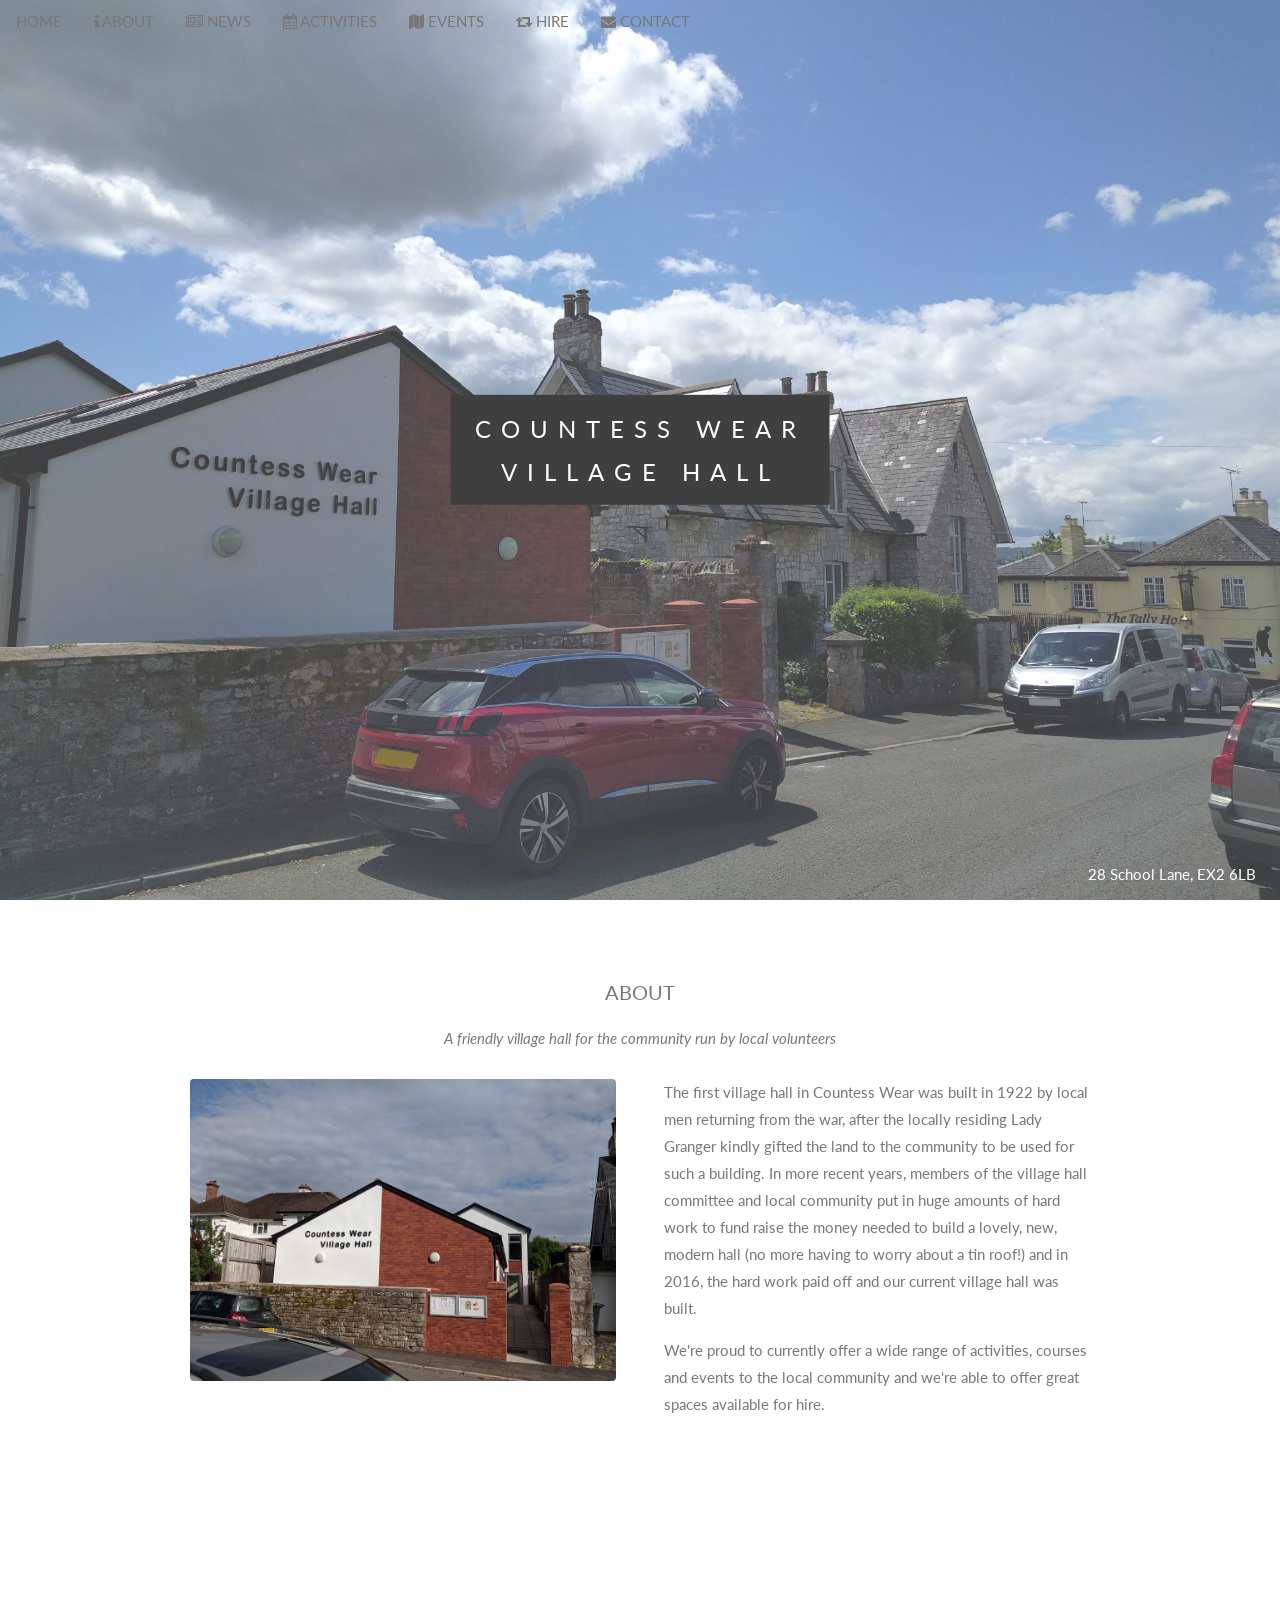
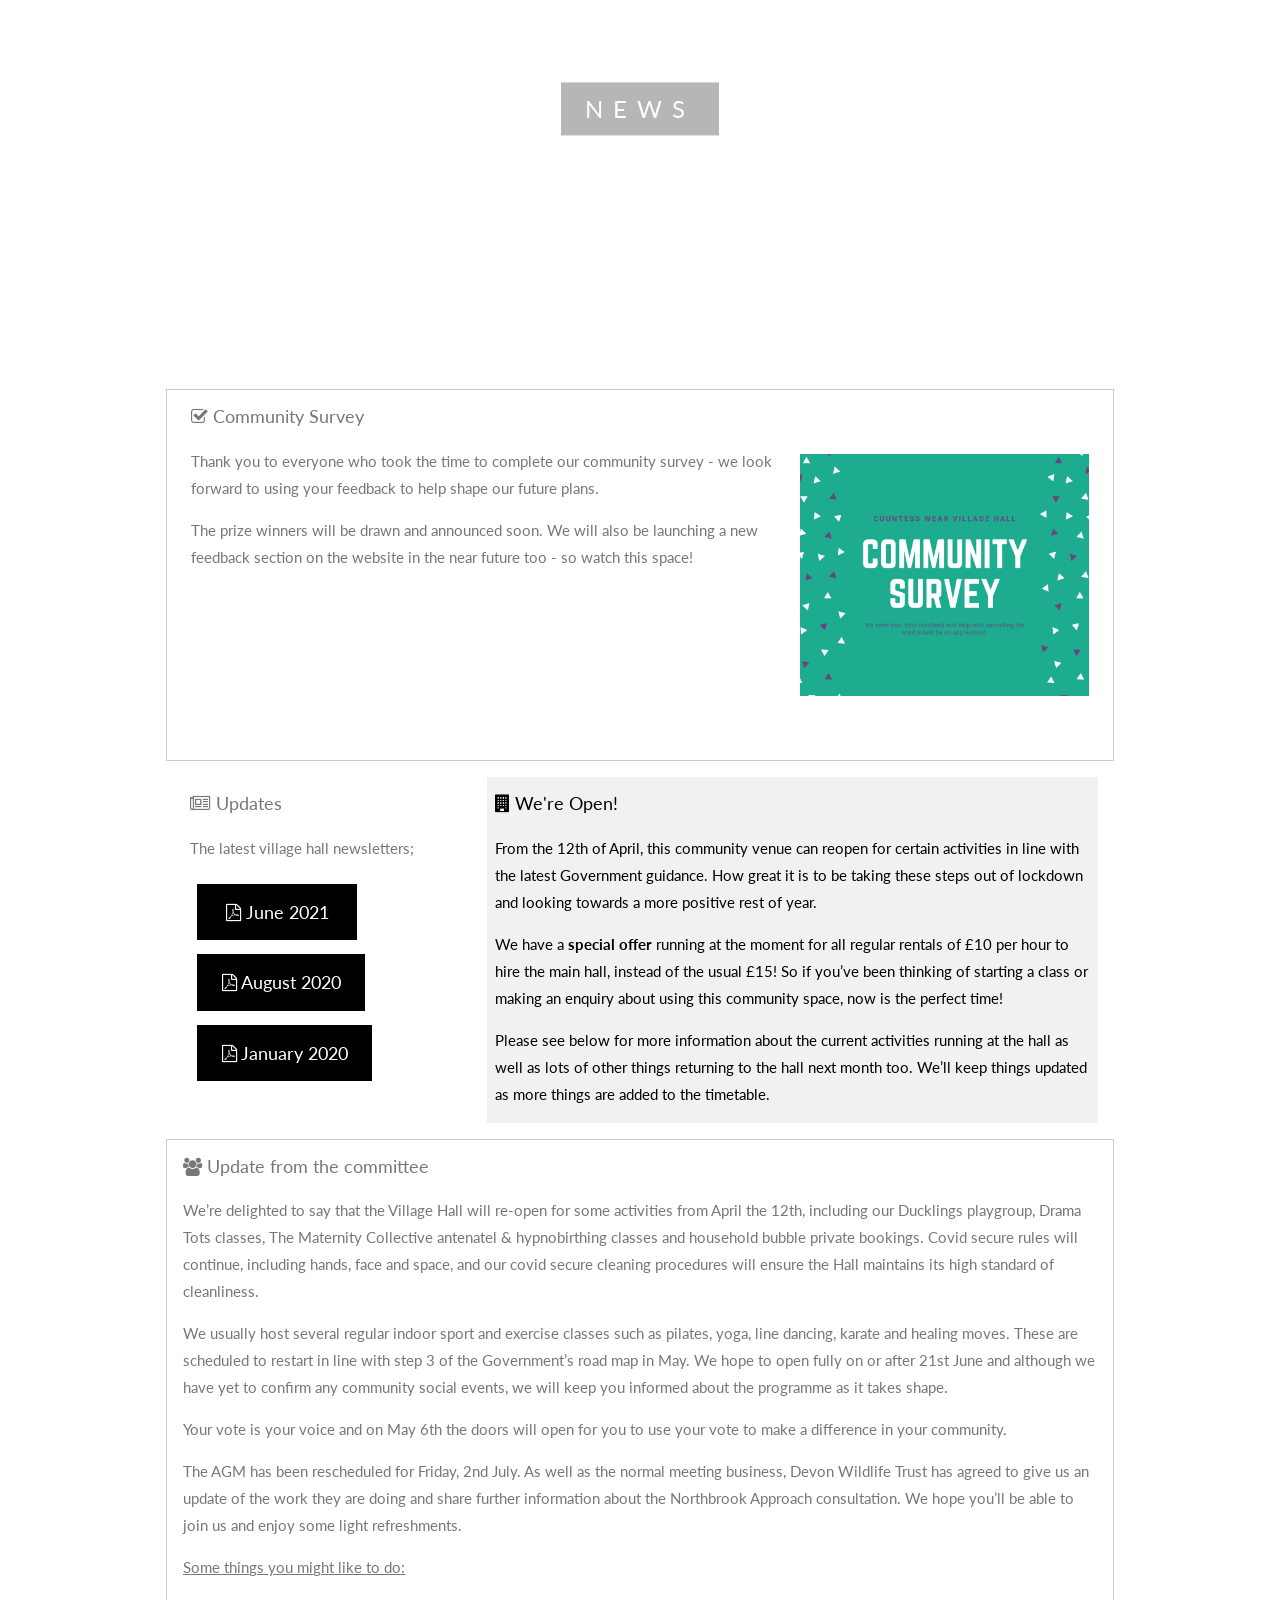
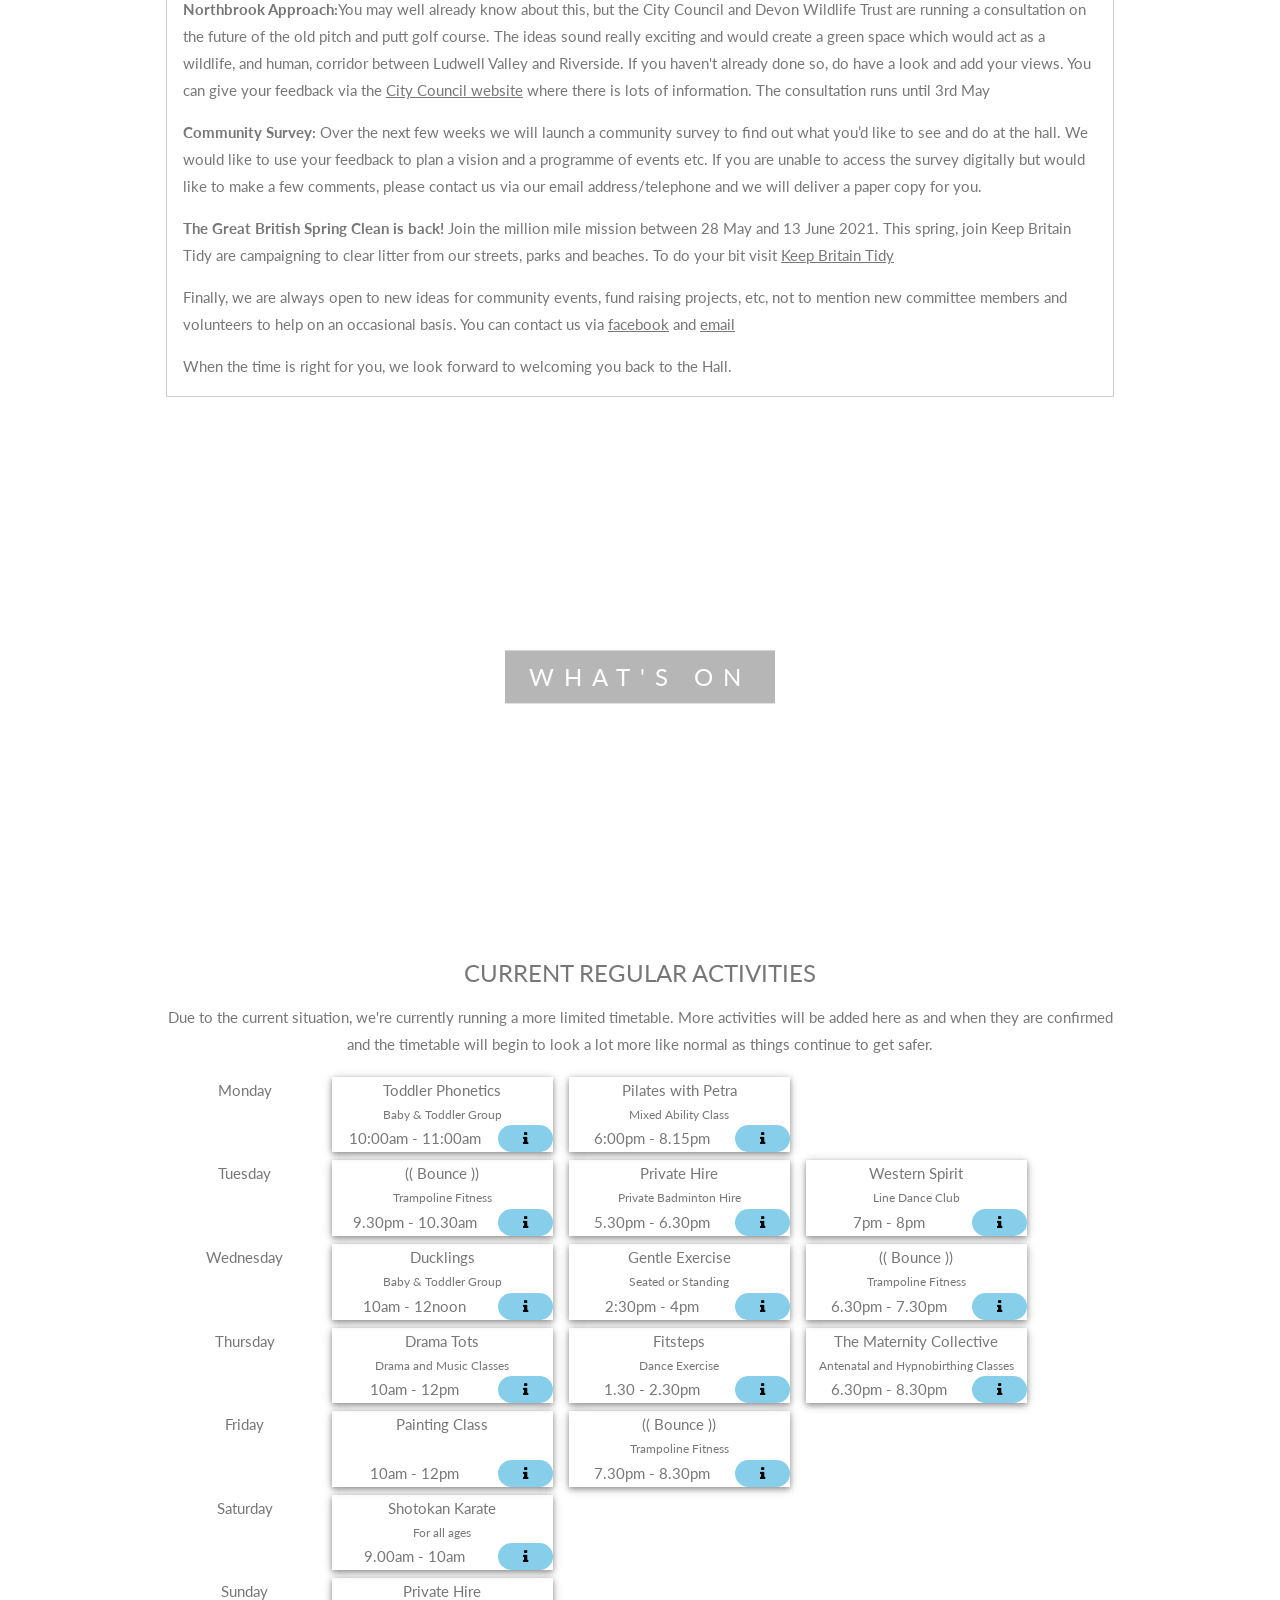
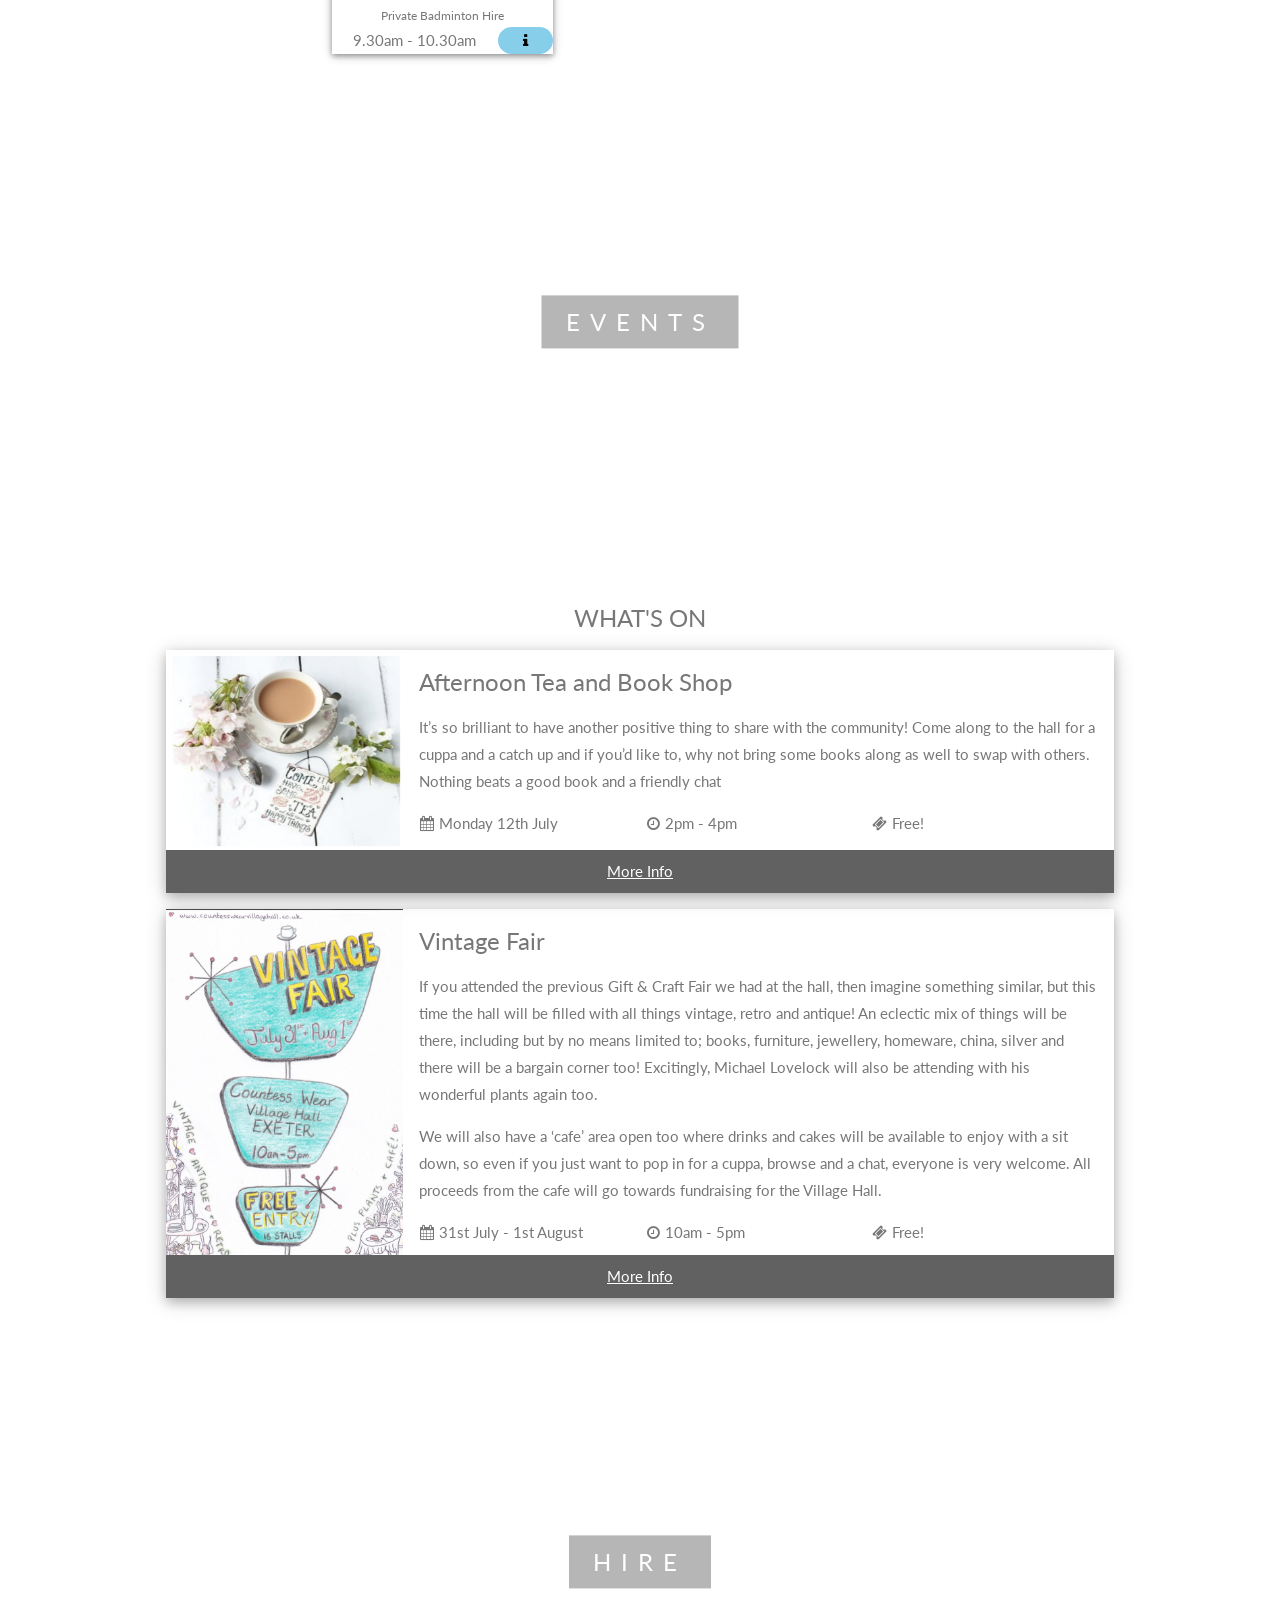
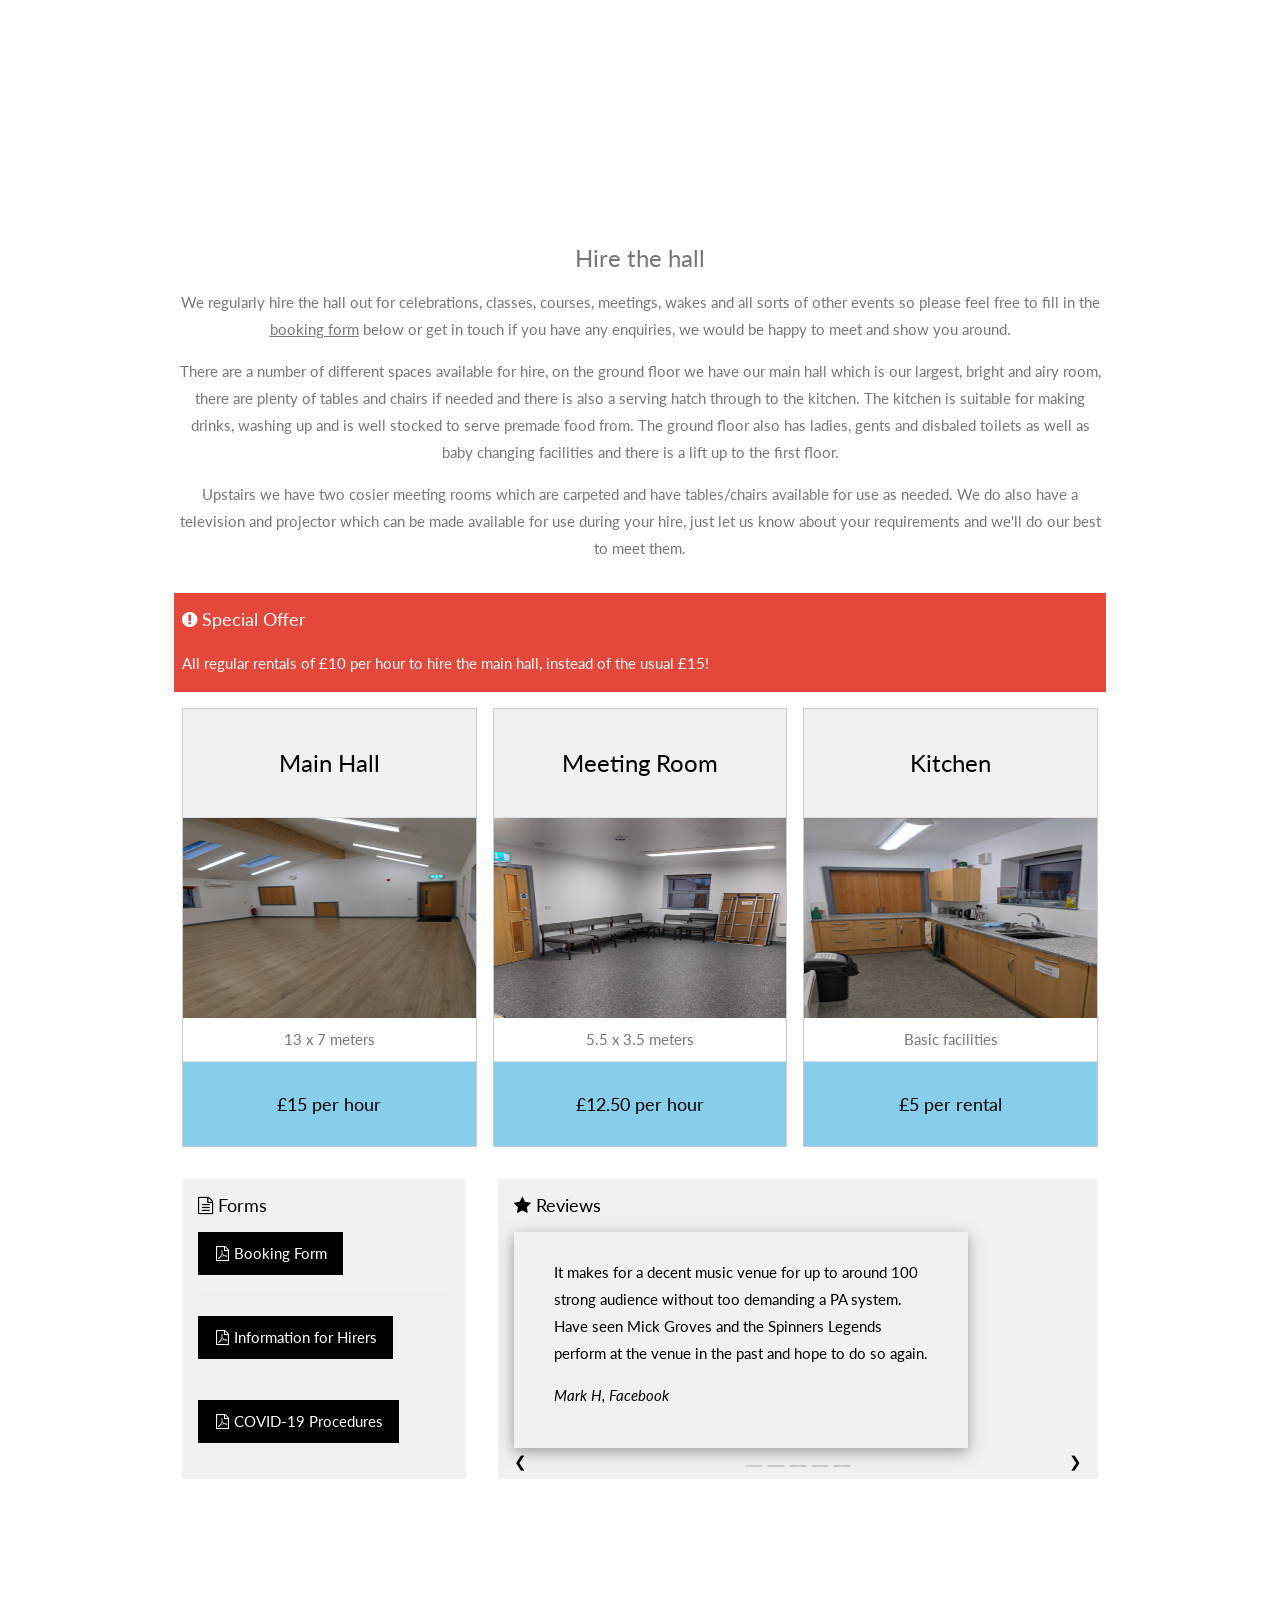
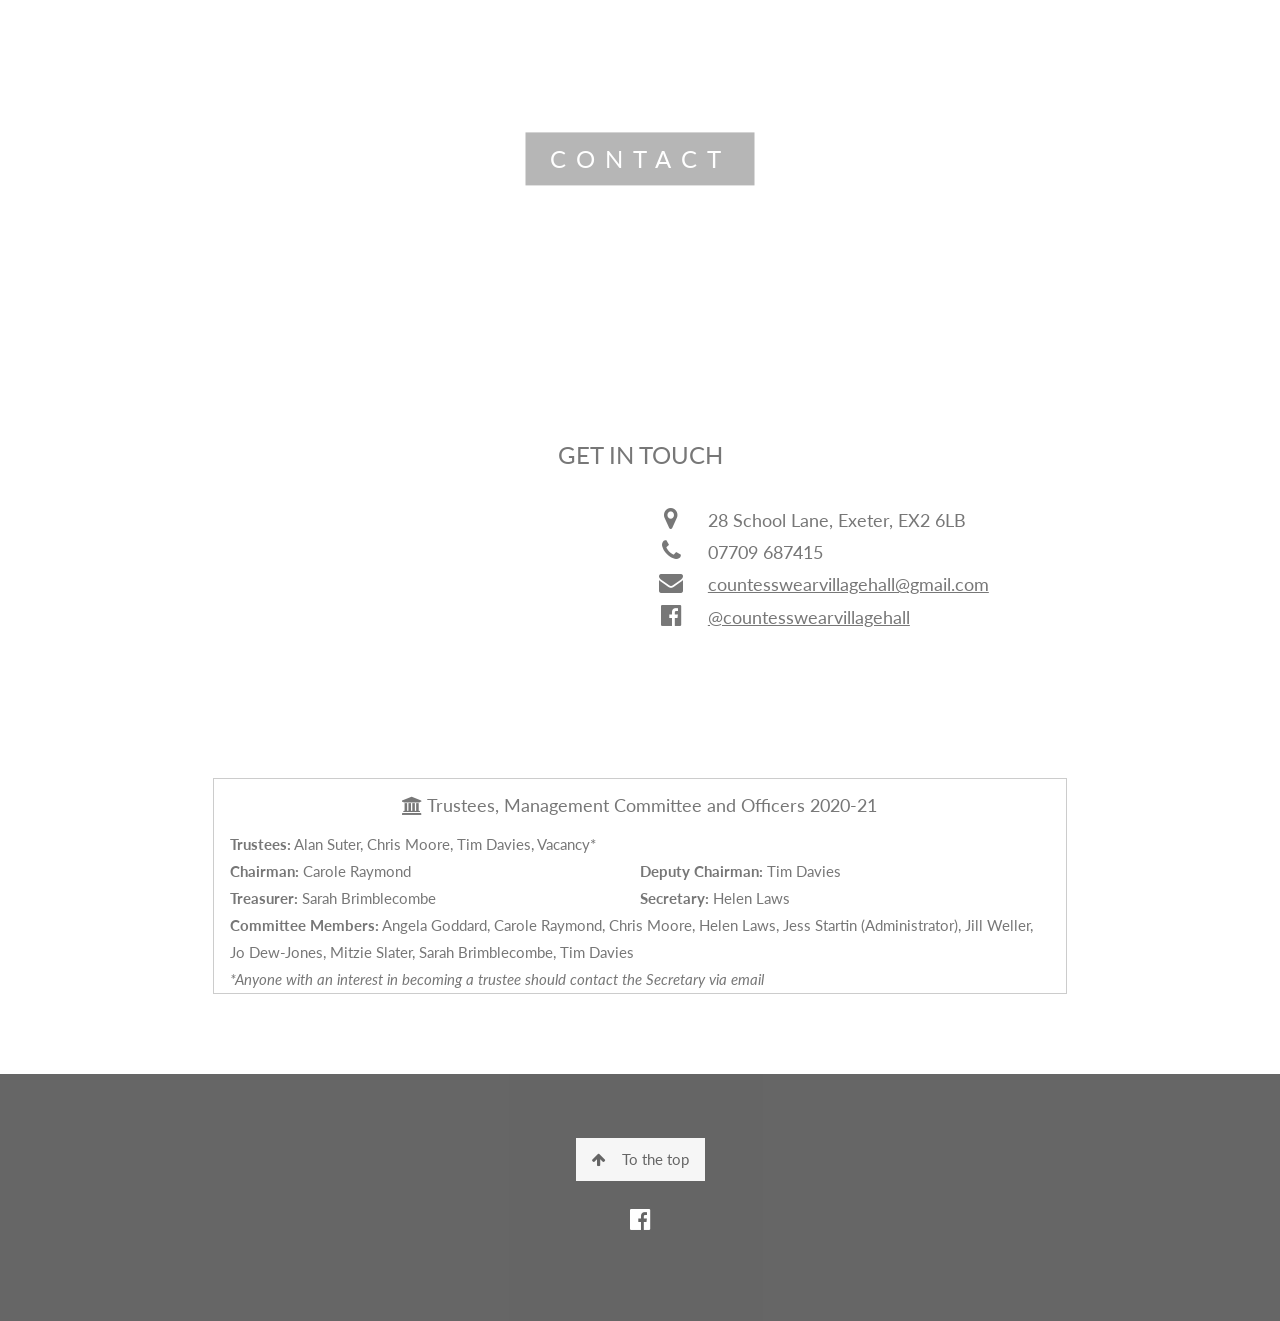
==== commit cb20e949: "Updated events" ====
--- a/home.html
+++ b/home.html
@@ -214,126 +214,103 @@
 
     <div class="w3-card-4 w3-margin-top">
       <div class="w3-quarter">
-        <img src="images/agm.jpg" width="100%" alt="Avatar" class="w3-left " style="max-height:200px;">
+        <img src="images/afternoontea.jpg" width="100%" alt="Avatar" class="w3-left " style="max-height:200px;">
       </div>
       <div class="w3-threequarter">
         <header class="w3-container">
-          <h3>AGM</h3>
+          <h3>Afternoon Tea and Book Shop</h3>
+        </header>
+
+        <div class="w3-container">
+            <p>It’s so brilliant to have another positive thing to share with the community! Come along to the hall for a cuppa and a catch up and if you’d like to, why not bring some books along as well to swap with others. Nothing beats a good book and a friendly chat</p>
+            <div class="w3-third"><i class="fa fa-calendar" style="min-width:16px;text-align: center"></i> Monday 12th July</div>
+            <div class="w3-third"><i class="fa fa-clock-o" style="min-width:16px;text-align: center"></i> 2pm - 4pm</div>
+            <div class="w3-third"><i class="fa fa-ticket" style="min-width:16px;text-align: center"></i> Free!</div>  
+        </div>
+
+      </div>
+      <button class="w3-button w3-block w3-dark-grey">
+        <a href="https://www.facebook.com/events/2935787980011146/" target="_blank"  onclick="gtag('event', 'click_afternoontea', {'event_category': 'click'} );">More Info</a>
+      </button>
+      
+    </div>
+
+
+
+    <!-- <div class="w3-card-4 w3-margin-top">
+      <div class="w3-quarter">
+        <img src="images/musical.jpg" width="100%" alt="Avatar" class="w3-left " style="max-height:200px;">
+      </div>
+      <div class="w3-threequarter">
+        <header class="w3-container">
+          <h3>Musical Show</h3>
         </header>
 
         <div class="w3-container">
             <p>A date for your diaries!</p>
-            <p>More details around capactiy and booking will be announced soon, but join us for our annual general meeting to hear about the latest Village Hall news and updates as well as plans for the coming year</p>
-            <div class="w3-third"><i class="fa fa-calendar" style="min-width:16px;text-align: center"></i> Friday 2nd July</div>
+            <p>More details to follow as they're finalised. We're really excited to be having a new musical coming to Countess Wear Village Hall. If there's enough interest in this evening show then an additional show will be scheduled also to give everyone who'd like to attend a chance to come along for a lovely evening of entertainment.</p>
+            </p>
+            <div class="w3-third"><i class="fa fa-calendar" style="min-width:16px;text-align: center"></i> Sat 24th July</div>
             <div class="w3-third"><i class="fa fa-clock-o" style="min-width:16px;text-align: center"></i> 7.30pm</div>
             <div class="w3-third"><i class="fa fa-ticket" style="min-width:16px;text-align: center"></i> Free!</div>  
         </div>
 
       </div>
       <button class="w3-button w3-block w3-dark-grey">
-        <a href="https://www.facebook.com/CountessWearVillageHall/" target="_blank"  onclick="gtag('event', 'click_agm', {'event_category': 'click'} );">More Info</a>
+        <a href="https://www.facebook.com/events/563489054641275" target="_blank"  onclick="gtag('event', 'click_musical', {'event_category': 'click'} );">More Info</a>
       </button>
       
-    </div>
-
-
-        <div class="w3-card-4 w3-margin-top">
-            <div class="w3-quarter">
-              <img src="images/trainplay.jpg" width="100%" alt="Avatar" class="w3-left " style="max-height:200px;">
-            </div>
-            <div class="w3-threequarter">
-              <header class="w3-container">
-                <h3>Train Play</h3>
-              </header>
+    </div> -->
+
+
+    <div class="w3-card-4 w3-margin-top">
+      <div class="w3-quarter">
+        <img src="images/vintagefair.jpeg" width="100%" alt="Avatar" class="w3-left " style="max-height:400px;">
+      </div>
+      <div class="w3-threequarter">
+        <header class="w3-container">
+          <h3>Vintage Fair</h3>
+        </header>
+
+        <div class="w3-container">
+            <p>If you attended the previous Gift & Craft Fair we had at the hall, then imagine something similar, but this time the hall will be filled with all things vintage, retro and antique! An eclectic mix of things will be there, including but by no means limited to; books, furniture, jewellery, homeware, china, silver and there will be a bargain corner too! Excitingly, Michael Lovelock will also be attending with his wonderful plants again too.</p>
+            <p> We will also have a ‘cafe’ area open too where drinks and cakes will be available to enjoy with a sit down, so even if you just want to pop in for a cuppa, browse and a chat, everyone is very welcome. All proceeds from the cafe will go towards fundraising for the Village Hall.</p>
+            <div class="w3-third"><i class="fa fa-calendar" style="min-width:16px;text-align: center"></i> 31st July - 1st August</div>
+            <div class="w3-third"><i class="fa fa-clock-o" style="min-width:16px;text-align: center"></i> 10am - 5pm</div>
+            <div class="w3-third"><i class="fa fa-ticket" style="min-width:16px;text-align: center"></i> Free!</div>  
+        </div>
+
+      </div>
+      <button class="w3-button w3-block w3-dark-grey">
+        <a href="https://www.facebook.com/events/510764443517474/" target="_blank"  onclick="gtag('event', 'click_vintagefair', {'event_category': 'click'} );">More Info</a>
+      </button>
       
-              <div class="w3-container">
-                  <p>A brilliant event for children, we're so happy for Train play Devon to be coming to the hall! A £6 ticket per child gets an hour long session of play time, really recommend having a look at their website and pictures for the amazing set up examples!</p>
-                  </p>
-                  <div class="w3-third"><i class="fa fa-calendar" style="min-width:16px;text-align: center"></i> 3rd/4th July</div>
-                  <div class="w3-third"><i class="fa fa-clock-o" style="min-width:16px;text-align: center"></i> 10am - 4pm</div>
-                  <div class="w3-third"><i class="fa fa-ticket" style="min-width:16px;text-align: center"></i> £6 per child</div>  
-              </div>
-      
-            </div>
-            <button class="w3-button w3-block w3-dark-grey">
-              <a href="https://www.trainplaydevon.co.uk/" target="_blank"  onclick="gtag('event', 'click_trainplay', {'event_category': 'click'} );">More Info</a>
-            </button>
-            
-          </div>
-
-
-          <div class="w3-card-4 w3-margin-top">
-            <div class="w3-quarter">
-              <img src="images/musical.jpg" width="100%" alt="Avatar" class="w3-left " style="max-height:200px;">
-            </div>
-            <div class="w3-threequarter">
-              <header class="w3-container">
-                <h3>Musical Show</h3>
-              </header>
-      
-              <div class="w3-container">
-                  <p>A date for your diaries!</p>
-                  <p>More details to follow as they're finalised. We're really excited to be having a new musical coming to Countess Wear Village Hall. If there's enough interest in this evening show then an additional show will be scheduled also to give everyone who'd like to attend a chance to come along for a lovely evening of entertainment.</p>
-                  </p>
-                  <div class="w3-third"><i class="fa fa-calendar" style="min-width:16px;text-align: center"></i> Sat 24th July</div>
-                  <div class="w3-third"><i class="fa fa-clock-o" style="min-width:16px;text-align: center"></i> 7.30pm</div>
-                  <div class="w3-third"><i class="fa fa-ticket" style="min-width:16px;text-align: center"></i> Free!</div>  
-              </div>
-      
-            </div>
-            <button class="w3-button w3-block w3-dark-grey">
-              <a href="https://www.facebook.com/events/563489054641275" target="_blank"  onclick="gtag('event', 'click_musical', {'event_category': 'click'} );">More Info</a>
-            </button>
-            
-          </div>
-
-        <div class="w3-card-4 w3-margin-top">
-            <div class="w3-quarter"><img src="images/craft.jpg" width="100%" alt="Avatar" class="w3-left "  style="max-height:200px;"></div>
-            <div class="w3-threequarter">
-              <header class="w3-container">
-                <h3>Craft & Gift Fair</h3>
-              </header>
-      
-              <div class="w3-container">
-                  <p>We’ve rescheduled this fair for Autumn and as long as we can host it safely when the time comes around, then we’ll be welcoming back a variety of local crafters with lovely things for sale. From home made, organic soaps to ceramics, plants and textiles.</p>
-                  <p>If we can, we will also have hot drinks and cakes available to enjoy with a sit down, so even if you just want to pop in for a cuppa and a look around, everyone will be welcome!</p>
-                  <!-- <div class="w3-third"><i class="fa fa-calendar" style="min-width:16px;text-align: center"></i> Saturday 24th October</div>
-                  <div class="w3-third"><i class="fa fa-clock-o" style="min-width:16px;text-align: center"></i>10am-3pm</div>
-                  <div class="w3-third"><i class="fa fa-ticket" style="min-width:16px;text-align: center"></i>Free</div>   -->
-              </div>
-      
-            </div>
-            <!-- <button class="w3-button w3-block w3-dark-grey"><a href="https://www.facebook.com/events/519401018786185/"  onclick="gtag('event', 'craftfair', {'event_category': 'eventdetailclick'} );">More Details</a></button> -->
-            <button class="w3-button w3-block w3-deep-orange">Postponed</button>
-      
-          </div>
-
-
-        <!-- <div class="w3-card-4 w3-margin-top">
-            <div class="w3-quarter">
-              <img src="images/countesswearpapermillboard.jpeg" width="100%" alt="Avatar" class="w3-left" style="max-height:200px;"></div>
-            <div class="w3-threequarter">
-              <header class="w3-container">
-                <h3>Guided Industrial Heritage Walk</h3>
-                <h5>Led by Andrew Passmore</h5>
-              </header>
-      
-              <div class="w3-container">
-                  <p>Enjoy a leisurely walk with Andrew as he leads us around some of the key industrial sites in Countess
-                      Wear. His guided walk follows on from our Industrial Heritage Exhibition and will help us understand more
-                      fully the rich history in our neighbourhood.
-                      This event is free, booking is recommended. Available soon online from TicketSource or from the Tally Ho!</p>
-                  </p>
-                  <div class="w3-third"><i class="fa fa-calendar" style="min-width:16px;text-align: center"></i> Saturday 6th June</div>
-                  <div class="w3-third"><i class="fa fa-clock-o" style="min-width:16px;text-align: center"></i> To Be Confirmed</div>
-                  <div class="w3-third"><i class="fa fa-ticket" style="min-width:16px;text-align: center"></i> Free</div>  
-              </div>
-      
-            </div>
-            <button class="w3-button w3-block w3-dark-grey">Tickets Available Soon</button>
-            <button class="w3-button w3-block w3-deep-orange">Postponed</button>
-      
-          </div> -->
+    </div>
+
+<!--
+    <div class="w3-card-4 w3-margin-top">
+        <div class="w3-quarter"><img src="images/craft.jpg" width="100%" alt="Avatar" class="w3-left "  style="max-height:200px;"></div>
+        <div class="w3-threequarter">
+          <header class="w3-container">
+            <h3>Craft & Gift Fair</h3>
+          </header>
+  
+          <div class="w3-container">
+              <p>We’ve rescheduled this fair for Autumn and as long as we can host it safely when the time comes around, then we’ll be welcoming back a variety of local crafters with lovely things for sale. From home made, organic soaps to ceramics, plants and textiles.</p>
+              <p>If we can, we will also have hot drinks and cakes available to enjoy with a sit down, so even if you just want to pop in for a cuppa and a look around, everyone will be welcome!</p>
+               <div class="w3-third"><i class="fa fa-calendar" style="min-width:16px;text-align: center"></i> Saturday 24th October</div>
+              <div class="w3-third"><i class="fa fa-clock-o" style="min-width:16px;text-align: center"></i>10am-3pm</div>
+              <div class="w3-third"><i class="fa fa-ticket" style="min-width:16px;text-align: center"></i>Free</div>   
+          </div>
+  
+        </div>
+        <button class="w3-button w3-block w3-dark-grey"><a href="https://www.facebook.com/events/519401018786185/"  onclick="gtag('event', 'craftfair', {'event_category': 'eventdetailclick'} );">More Details</a></button> 
+        
+        <button class="w3-button w3-block w3-deep-orange">Postponed</button>
+  
+    </div>
+  -->
+
   </div>
 
   <!-- Banner: Hire -->
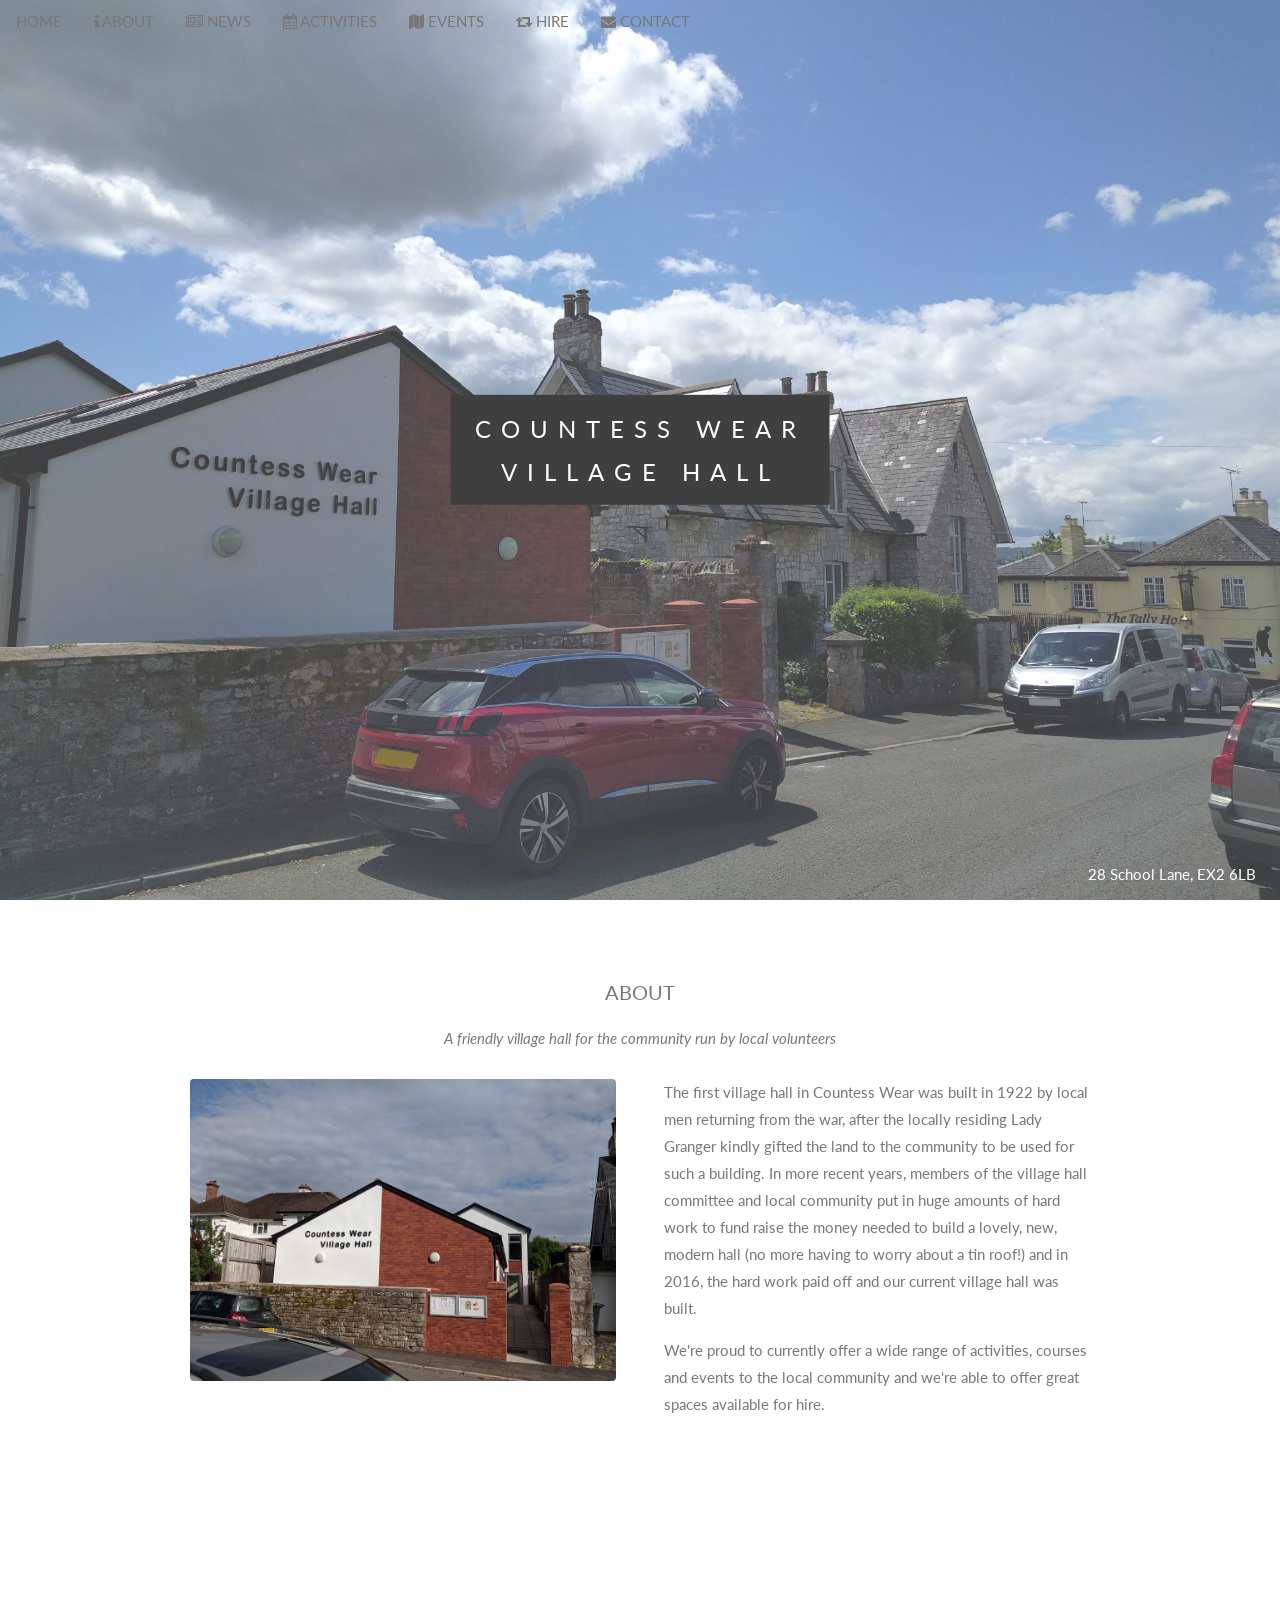
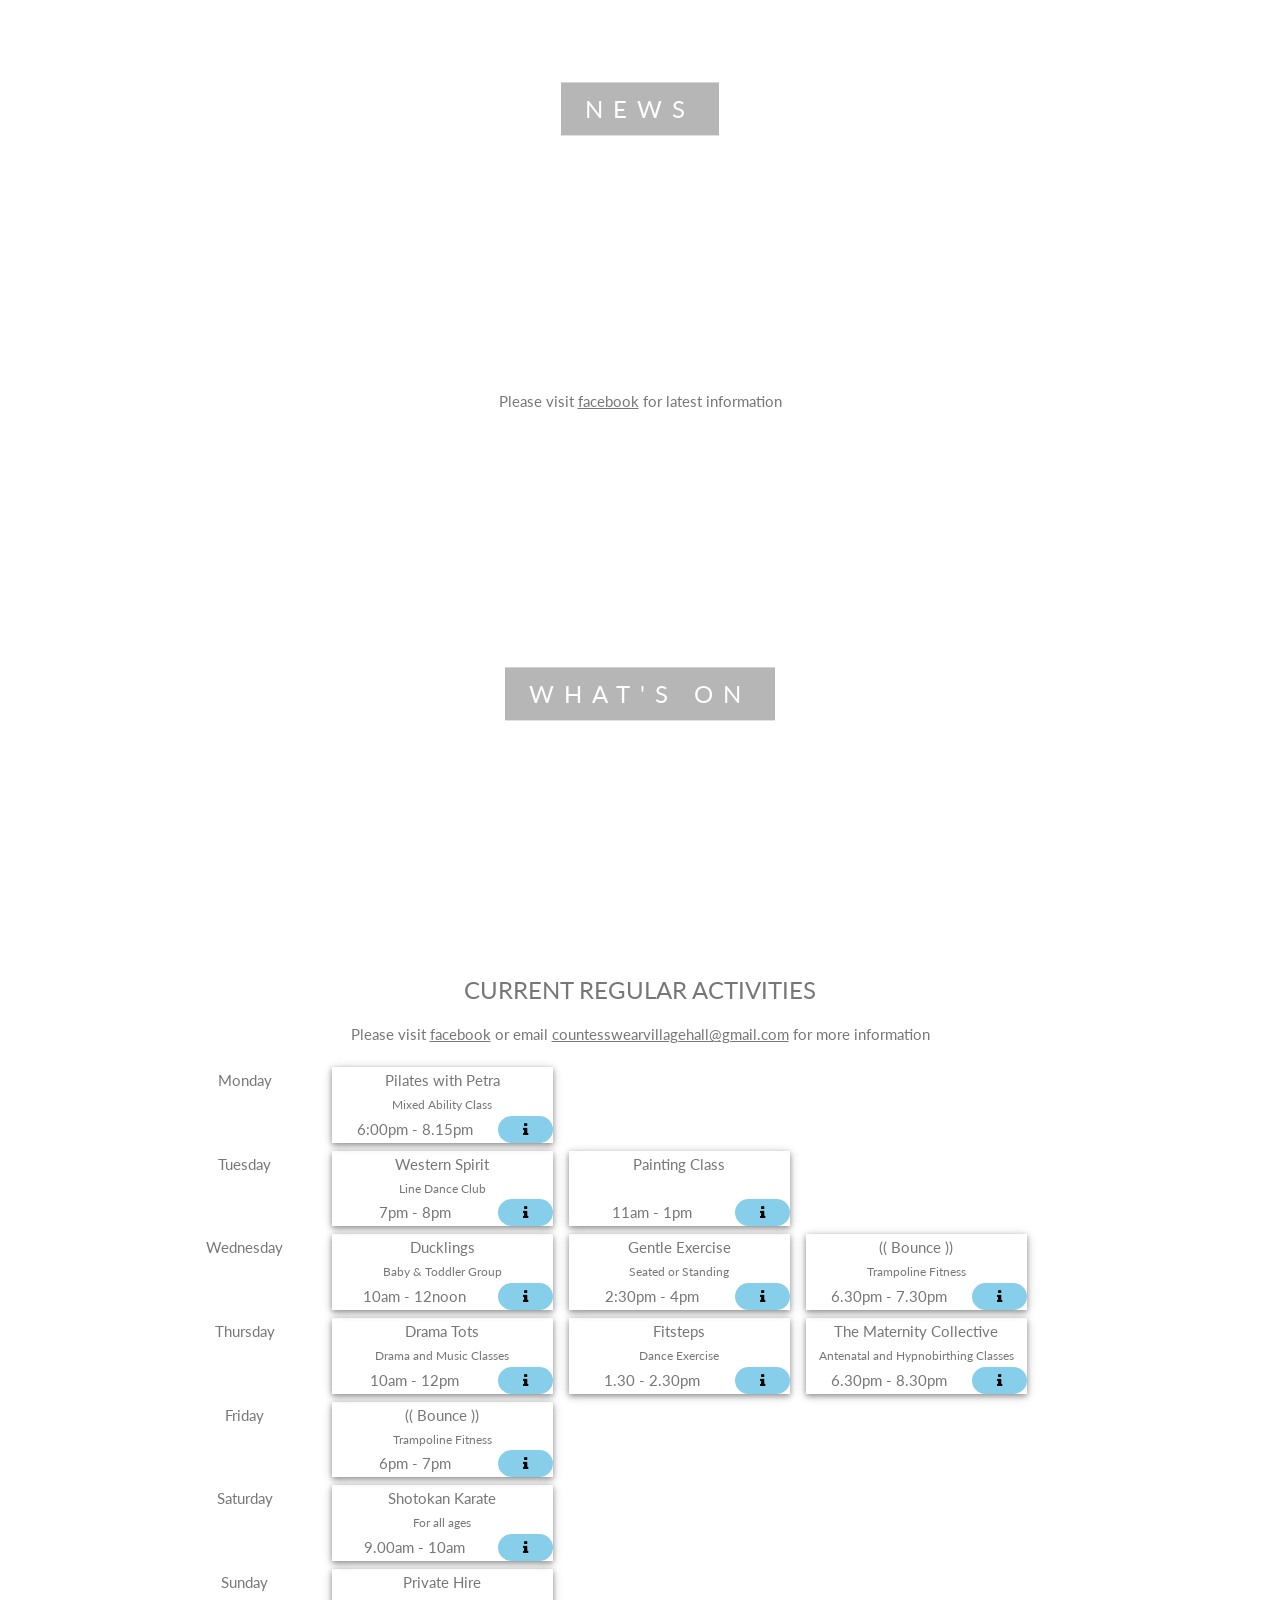
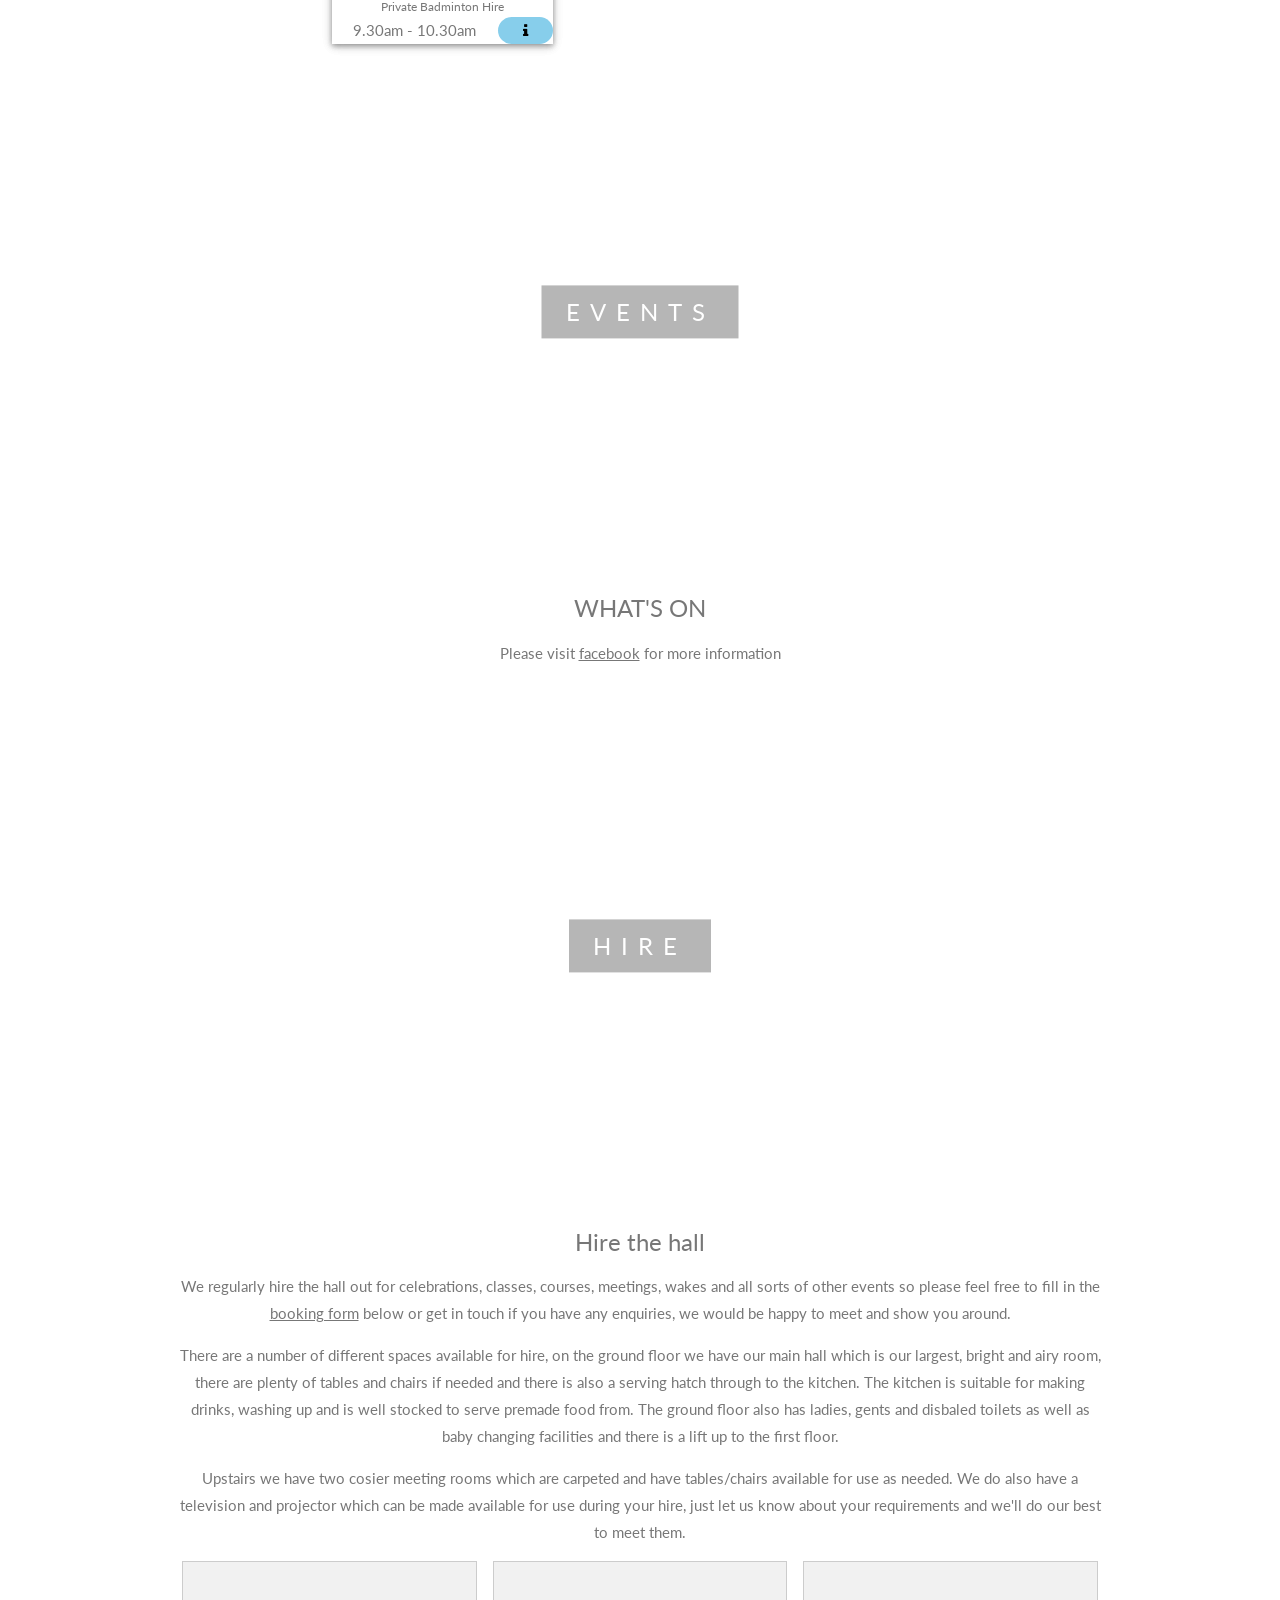
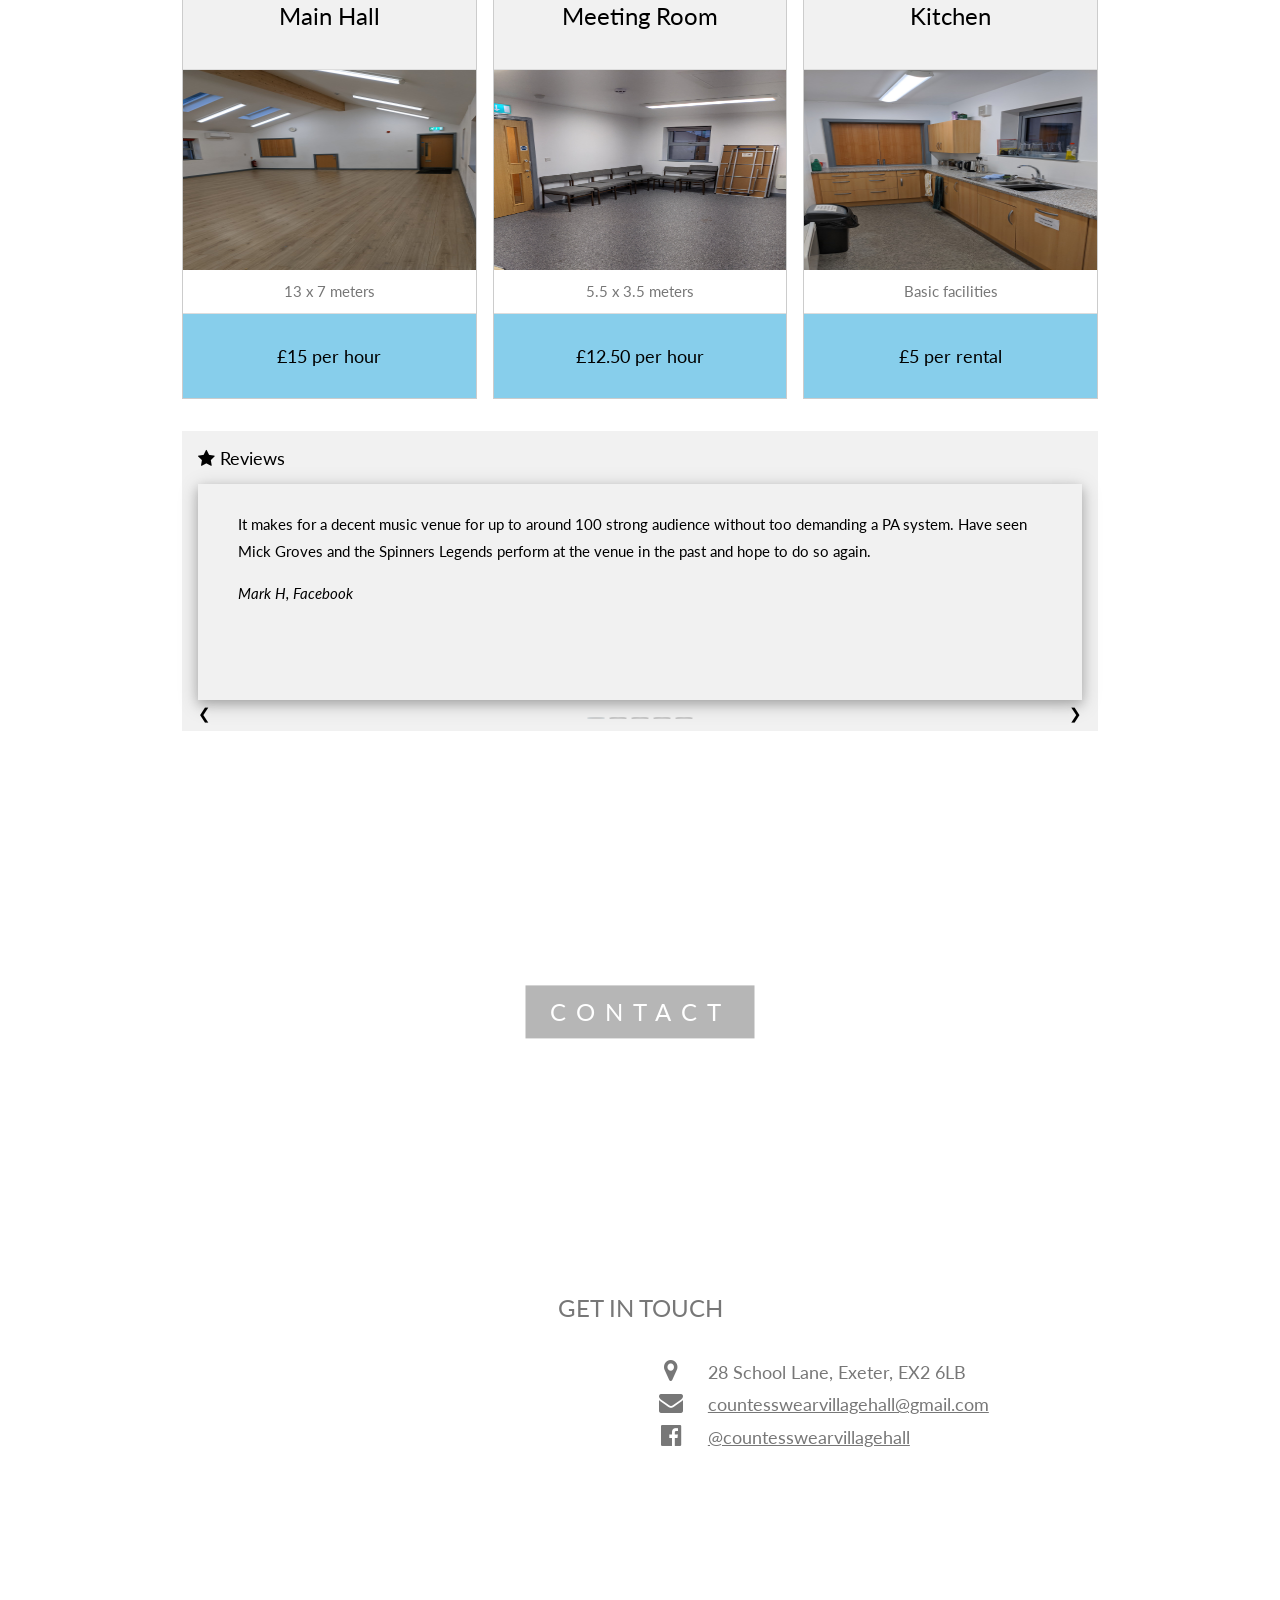
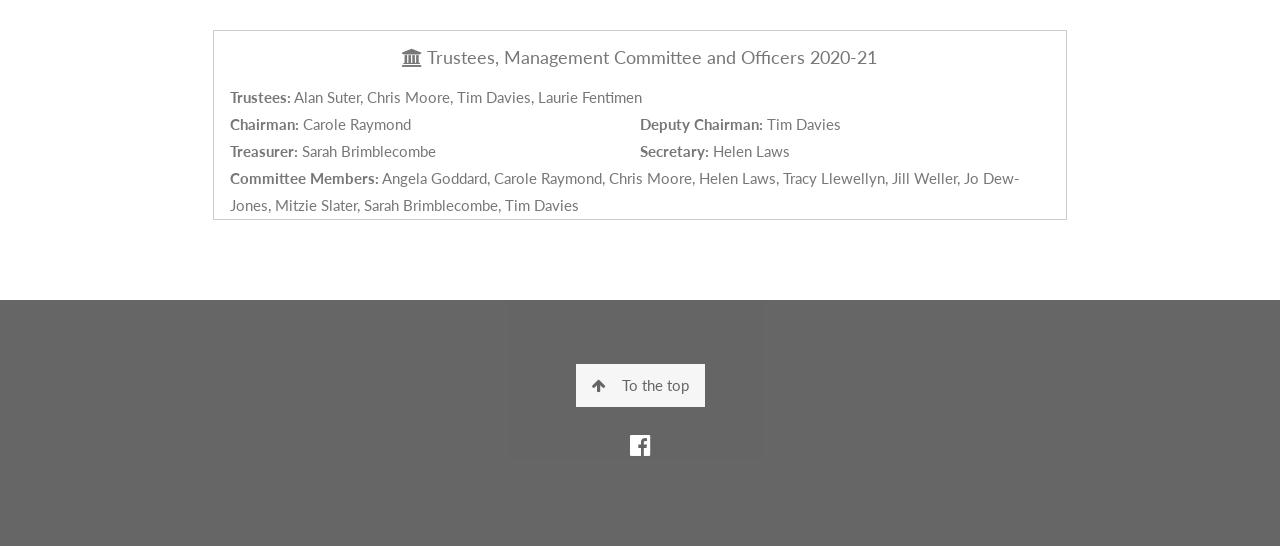
==== commit 696981ea: "Variable content removed, committee members updated, special offer removed" ====
--- a/home.html
+++ b/home.html
@@ -98,62 +98,8 @@
   </div>
    <!-- Section: News -->
    <div class="w3-content w3-container w3-padding-64">
-    <div class="w3-row-padding w3-border w3-panel">
-      <div class="w3-col l8 m6">
-        <h5><i class="fa fa-check-square-o"></i> Community Survey</h5>
-              <p>Thank you to everyone who took the time to complete our community survey - we look forward to using your feedback to help shape our future plans.</p>
-              <p>The prize winners will be drawn and announced soon. We will also be launching a new feedback section on the website in the near future too - so watch this space!</p>              
-      </div>
-      <div class="w3-col l4 m6 w3-padding-64">
-        <img src="/images/survey_banner.png" class="w3-image w3-right w3-hide-small" width="335" height="471">
-      </div>
-    </div>
-
-    <div class="w3-row-padding w3-panel">
-      <div class="w3-col l4 m6">
-
-        <h5><i class="fa fa-newspaper-o"></i> Updates</h5>
-        <p>The latest village hall newsletters;</p>
-
-        <div class="w3-col w3-half">
-          <a href="files/CountessWearVillageHall_Newsletter_June2021.pdf" style="margin:7px;min-width:160px;text-align: center" onclick="gtag('event', 'newsletterJune21', {'event_category': 'download'} );" class="w3-button w3-black w3-padding-large w3-large" download="CountessWearVillageHallNewsletter_June2021.pdf">
-            <i class="fa fa-file-pdf-o" style="min-width:16px;text-align: center"></i> June 2021
-          </a>
-          <a href="files/CountessWearVillageHall_Newsletter_Aug2020.pdf" style="margin:7px;min-width:160px;text-align: center" onclick="gtag('event', 'newsletterAug20', {'event_category': 'download'} );" class="w3-button w3-black w3-padding-large w3-large" download="CountessWearVillageHallNewsletter_Aug2020.pdf">
-            <i class="fa fa-file-pdf-o" style="min-width:16px;text-align: center"></i> August 2020
-          </a>
-          <a href="files/CountessWearVillageHall_Newsletter_Jan2020.pdf" style="margin:7px;min-width:160px;text-align: center" onclick="gtag('event', 'newsletterJan20', {'event_category': 'download'} );" class="w3-button w3-black w3-padding-large w3-large" download="CountessWearVillageHallNewsletter_Jan2020.pdf">
-            <i class="fa fa-file-pdf-o" style="min-width:16px;text-align: center"></i> January 2020
-          </a>
-          
-        </div>
-      </div>
-      <div class="w3-col l8 m6  w3-light-grey">
-        <h5><i class="fa fa-building"></i> We're Open!</h5>
-        <p>From the 12th of April, this community venue can reopen for certain activities in line with the latest Government guidance. How great it is to be taking these steps out of lockdown and looking towards a more positive rest of year.</p>
-        <p>We have a <b>special offer</b> running at the moment for all regular rentals of £10 per hour to hire the main hall, instead of the usual £15! So if you’ve been thinking of starting a class or making an enquiry about using this community space, now is the perfect time!</p>  
-        <p>Please see below for more information about the current activities running at the hall as well as lots of other things returning to the hall next month too. We’ll keep things updated as more things are added to the timetable.</p>
-  
-       </div>
-
-    </div>
-    <div class="w3-row w3-border w3-panel">
-        <h5><i class="fa fa-users"></i> Update from the committee</h5>
-        <p>We’re delighted to say that the Village Hall will re-open for some activities from April the 12th, including our Ducklings playgroup, Drama Tots classes, The Maternity Collective antenatel & hypnobirthing classes and household bubble private bookings. Covid secure rules will continue, including hands, face and space, and our covid secure cleaning procedures will ensure the Hall maintains its high standard of cleanliness.</p>
-        <p>We usually host several regular indoor sport and exercise classes such as pilates, yoga, line dancing, karate and healing moves. These are scheduled to restart in line with step 3 of the Government’s road map in May. We hope to open fully on or after 21st June and although we have yet to confirm any community social events, we will keep you informed about the programme as it takes shape.</p>  
-        <p>Your vote is your voice and on May 6th the doors will open for you to use your vote to make a difference in your community.</p>
-        <p>The AGM has been rescheduled for Friday, 2nd July. As well as the normal meeting business, Devon Wildlife Trust has agreed to give us an update of the work they are doing and share further information about the Northbrook Approach consultation. We hope you’ll be able to join us and enjoy some light refreshments.</p>  
-        <p><u>Some things you might like to do:</u></p>
-        <p><b>Northbrook Approach:</b>You may well already know about this, but the City Council and Devon Wildlife Trust are running a consultation on the future of the old pitch and putt golf course. The ideas sound really exciting and would create a green space which would act as a wildlife, and human, corridor between Ludwell Valley and Riverside. If you haven't already done so, do have a look and add your views.
-           You can give your feedback via the <a href="https://exeter.gov.uk/council-and-democracy/consultations-and-petitions/northbrook-approach-consultation/" target="_blank"  onclick="gtag('event', 'click', {'event_category': 'councilclick'} );">City Council website</a> where there is lots of information. The consultation runs until 3rd May</p>
-          
-        <p><b>Community Survey:</b> Over the next few weeks we will launch a community survey to find out what you’d like to see and do at the hall. We would like to use your feedback to plan a vision and a programme of events etc. If you are unable to access the survey digitally but would like to make a few comments, please contact us via our email address/telephone and we will deliver a paper copy for you. </p>
-        <p><b>The Great British Spring Clean is back!</b> Join the million mile mission between 28 May and 13 June 2021. This spring, join Keep Britain Tidy are campaigning to clear litter from our streets, parks and beaches. To do your bit visit <a href="https://www.keepbritaintidy.org/get-involved/support-our-campaigns/great-british-spring-clean" target="_blank" onclick="gtag('event', 'click', {'event_category': 'tidyclick'} );">Keep Britain Tidy</a></p>
-        <p>Finally, we are always open to new ideas for community events, fund raising projects, etc, not to mention new committee members and volunteers to help on an occasional basis. You can contact us via <a href="http://www.facebook.com/countesswearvillagehall" target="_blank" onclick="gtag('event', 'contact', {'event_category': 'facebookclick'} );">facebook</a> and <a href="mailto:countesswearvillagehall@gmail.com?subject=Website Enquiry"  onclick="gtag('event', 'contact', {'event_category': 'emailclick'} );">email</a><br></p>
-        
-        <p>When the time is right for you, we look forward to welcoming you back to the Hall. </p>
-          
-    </div>
+    <p class="w3-center">Please visit <a href="http://www.facebook.com/countesswearvillagehall" onclick="gtag('event', 'contact', {'event_category': 'facebookclick'} );">facebook</a> for latest information</p>
+    
 </div>
 
   <!-- Banner: What's On -->
@@ -166,7 +112,7 @@
   <!-- Section: What's on -->
   <div class="w3-content w3-container w3-padding-64">
     <h3 class="w3-center">CURRENT REGULAR ACTIVITIES</h3>
-    <p class="w3-center">Due to the current situation, we're currently running a more limited timetable. More activities will be added here as and when they are confirmed and the timetable will begin to look a lot more like normal as things continue to get safer.</p>
+    <p class="w3-center">Please visit <a href="http://www.facebook.com/countesswearvillagehall" onclick="gtag('event', 'contact', {'event_category': 'facebookclick'} );">facebook</a> or email <a href="mailto:countesswearvillagehall@gmail.com?subject=Website Enquiry"  onclick="gtag('event', 'contact', {'event_category': 'emailclick'} );">countesswearvillagehall@gmail.com</a> for more information</p>
     <div class="w3-row">
       <div class="w3-col s2 w3-center w3-padding-small">Monday</div>
       <div id="activities-Monday"></div>
@@ -211,106 +157,7 @@
   <div class="w3-content w3-container w3-padding-64">
 
     <h3 class="w3-center">WHAT'S ON</h3>
-
-    <div class="w3-card-4 w3-margin-top">
-      <div class="w3-quarter">
-        <img src="images/afternoontea.jpg" width="100%" alt="Avatar" class="w3-left " style="max-height:200px;">
-      </div>
-      <div class="w3-threequarter">
-        <header class="w3-container">
-          <h3>Afternoon Tea and Book Shop</h3>
-        </header>
-
-        <div class="w3-container">
-            <p>It’s so brilliant to have another positive thing to share with the community! Come along to the hall for a cuppa and a catch up and if you’d like to, why not bring some books along as well to swap with others. Nothing beats a good book and a friendly chat</p>
-            <div class="w3-third"><i class="fa fa-calendar" style="min-width:16px;text-align: center"></i> Monday 12th July</div>
-            <div class="w3-third"><i class="fa fa-clock-o" style="min-width:16px;text-align: center"></i> 2pm - 4pm</div>
-            <div class="w3-third"><i class="fa fa-ticket" style="min-width:16px;text-align: center"></i> Free!</div>  
-        </div>
-
-      </div>
-      <button class="w3-button w3-block w3-dark-grey">
-        <a href="https://www.facebook.com/events/2935787980011146/" target="_blank"  onclick="gtag('event', 'click_afternoontea', {'event_category': 'click'} );">More Info</a>
-      </button>
-      
-    </div>
-
-
-
-    <!-- <div class="w3-card-4 w3-margin-top">
-      <div class="w3-quarter">
-        <img src="images/musical.jpg" width="100%" alt="Avatar" class="w3-left " style="max-height:200px;">
-      </div>
-      <div class="w3-threequarter">
-        <header class="w3-container">
-          <h3>Musical Show</h3>
-        </header>
-
-        <div class="w3-container">
-            <p>A date for your diaries!</p>
-            <p>More details to follow as they're finalised. We're really excited to be having a new musical coming to Countess Wear Village Hall. If there's enough interest in this evening show then an additional show will be scheduled also to give everyone who'd like to attend a chance to come along for a lovely evening of entertainment.</p>
-            </p>
-            <div class="w3-third"><i class="fa fa-calendar" style="min-width:16px;text-align: center"></i> Sat 24th July</div>
-            <div class="w3-third"><i class="fa fa-clock-o" style="min-width:16px;text-align: center"></i> 7.30pm</div>
-            <div class="w3-third"><i class="fa fa-ticket" style="min-width:16px;text-align: center"></i> Free!</div>  
-        </div>
-
-      </div>
-      <button class="w3-button w3-block w3-dark-grey">
-        <a href="https://www.facebook.com/events/563489054641275" target="_blank"  onclick="gtag('event', 'click_musical', {'event_category': 'click'} );">More Info</a>
-      </button>
-      
-    </div> -->
-
-
-    <div class="w3-card-4 w3-margin-top">
-      <div class="w3-quarter">
-        <img src="images/vintagefair.jpeg" width="100%" alt="Avatar" class="w3-left " style="max-height:400px;">
-      </div>
-      <div class="w3-threequarter">
-        <header class="w3-container">
-          <h3>Vintage Fair</h3>
-        </header>
-
-        <div class="w3-container">
-            <p>If you attended the previous Gift & Craft Fair we had at the hall, then imagine something similar, but this time the hall will be filled with all things vintage, retro and antique! An eclectic mix of things will be there, including but by no means limited to; books, furniture, jewellery, homeware, china, silver and there will be a bargain corner too! Excitingly, Michael Lovelock will also be attending with his wonderful plants again too.</p>
-            <p> We will also have a ‘cafe’ area open too where drinks and cakes will be available to enjoy with a sit down, so even if you just want to pop in for a cuppa, browse and a chat, everyone is very welcome. All proceeds from the cafe will go towards fundraising for the Village Hall.</p>
-            <div class="w3-third"><i class="fa fa-calendar" style="min-width:16px;text-align: center"></i> 31st July - 1st August</div>
-            <div class="w3-third"><i class="fa fa-clock-o" style="min-width:16px;text-align: center"></i> 10am - 5pm</div>
-            <div class="w3-third"><i class="fa fa-ticket" style="min-width:16px;text-align: center"></i> Free!</div>  
-        </div>
-
-      </div>
-      <button class="w3-button w3-block w3-dark-grey">
-        <a href="https://www.facebook.com/events/510764443517474/" target="_blank"  onclick="gtag('event', 'click_vintagefair', {'event_category': 'click'} );">More Info</a>
-      </button>
-      
-    </div>
-
-<!--
-    <div class="w3-card-4 w3-margin-top">
-        <div class="w3-quarter"><img src="images/craft.jpg" width="100%" alt="Avatar" class="w3-left "  style="max-height:200px;"></div>
-        <div class="w3-threequarter">
-          <header class="w3-container">
-            <h3>Craft & Gift Fair</h3>
-          </header>
-  
-          <div class="w3-container">
-              <p>We’ve rescheduled this fair for Autumn and as long as we can host it safely when the time comes around, then we’ll be welcoming back a variety of local crafters with lovely things for sale. From home made, organic soaps to ceramics, plants and textiles.</p>
-              <p>If we can, we will also have hot drinks and cakes available to enjoy with a sit down, so even if you just want to pop in for a cuppa and a look around, everyone will be welcome!</p>
-               <div class="w3-third"><i class="fa fa-calendar" style="min-width:16px;text-align: center"></i> Saturday 24th October</div>
-              <div class="w3-third"><i class="fa fa-clock-o" style="min-width:16px;text-align: center"></i>10am-3pm</div>
-              <div class="w3-third"><i class="fa fa-ticket" style="min-width:16px;text-align: center"></i>Free</div>   
-          </div>
-  
-        </div>
-        <button class="w3-button w3-block w3-dark-grey"><a href="https://www.facebook.com/events/519401018786185/"  onclick="gtag('event', 'craftfair', {'event_category': 'eventdetailclick'} );">More Details</a></button> 
-        
-        <button class="w3-button w3-block w3-deep-orange">Postponed</button>
-  
-    </div>
-  -->
-
+    <p class="w3-center">Please visit <a href="http://www.facebook.com/countesswearvillagehall" onclick="gtag('event', 'contact', {'event_category': 'facebookclick'} );">facebook</a> for more information</p>
   </div>
 
   <!-- Banner: Hire -->
@@ -337,12 +184,6 @@
           for use as needed. We do also have a television and projector which can be made available for use during your
           hire, just let us know about your requirements and we'll do our best to meet them.</p>
        
-      <div class="w3-col w3-red w3-panel" style="filter: grayscale(0.1)">
-        <div class="w3-row">
-          <h5><i class="fa fa-exclamation-circle"></i> Special Offer</h5>
-            <p>All regular rentals of £10 per hour to hire the main hall, instead of the usual £15!</p>
-        </div>
-      </div>
     </div>
     <!-- Grid -->
     <div class="w3-row-padding" id="events" style="height:400px">
@@ -388,7 +229,7 @@
 
 
     <div class="w3-row">
-      <div class="w3-col w3-third w3-panel">
+      <!-- <div class="w3-col w3-third w3-panel">
         <div class="w3-container w3-light-grey"  style="height:300px">
           <h5><i class="fa fa-file-text-o"></i> Forms</h5>
           <a href="files/CountessWearVillageHall_BookingForm.pdf"   onclick="gtag('event', 'bookingform', {'event_category': 'download'} );" class="w3-button w3-black w3-padding-medium w3-medium" download="CountessWearVillageHall_BookingForm.pdf">
@@ -403,8 +244,8 @@
             <i class="fa fa-file-pdf-o" style="min-width:16px;text-align: center"></i> COVID-19 Procedures
           </a>
         </div>
-      </div>
-      <div class="w3-col w3-twothird w3-panel">
+      </div> -->
+      <div class="w3-col w3-panel">
        <div class="w3-container w3-light-grey"  style="height:300px">
           <h5><i class="fa fa-star"></i> Reviews</h5>
           <div class="mySlides w3-card-4 w3-padding-large" style="height:216px">
@@ -466,7 +307,6 @@
         <div class="w3-large w3-margin-bottom">
           <i class="fa fa-map-marker fa-fw w3-hover-text-black w3-xlarge w3-margin-right"></i> 28 School Lane, Exeter,
           EX2 6LB<br>
-          <i class="fa fa-phone fa-fw w3-hover-text-black w3-xlarge w3-margin-right"></i> 07709 687415<br>
           <i class="fa fa-envelope fa-fw w3-hover-text-black w3-xlarge w3-margin-right"></i>
           <a href="mailto:countesswearvillagehall@gmail.com?subject=Website Enquiry"  onclick="gtag('event', 'contact', {'event_category': 'emailclick'} );">countesswearvillagehall@gmail.com</a><br>
           <i class="fa fa-facebook-official fa-fw w3-hover-text-black w3-xlarge w3-margin-right"></i> 
@@ -483,13 +323,12 @@
       <div class="w3-col" style="width:90%">
         <div class="w3-row  w3-border w3-panel">
           <h5><div class="w3-center"><i class="fa fa-institution"></i>  Trustees, Management Committee and Officers 2020-21</div></h5>
-          <div class="w3-col"><b>Trustees:</b> Alan Suter, Chris Moore, Tim Davies, Vacancy*</div>
+          <div class="w3-col"><b>Trustees:</b> Alan Suter, Chris Moore, Tim Davies, Laurie Fentimen</div>
           <div class="w3-col w3-half"><b>Chairman:</b> Carole Raymond</div>
           <div class="w3-col w3-half"><b>Deputy Chairman:</b> Tim Davies</div>
           <div class="w3-col w3-half"> <b>Treasurer:</b> Sarah Brimblecombe</div>
           <div class="w3-col w3-half"> <b>Secretary:</b> Helen Laws</div>
-          <div class="w3-col"><b>Committee Members:</b> Angela Goddard, Carole Raymond, Chris Moore, Helen Laws, Jess Startin (Administrator), Jill Weller, Jo Dew-Jones, Mitzie Slater, Sarah Brimblecombe, Tim Davies</div>  
-          <div class="w3-col"><i>*Anyone with an interest in becoming a trustee should contact the Secretary via email</i></div>  
+          <div class="w3-col"><b>Committee Members:</b> Angela Goddard, Carole Raymond, Chris Moore, Helen Laws, Tracy Llewellyn, Jill Weller, Jo Dew-Jones, Mitzie Slater, Sarah Brimblecombe, Tim Davies</div>            
         </div>  
       </div>
       <div class="w3-col" style="width:5%">&nbsp;</div>
--- a/css/index.css
+++ b/css/index.css
@@ -57,5 +57,4 @@
 }
 .mySlides {
   height: 300px;
-  width: 80%
 }
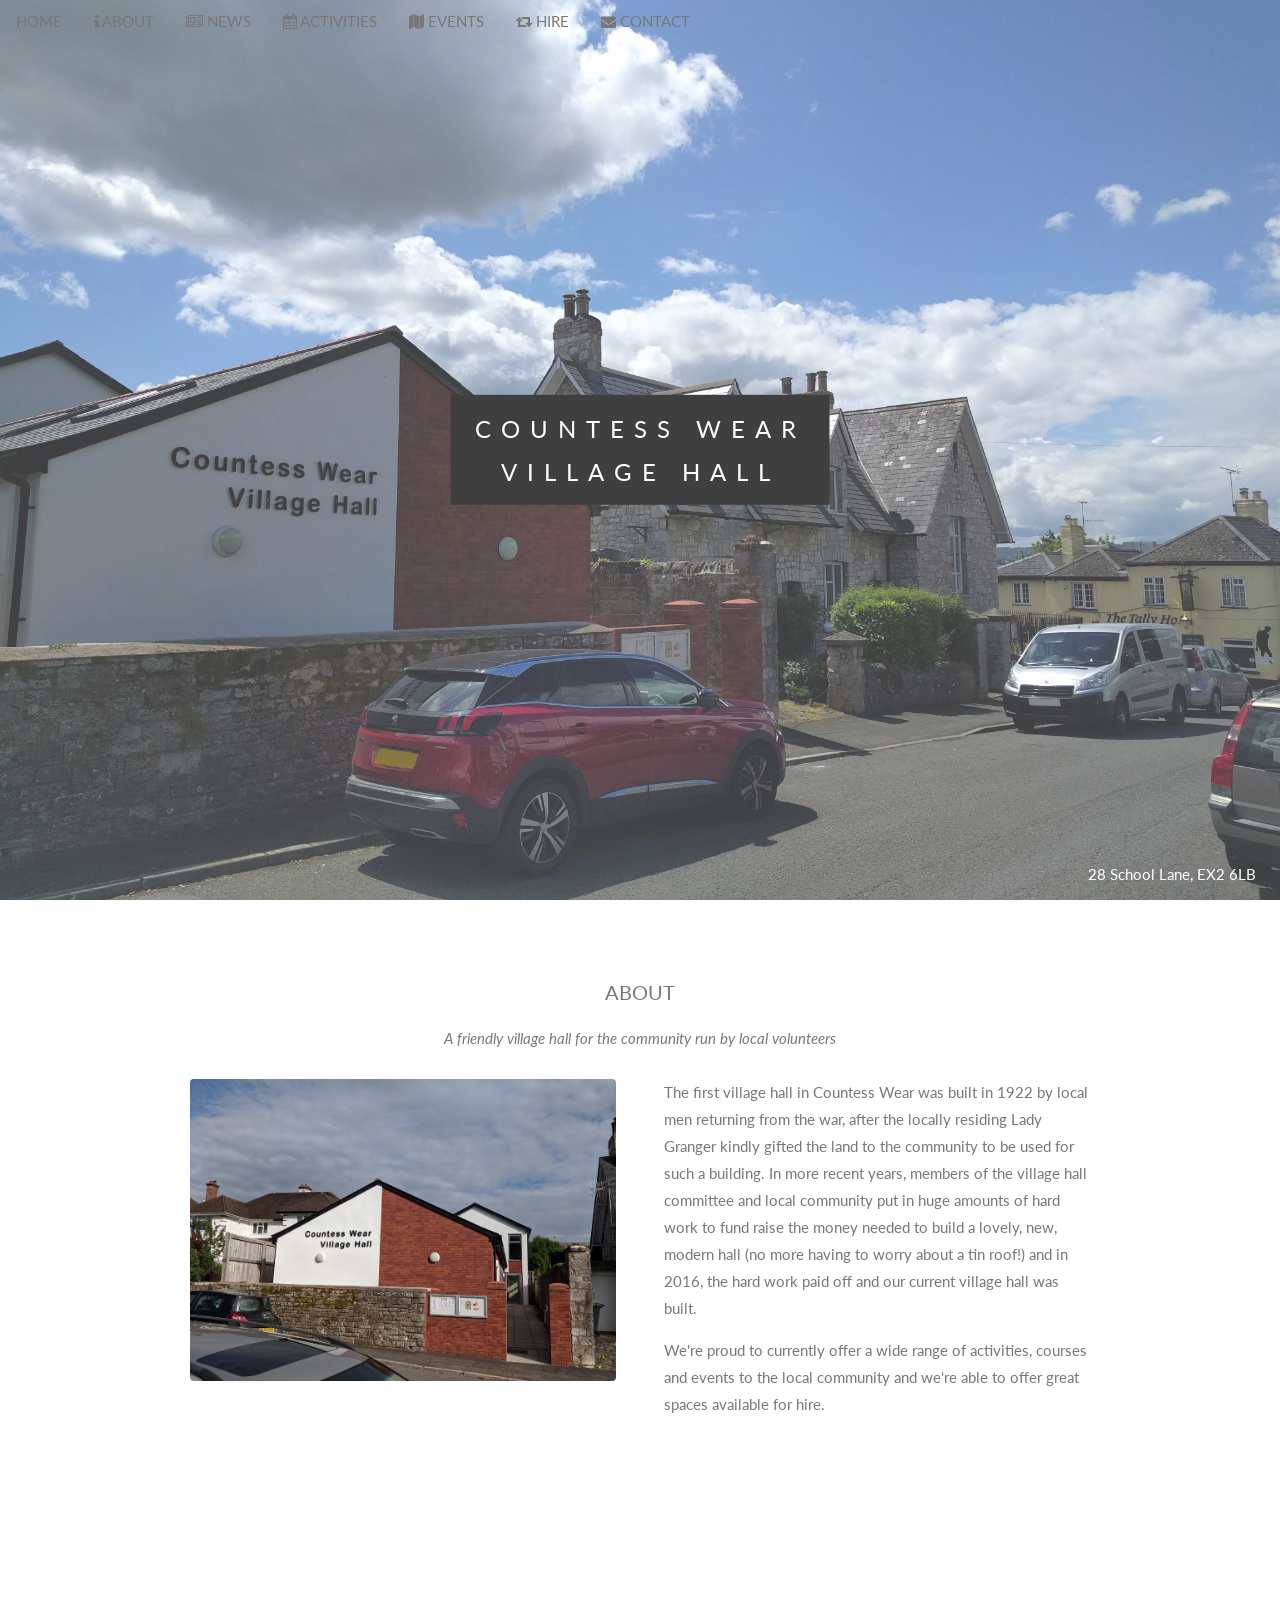
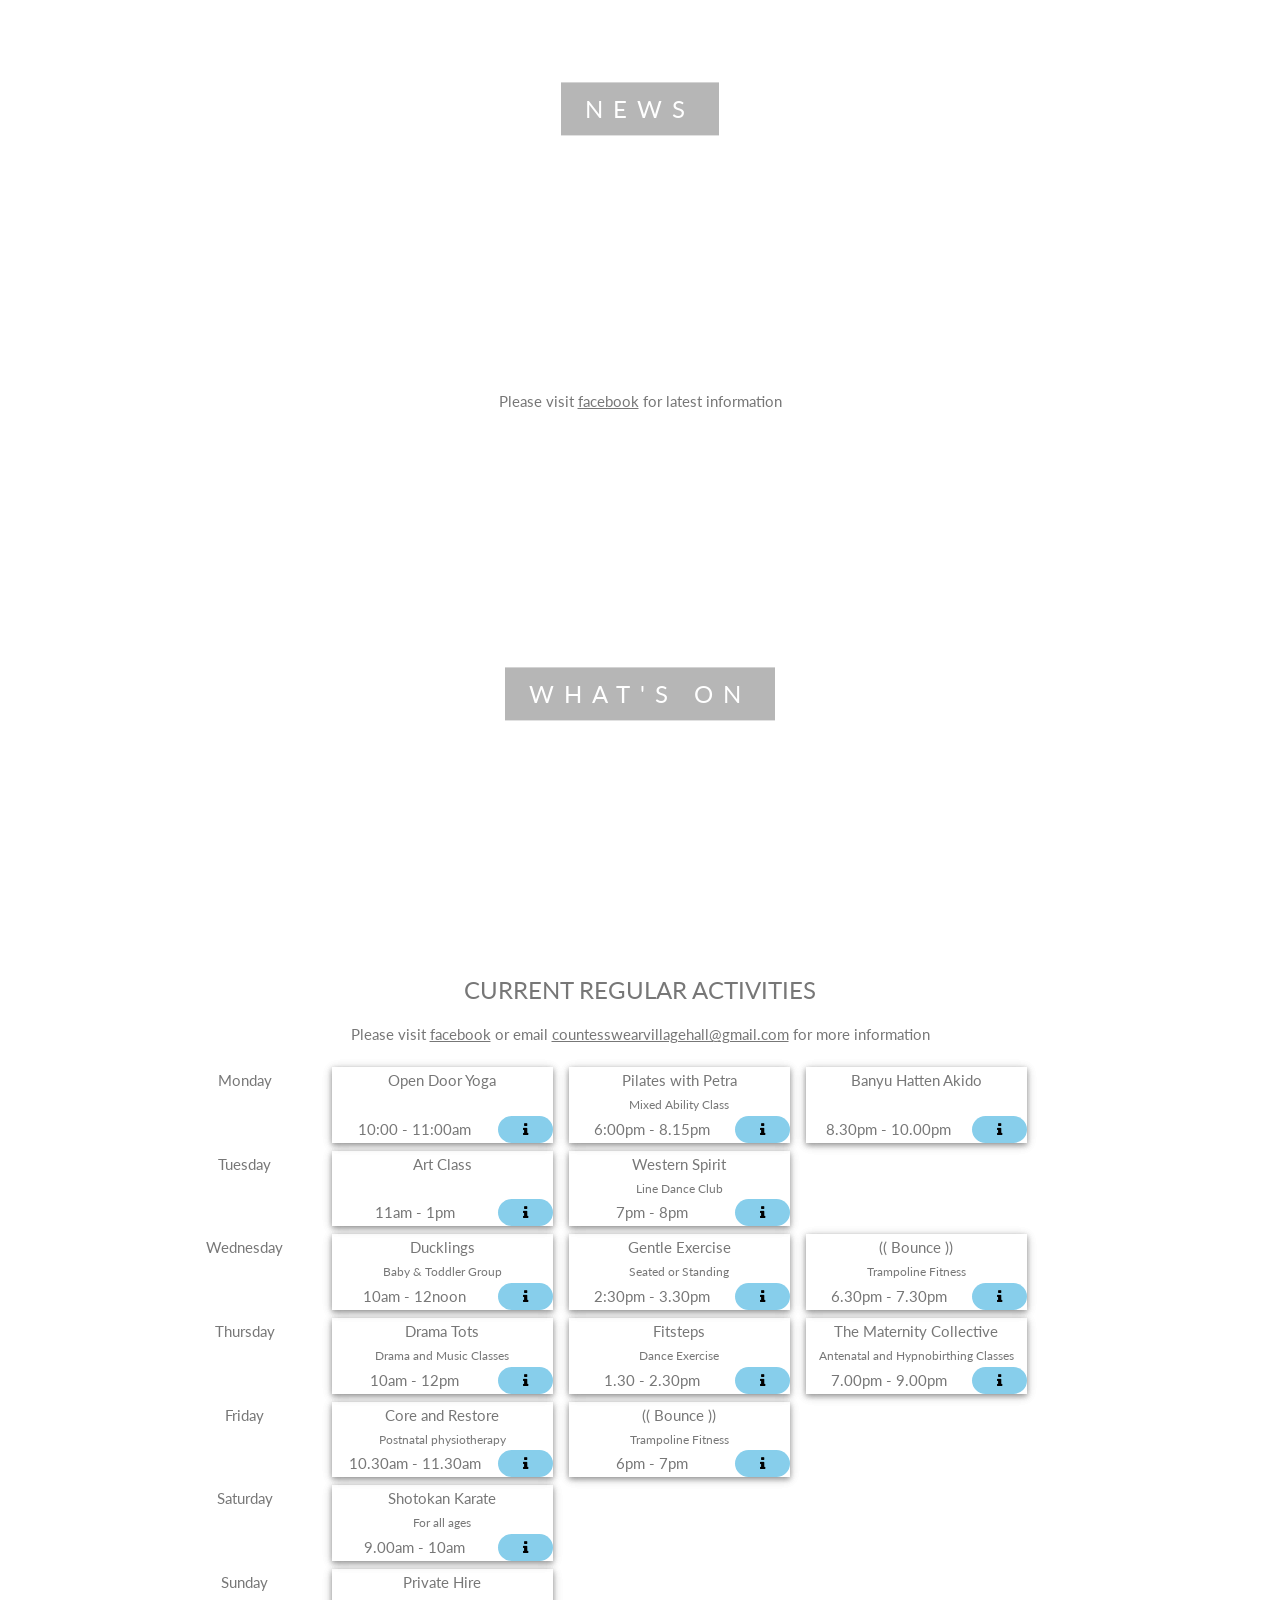
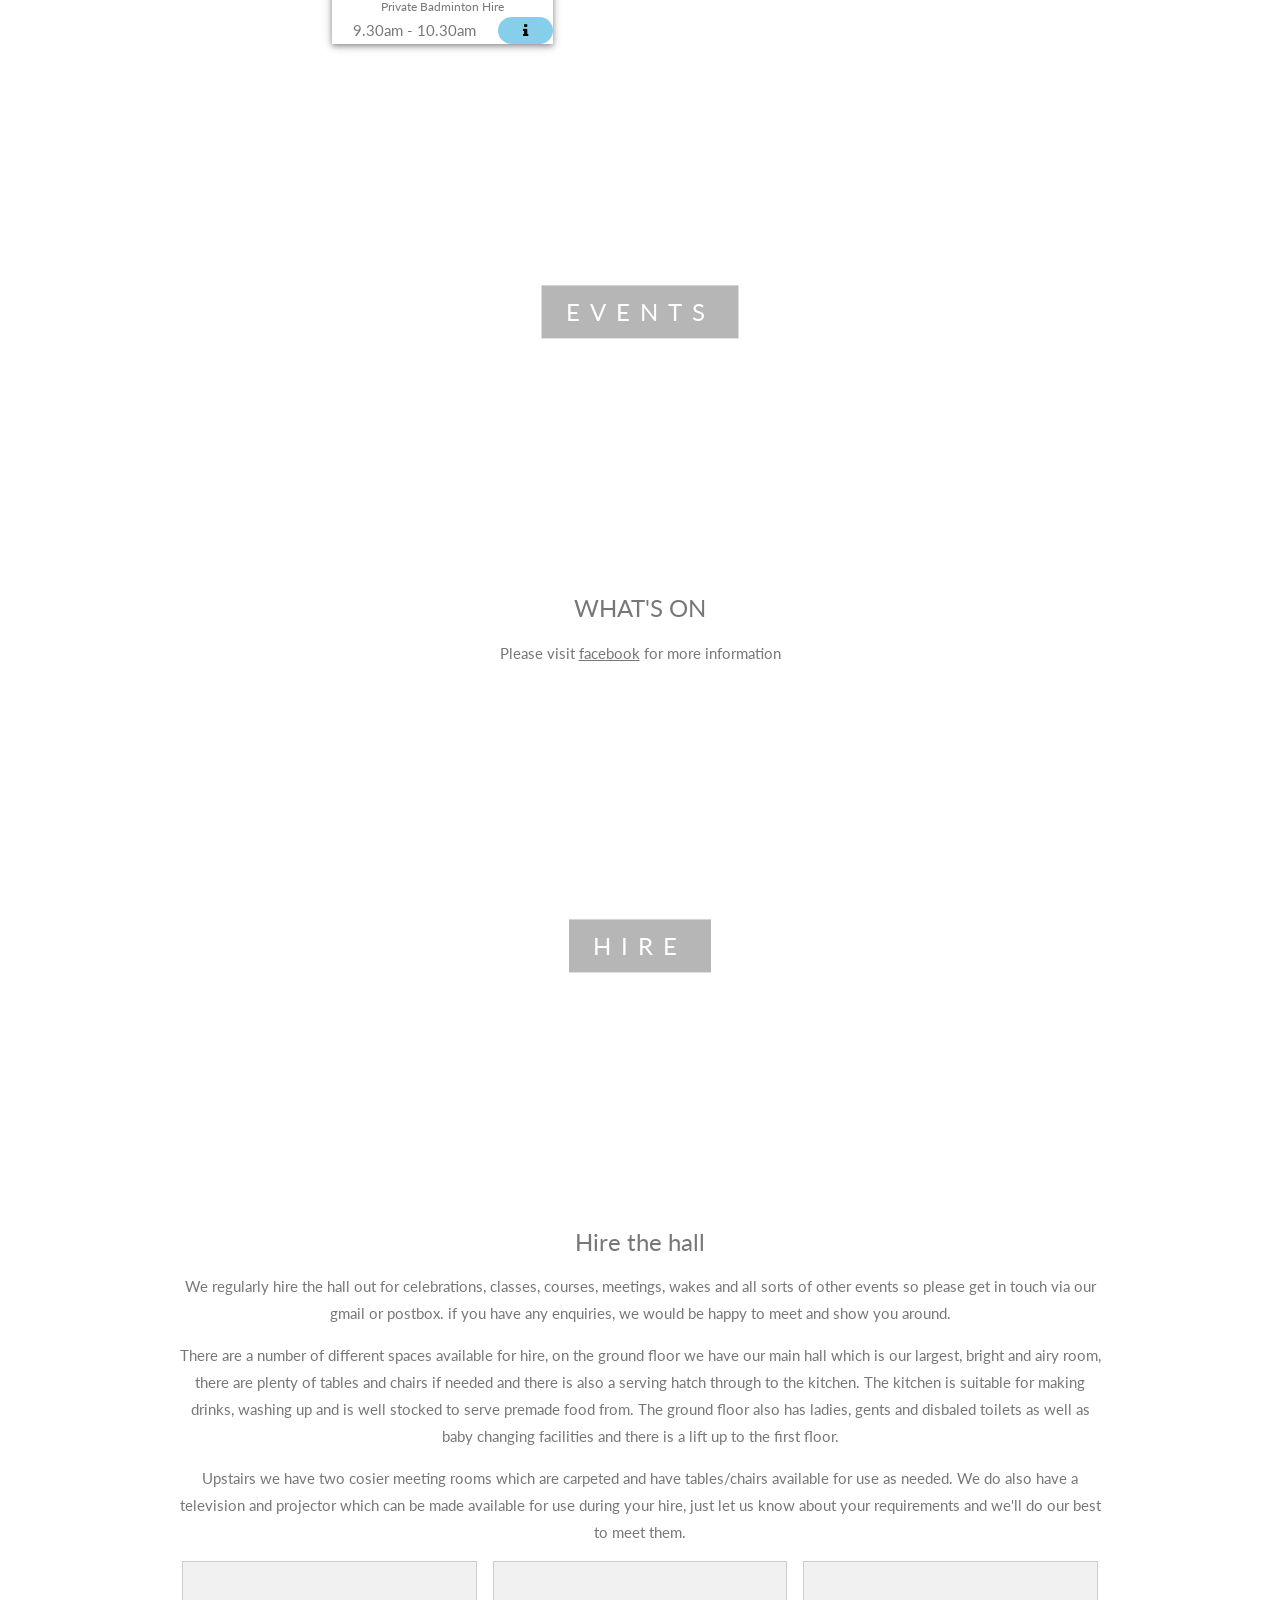
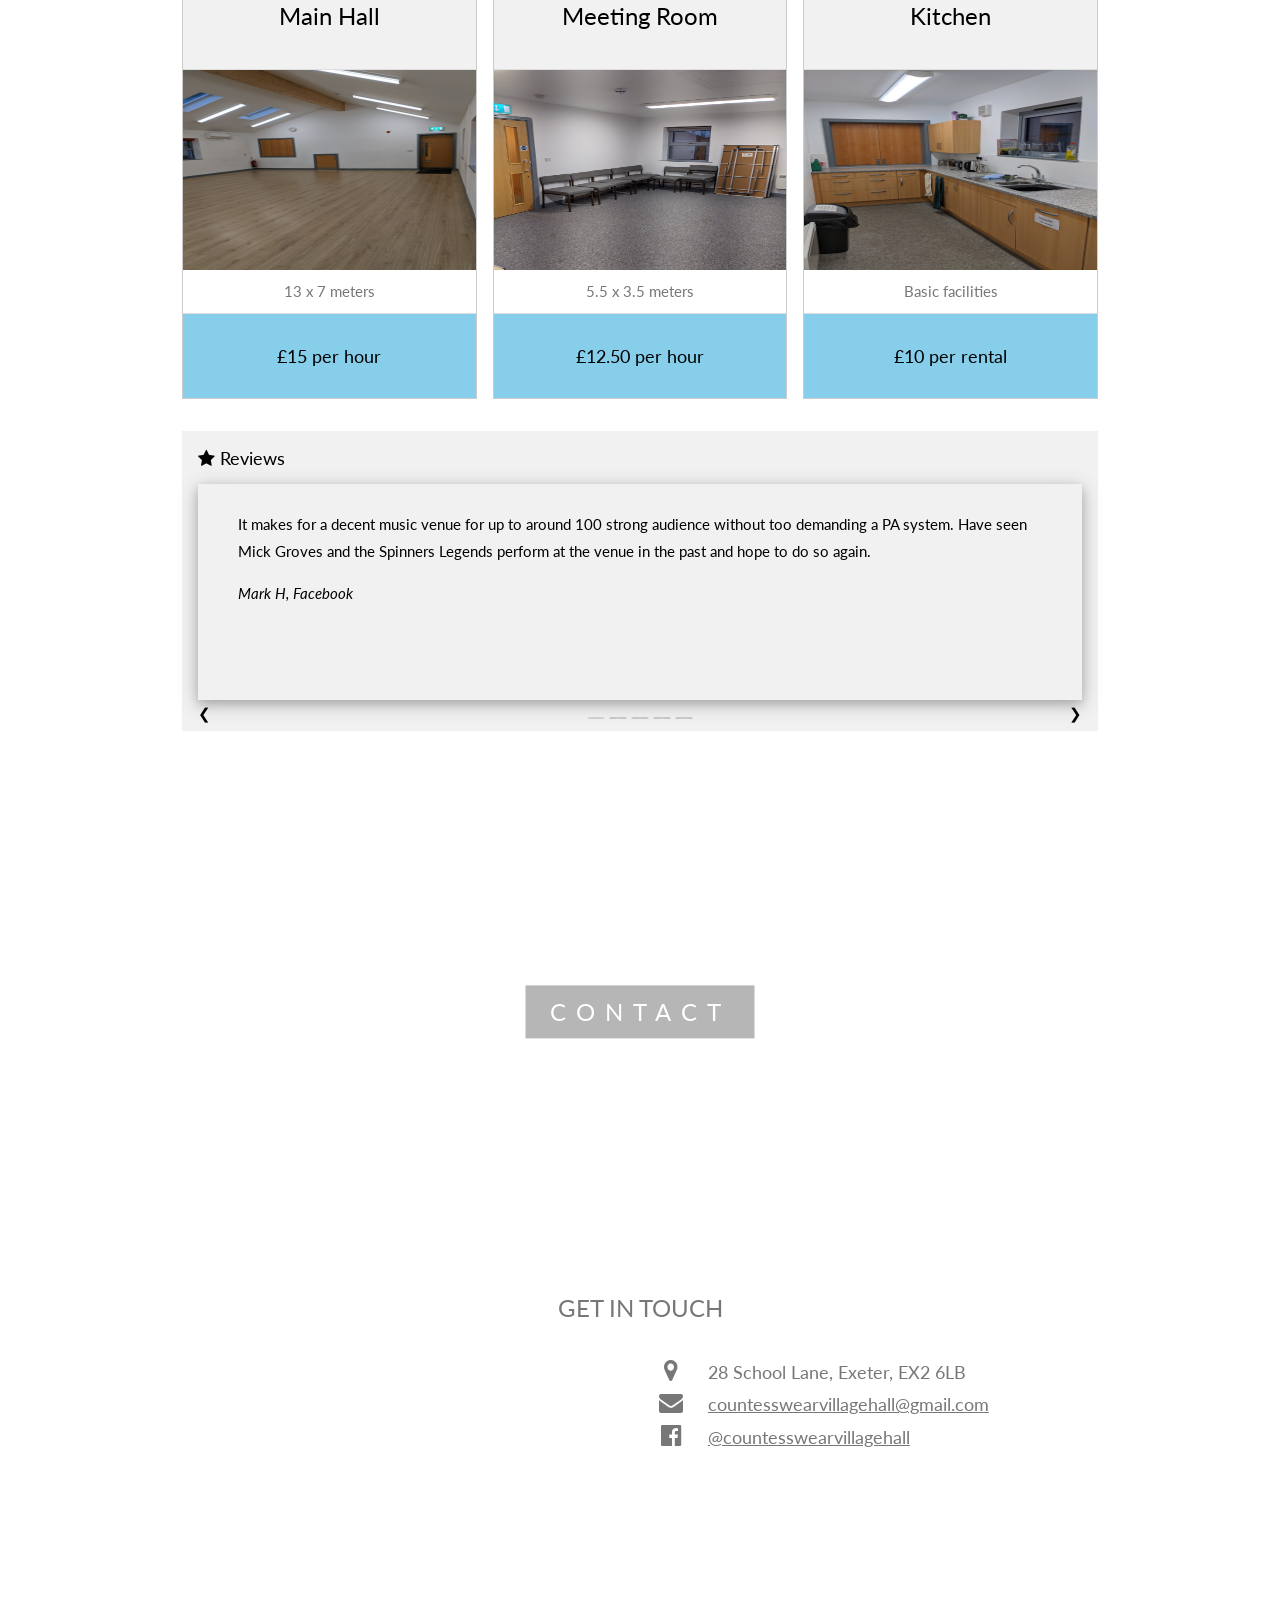
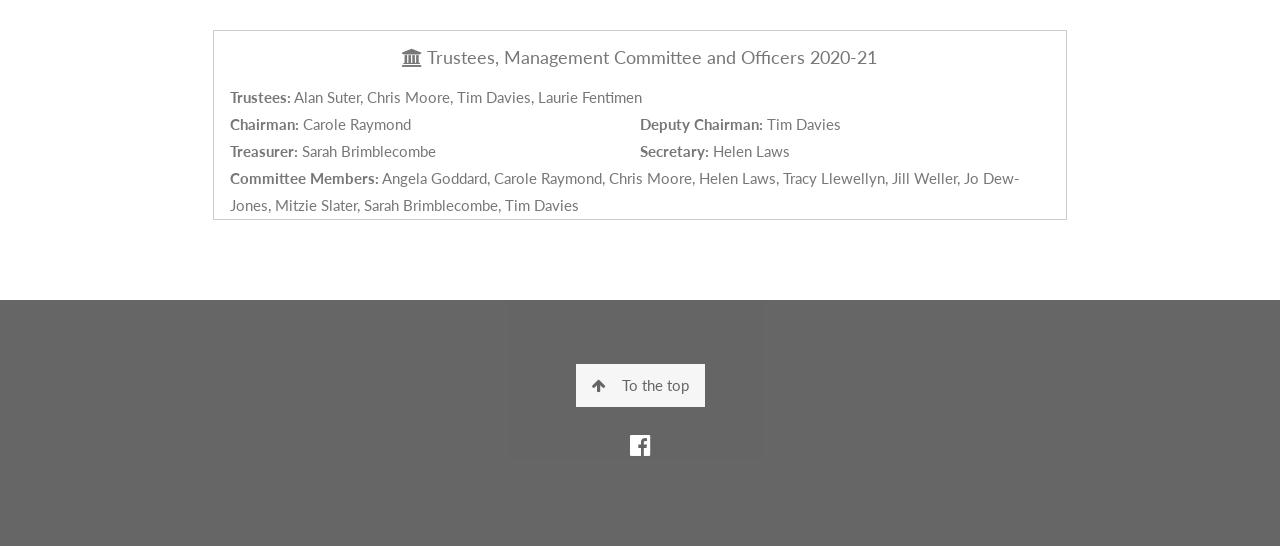
==== commit 7c0325d5: "Text and activity change" ====
--- a/home.html
+++ b/home.html
@@ -172,9 +172,7 @@
   <div class="w3-content w3-container w3-padding-64">
     <h3 class="w3-center">Hire the hall</h3>
     <div class="w3-row-padding">
-        <p class="w3-center">We regularly hire the hall out for celebrations, classes, courses, meetings, wakes and all
-          sorts of other events so please feel free to fill in the <a href="files/CountessWearVillageHall_BookingForm.pdf" onclick="gtag('event', 'link_bookingform', {'event_category': 'download'} );" download="CountessWearVillageHall_BookingForm.pdf">booking form</a> below or get in touch if you have any
-          enquiries, we would be happy to meet and show you around.</p>
+        <p class="w3-center">We regularly hire the hall out for celebrations, classes, courses, meetings, wakes and all sorts of other events so please get in touch via our gmail or postbox. if you have any enquiries, we would be happy to meet and show you around.        </p>
         <p class="w3-center">There are a number of different spaces available for hire, on the ground floor we have our main
           hall which is our largest, bright and airy room, there are plenty of tables and chairs if needed and there is also
           a serving hatch through to the kitchen. The kitchen is suitable for making drinks, washing up and is well stocked
@@ -218,7 +216,7 @@
           <img src="images/CountessWearVillageHall_Kitchen.jpg"  style="max-height:200px; width:100%">
           <li class="">Basic facilities</li>
           <li class="w3-light-blue w3-padding-16">
-            <h5 class="">£5 per rental</h5>
+            <h5 class="">£10 per rental</h5>
           </li>
         </ul>
       </div>
